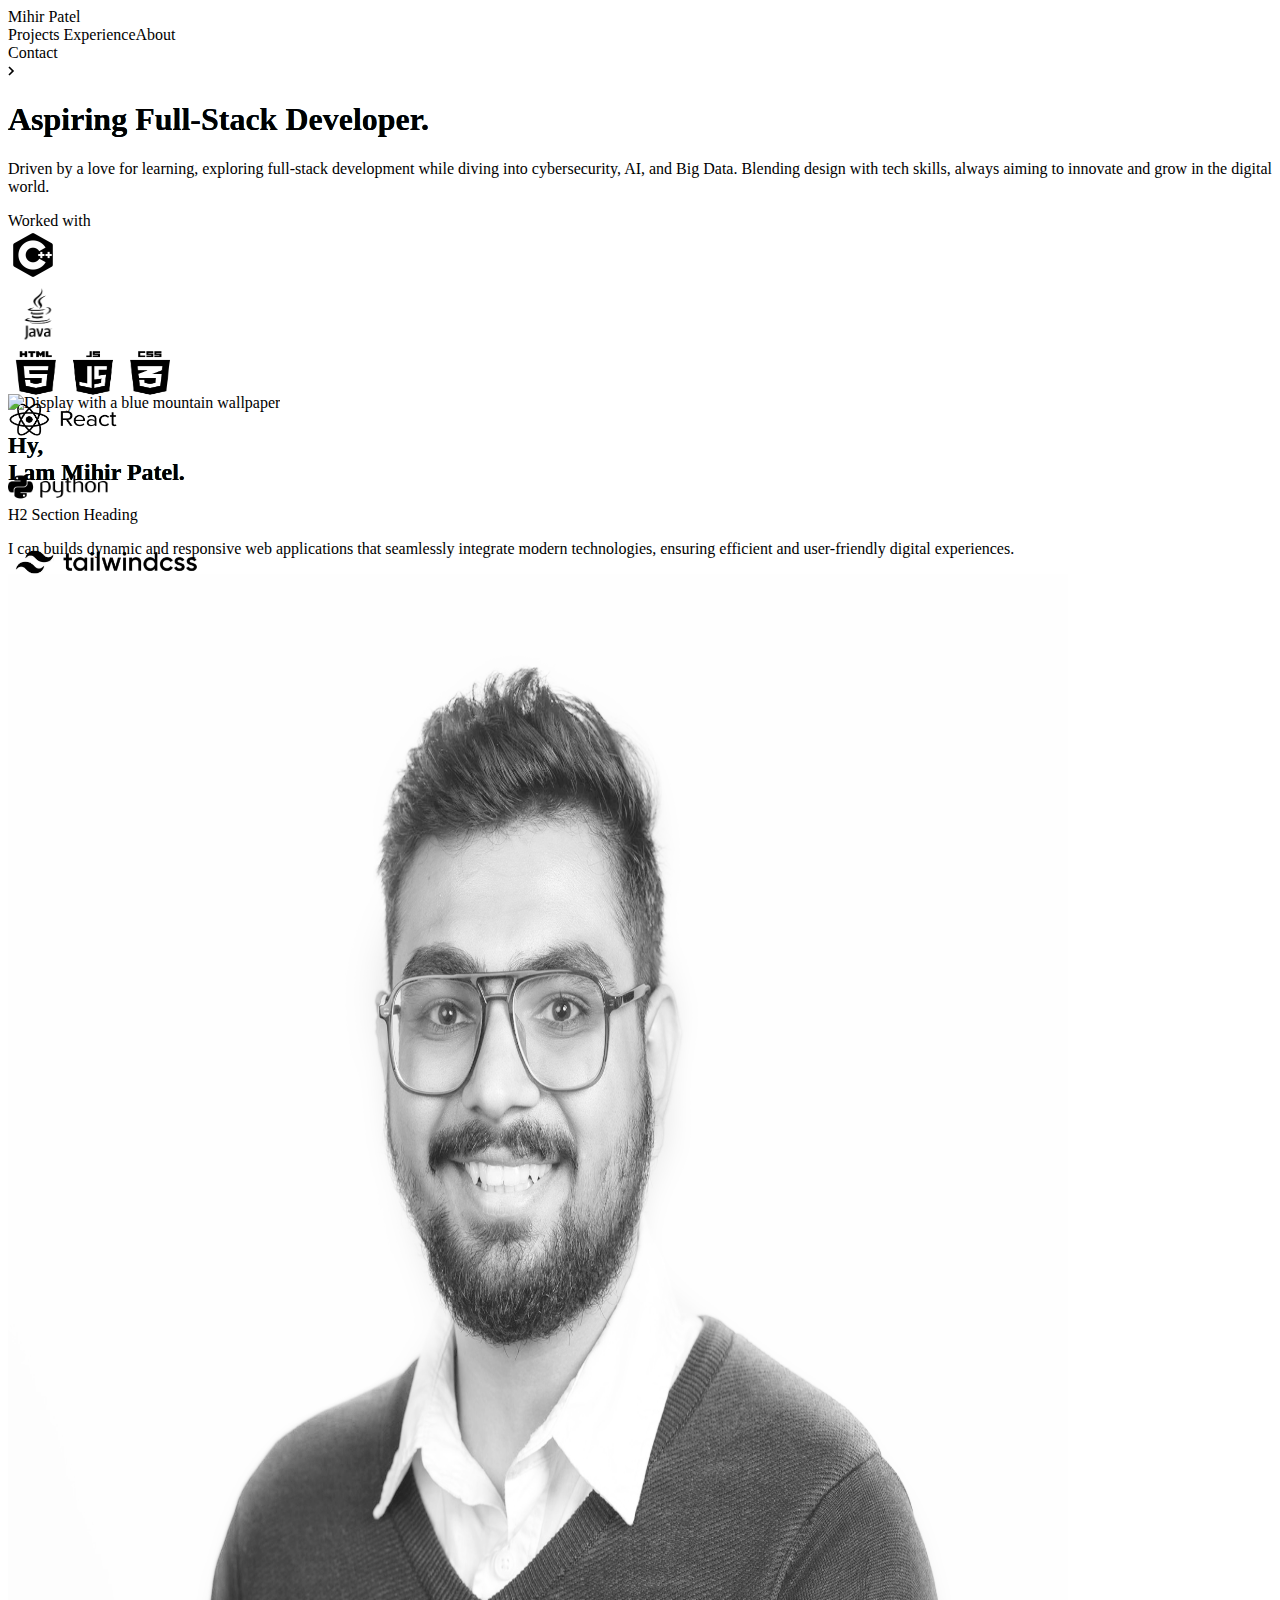
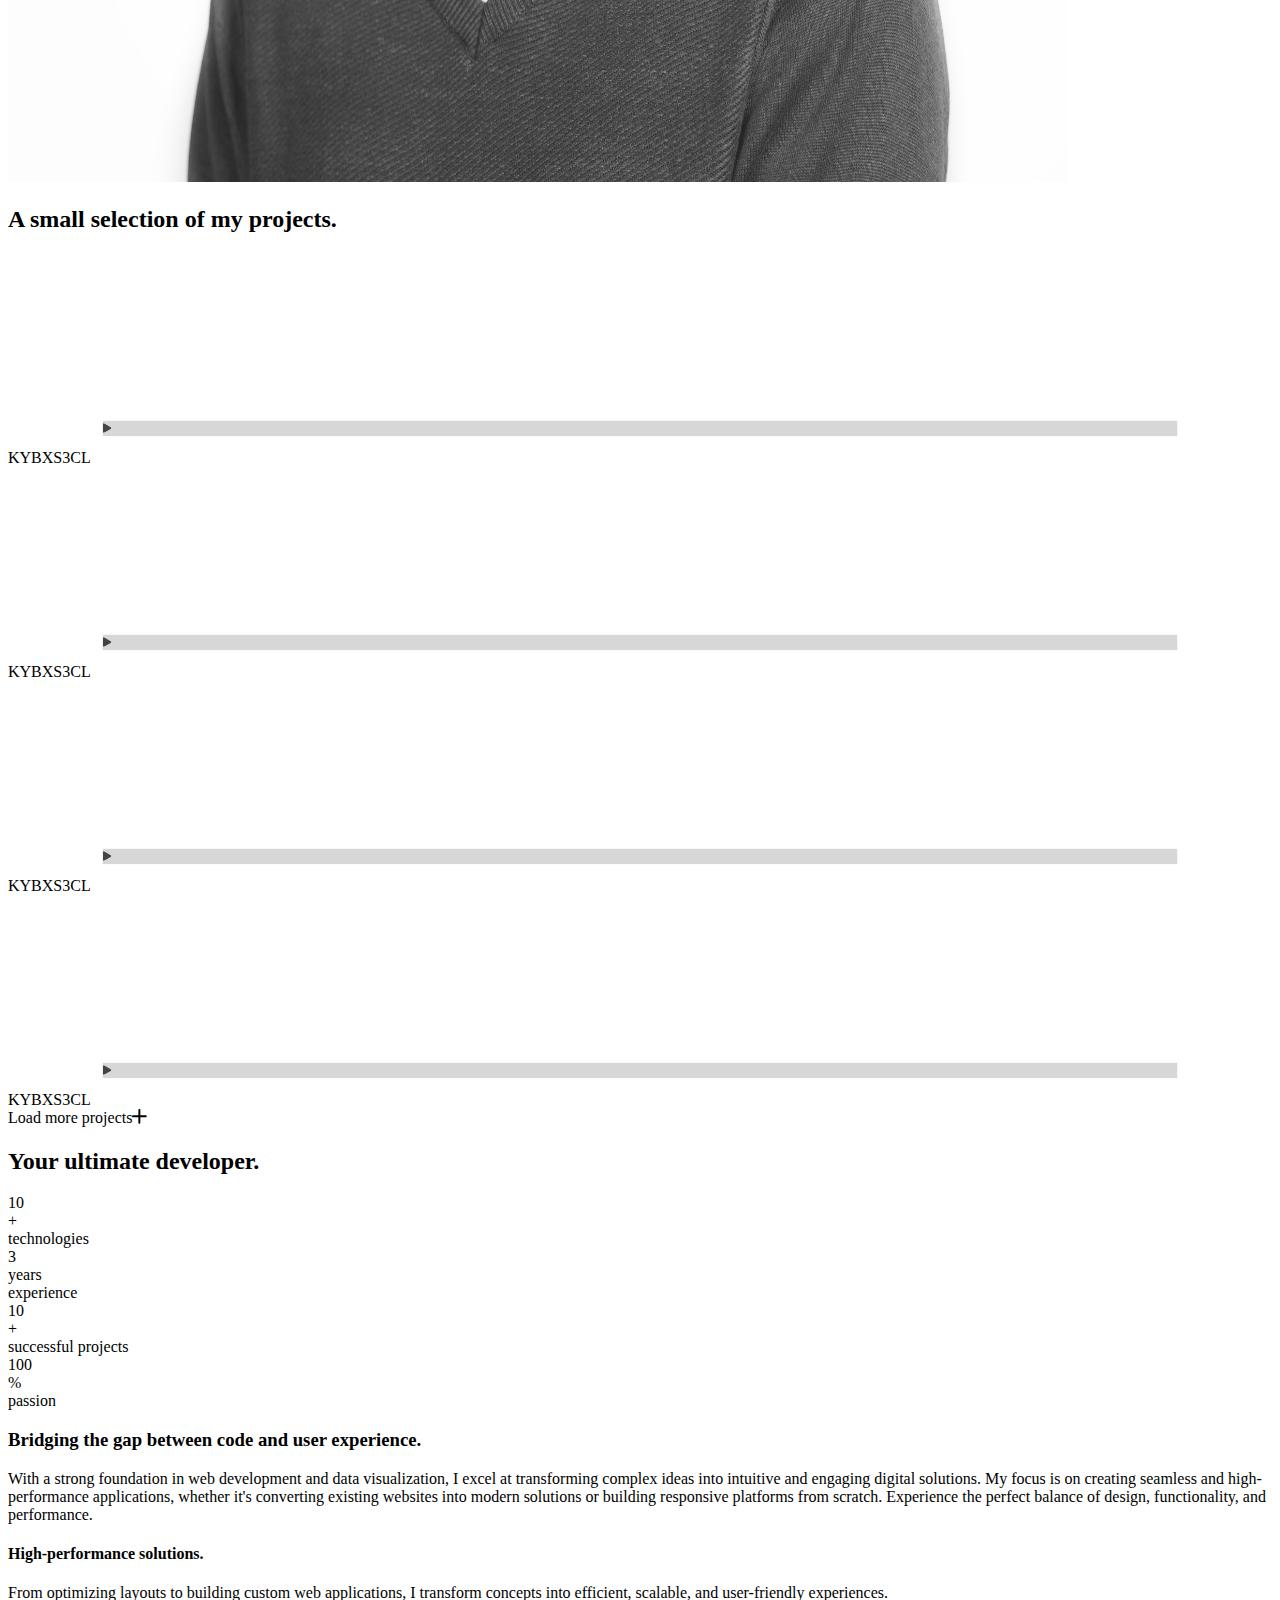
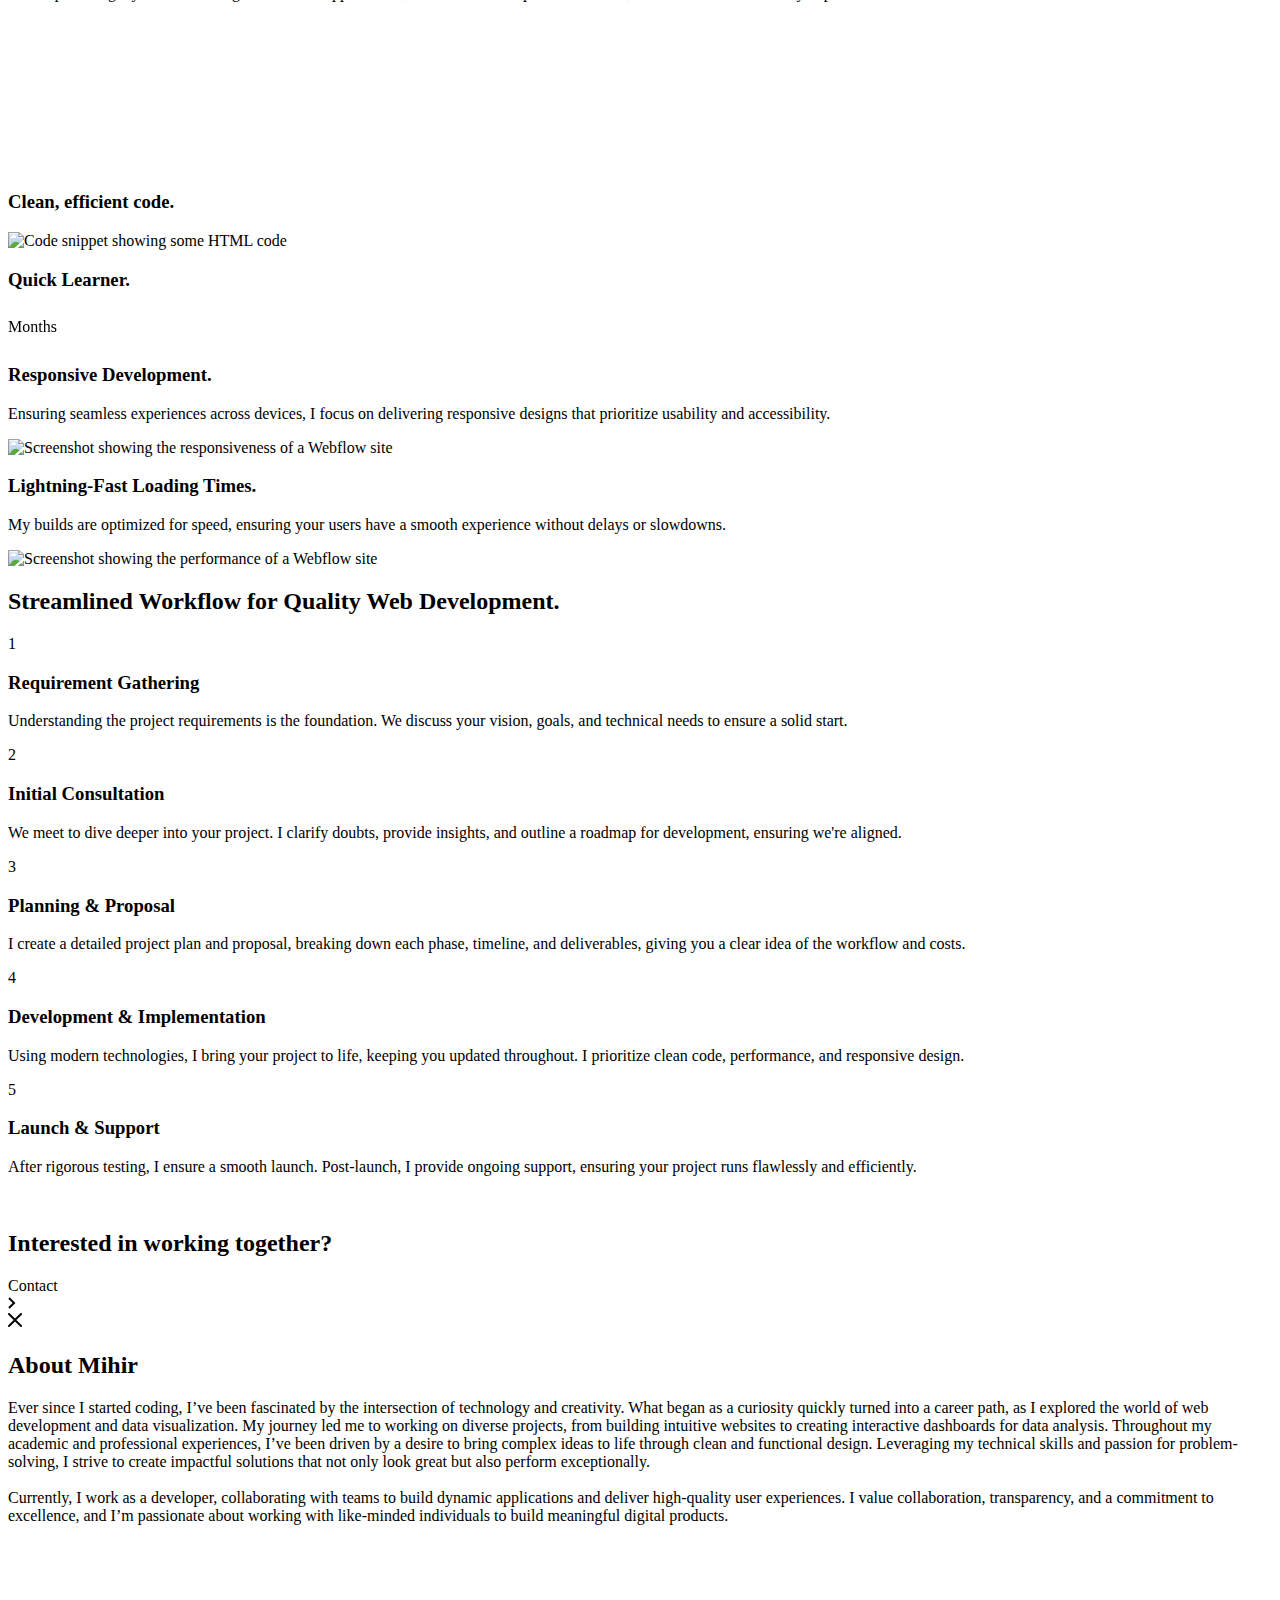
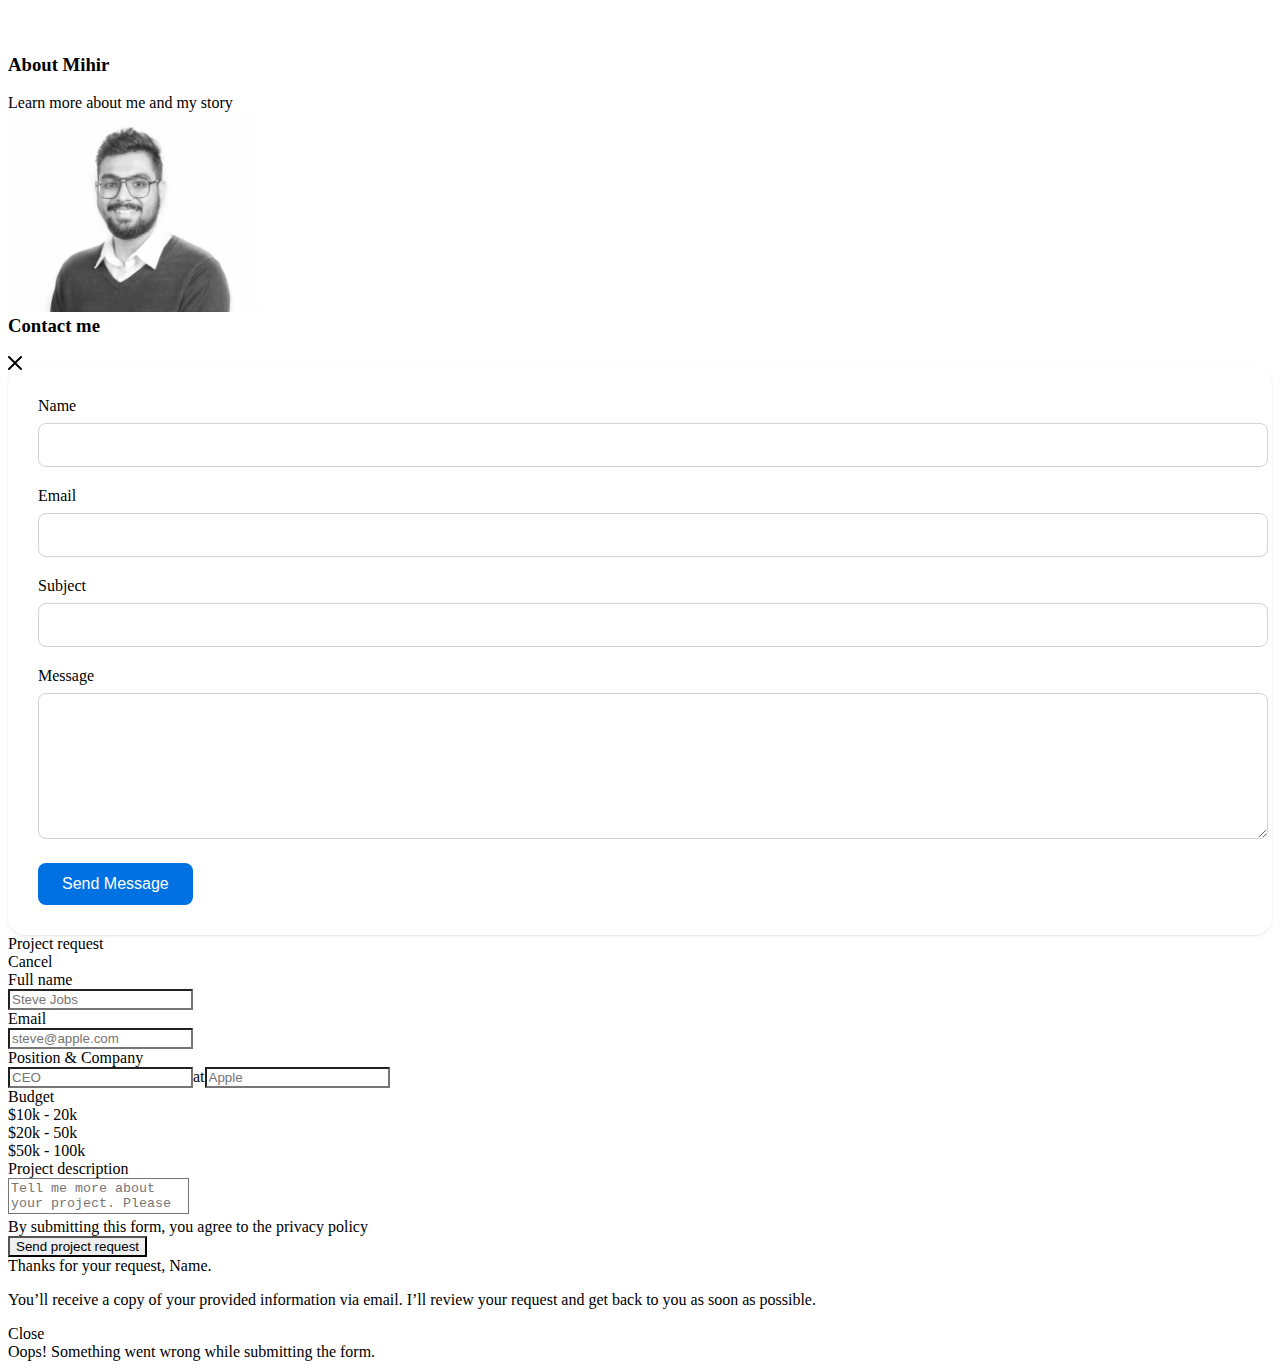
==== index.html @ 9687e3ed "Add files via upload" ====
<!DOCTYPE html>
<!-- Last Published: Tue Apr 04 2023 09:35:17 GMT+0000 (Coordinated Universal Time) -->
<html
  data-wf-domain="www.moritzpetersen.com"
  data-wf-page="63873fc2d6797e19025ecb27"
  data-wf-site="6279077bf697b924fac6e205"
  lang="en"
>
  <head>
    <meta charset="utf-8" />
    <title>Mihir Patel</title>
    <meta content="" name="description" />
    <meta content="" property="og:title" />
    <meta content="" property="og:description" />
    <meta
      content="https://cdn.prod.website-files.com/6279077bf697b924fac6e205/63bc3704061a3b803eccabe4_open-graph.jpg"
      property="og:image"
    />
    <meta content="" property="twitter:title" />
    <meta content="" property="twitter:description" />
    <meta
      content="https://cdn.prod.website-files.com/6279077bf697b924fac6e205/63bc3704061a3b803eccabe4_open-graph.jpg"
      property="twitter:image"
    />
    <meta property="og:type" content="website" />
    <meta content="summary_large_image" name="twitter:card" />
    <meta content="width=device-width, initial-scale=1" name="viewport" />
    <link
      href="https://assets.website-files.com/6279077bf697b924fac6e205/css/moritzpetersen.633610c89.min.css"
      rel="stylesheet"
      type="text/css"
    />
    <script type="text/javascript">
      !(function (o, c) {
        var n = c.documentElement,
          t = " w-mod-";
        (n.className += t + "js"),
          ("ontouchstart" in o ||
            (o.DocumentTouch && c instanceof DocumentTouch)) &&
            (n.className += t + "touch");
      })(window, document);
    </script>
    <link
      href="https://cdn.prod.website-files.com/6279077bf697b924fac6e205/63a31f12f946cc99cccbce83_favicon-dark.png"
      rel="shortcut icon"
      type="image/x-icon"
    />
    <link
      href="https://cdn.prod.website-files.com/6279077bf697b924fac6e205/63a325810290cf8085373385_webclip.png"
      rel="apple-touch-icon"
    />
    <link href="https://www.moritzpetersen.com/" rel="canonical" />
    <style>
      @media screen and (min-width: 991px) {
        html,
        body {
          cursor: none;
        }
        body:hover .cursor {
          opacity: 100%;
        }
        a {
          cursor: none;
          z-index: 2;
        }
        .cursor,
        .cursor-highlight {
          pointer-events: none;
        }
        .is-locked {
          transition-property: width, height, top, left, opacity;
          transition-duration: 200ms;
          transition-timing-function: cubic-bezier(0.215, 0.61, 0.355, 1);
          opacity: 30% !important;
        }
        .lift {
          transition-property: box-shadow, transform;
          transition-duration: 100ms;
          transition-timing-function: linear;
        }
      }
    </style>
    <script
      src="https://quack-books.moritz-petersen.de/script.js"
      data-site="GFYTXTHY"
      data-canonical="false"
      defer
    ></script>
    <link
      rel="stylesheet"
      href="https://cdn.jsdelivr.net/npm/swiper@9/swiper-bundle.min.css"
    />
  </head>
  <body>
    <div class="html-embed w-embed">
      <style>
        * {
          -webkit-font-smoothing: antialiased;
          -moz-osx-font-smoothing: grayscale;
        }
        a {
          color: inherit;
          text-decoration: inherit;
          font-size: inherit;
          -webkit-user-select: none;
          user-select: none;
          text-underline-offset: 2px;
        }
        input,
        textarea {
          -webkit-appearance: none;
          outline: none !important;
          resize: none;
        }
        .visually-hidden {
          clip: rect(0 0 0 0);
          clip-path: inset(50%);
          height: 1px;
          overflow: hidden;
          position: absolute;
          white-space: nowrap;
          width: 1px;
        }
        .section:focus {
          outline: none;
        }
        .w-richtext > :first-child {
          margin-top: 0;
        }
        .w-richtext > :last-child {
          margin-bottom: 0;
        }
        .open .modal-wrap {
          display: flex;
        }
        .open .modal-bg {
          opacity: 1;
        }
        .open .modal {
          -webkit-animation: modalIn 0.4s backwards ease;
          animation: modalIn 0.4s backwards ease;
        }
        @media only screen and (max-width: 479px) {
          .open .modal {
            -webkit-animation: modalInMobile 0.4s backwards ease;
            animation: modalInMobile 0.4s backwards ease;
          }
        }
        @-webkit-keyframes modalIn {
          from {
            opacity: 0;
            -webkit-transform: scale(0.85);
          }
          to {
            opacity: auto;
            -webkit-transform: scale(1);
          }
        }
        @keyframes modalIn {
          from {
            opacity: 0;
            transform: scale(0.85);
          }
          to {
            opacity: auto;
            transform: scale(1);
          }
        }
        @-webkit-keyframes modalInMobile {
          from {
            opacity: 0;
            -webkit-transform: translateY(200px);
          }
          to {
            opacity: auto;
            -webkit-transform: translateY(0px);
          }
        }
        @keyframes modalInMobile {
          from {
            opacity: 0;
            transform: translateY(200px);
          }
          to {
            opacity: auto;
            transform: translateY(0px);
          }
        }
        input:-webkit-autofill,
        input:-webkit-autofill:focus {
          transition: background-color 600000s 0s, color 600000s 0s;
        }
        input[data-autocompleted] {
          background-color: transparent !important;
        }
        @media only screen and (min-width: 480px) and (max-height: 850px) {
          .modal-wrap {
            overflow: auto;
            -webkit-align-items: start;
            -ms-flex-align: start;
            align-items: start;
          }
        }
        .legal-text {
          overflow-wrap: break-word;
          word-wrap: break-word;
        }
        .s-layout-frame {
          --step1: #384588;
          --step2: #bd8e57;
          background-image: linear-gradient(45deg, var(--step1), var(--step2));
        }
      </style>
    </div>
    <div class="html-embed-2 w-embed">
      <style>
        .home-hero-heading-wrap {
          -webkit-animation: fadeIn 0.4s ease backwards;
          animation: fadeIn 0.4s ease backwards;
          -webkit-animation-delay: 0.1s;
          animation-delay: 0.1s;
        }
        .home-hero-subheading {
          -webkit-animation: fadeIn 0.4s ease backwards;
          animation: fadeIn 0.4s ease backwards;
          -webkit-animation-delay: 0.2s;
          animation-delay: 0.2s;
        }
        .home-hero .cta {
          -webkit-animation: fadeIn 0.4s ease backwards;
          animation: fadeIn 0.4s ease backwards;
          -webkit-animation-delay: 0.3s;
          animation-delay: 0.3s;
        }

        .home-hero-logos {
          -webkit-animation: fadeIn 0.4s ease backwards;
          animation: fadeIn 0.4s ease backwards;
          -webkit-animation-delay: 0.4s;
          animation-delay: 0.4s;
        }
        .hero-scroll-wrap {
          -webkit-animation: fadeInDisplay 0.4s ease backwards;
          animation: fadeInDisplay 0.4s ease backwards;
          -webkit-animation-delay: 0.4s;
          animation-delay: 0.4s;
        }
        @-webkit-keyframes fadeIn {
          from {
            opacity: 0;
            -webkit-transform: translateY(50px);
          }
          to {
            opacity: auto;
            -webkit-transform: translateY(0px);
          }
        }
        @keyframes fadeIn {
          from {
            opacity: 0;
            transform: translateY(50px);
          }
          to {
            opacity: auto;
            transform: translateY(0px);
          }
        }
        @-webkit-keyframes fadeInDisplay {
          from {
            opacity: 0;
            -webkit-transform: translateY(100px);
          }
          to {
            opacity: auto;
            -webkit-transform: translateY(0px);
          }
        }
        @keyframes fadeInDisplay {
          from {
            opacity: 0;
            transform: translateY(100px);
          }
          to {
            opacity: auto;
            transform: translateY(0px);
          }
        }
        .home-hero-heading {
          background: linear-gradient(
              0deg,
              #11181c 20%,
              rgba(17, 24, 28, 0) 45%
            ),
            linear-gradient(
              90deg,
              #0f3058 0%,
              #006adc 33.333%,
              #11181c 50%,
              #11181c 100%
            );
          background-size: 300% 100%;
          background-repeat: no-repeat;
          -webkit-background-clip: text;
          background-clip: text;
          -moz-background-clip: text;
          -webkit-animation: intro-gradient 1.8s ease backwards;
          animation: intro-gradient 1.8s ease backwards;
          -webkit-animation-delay: 0.5s;
          animation-delay: 0.5s;
        }
        @-webkit-keyframes intro-gradient {
          0% {
            background-position: 100% 0%;
          }
          100% {
            background-position: 0% 0%;
          }
        }
        @keyframes intro-gradient {
          0% {
            background-position: 100% 0%;
          }
          100% {
            background-position: 0% 0%;
          }
        }
        .home-hero-carousel-row {
          -webkit-animation: marquee-horizontal 30s linear infinite;
          animation: marquee-horizontal 30s linear infinite;
        }
        @-webkit-keyframes marquee-horizontal {
          from {
            transform: translateX(0) translateZ(0);
          }
          to {
            transform: translateX(-100%) translateZ(0);
          }
        }
        @keyframes marquee-horizontal {
          from {
            transform: translateX(0) translateZ(0);
          }
          to {
            transform: translateX(-100%) translateZ(0);
          }
        }

        @media only screen and (min-width: 992px) {
          .hero-scroll-wrap {
            margin-top: calc((100vh - 38.3vw) / 2 * -1);
          }
        }
        .projects-list-item-link:hover .project-list-img-inner {
          -webkit-transform: scale(1);
          transform: scale(1);
          border-top-left-radius: 18px;
          border-top-right-radius: 18px;
        }
        .projects-list-item-link .project-list-img-inner {
          -webkit-transform: scale(0.85);
          transform: scale(0.85);
        }
        .projects-list-item-link .project-item-close {
          opacity: 0;
        }
        .projects-list-item-link:hover .project-item-close {
          opacity: 1;
        }
        @media only screen and (min-width: 992px) and (max-width: 1600px) and (max-height: 850px) {
          .home-hero-heading {
            font-size: 100px;
          }
          .home-hero-subheading {
            font-size: 20px;
            max-width: 580px;
          }
        }
        @media only screen and (min-width: 992px) and (min-height: 1300px) {
          .home-hero-heading {
            font-size: 124px;
          }
          .home-hero-subheading {
            font-size: 24px;
            max-width: 700px;
          }
        }
        @media only screen and (min-width: 992px) and (max-width: 1300px) {
          .home-hero-logos {
            max-width: 650px;
          }
        }
        .testimonials-slide {
          overflow: visible !important;
        }
        .testimonials-slide.swiper-slide-active .testimonial-img {
          opacity: 100%;
        }
        .swiper-pagination-bullet {
          width: 40px;
          height: 20px;
          background: none;
          border-radius: 100px;
          opacity: 15%;
          cursor: none !important;
          position: relative;
        }
        .swiper-pagination-bullet::before {
          content: "";
          width: 40px;
          height: 5px;
          background: #11181c;
          border-radius: 100px;
          position: absolute;
          left: 0;
          top: 8px;
        }
        .swiper-pagination-bullet:focus {
          outline: none;
        }
        .swiper-pagination-bullet-active {
          opacity: 70%;
        }
        .swiper-3d .swiper-slide-shadow {
          background: rgba(0, 0, 0, 0.025);
          border-radius: inherit;
        }
        .testimonials-slider-btn {
          width: calc(50% - 240px);
        }
        .testimonials-slider-btn:focus {
          outline: none;
        }
        .workflow-card-step {
          font-variant-numeric: tabular-nums;
        }
        .nav.dark .nav-link {
          color: #9ba1a6;
        }
        .nav.dark .nav-link:hover {
          color: #ecedee;
        }
        .nav.dark .cta {
          color: #54a4eb;
        }
        .nav.dark {
          background: rgba(21, 23, 24, 0.7);
        }
        .nav.dark .nav-inner {
          border-color: rgba(223, 243, 253, 0.1);
        }
        .intro-img-blur-bg {
          background: conic-gradient(
            from 180deg at 50% 50%,
            #0aefff -69.37deg,
            #0f83ff 31.88deg,
            #b056e7 120deg,
            #ff9966 204.37deg,
            #0aefff 290.63deg,
            #0f83ff 391.87deg
          );
          -webkit-transform: translateZ(0);
          transform: translateZ(0);
        }
        .intro-img-wrap {
          clip-path: inset(-1000px -1000px 1px -1000px);
        }
        .card-bg::before {
          content: "";
          position: absolute;
          top: 0px;
          bottom: 0px;
          left: 0px;
          right: 0px;
          opacity: 0;
          transition-duration: 400ms;
          transition-timing-function: ease;
          transition-delay: 0s;
          transition-property: opacity;
          background-image: radial-gradient(
            480px at var(--cursor-x) var(--cursor-y),
            rgba(255, 255, 255, 0.5),
            transparent 40%
          );
          background-size: auto;
          background-origin: padding-box;
          z-index: 1;
          border-radius: 10px;
        }
        .cards-grid:hover .card-bg::before {
          opacity: 1;
        }
        .card-highlight {
          position: absolute;
          top: 0px;
          bottom: 0px;
          left: 0px;
          right: 0px;
          opacity: 0;
          transition-duration: 300ms;
          transition-timing-function: ease;
          transition-delay: 0s;
          transition-property: opacity;
          background-image: radial-gradient(
            400px at var(--cursor-x) var(--cursor-y),
            rgba(255, 255, 255, 0.4),
            transparent
          );
          border-radius: 10px;
          pointer-events: none;
        }
        .card-wrap:hover .card-highlight {
          opacity: 0.1;
        }
        .benefits-bg-blur {
          -webkit-transform: translateZ(0);
          transform: translateZ(0);
        }
        .benefits-bg-gradient {
          background: conic-gradient(
              from 180deg at 50% 50%,
              #0aefff -69.37deg,
              #0f83ff 31.88deg,
              #b056e7 120deg,
              #ff9966 204.37deg,
              #0aefff 290.63deg,
              #0f83ff 391.87deg
            ),
            #a84ddf;
        }
        @media only screen and (max-width: 1250px) and (min-width: 992px) {
          .screen-slice-img-left,
          .screen-slice-img-right {
            height: 256px;
          }
          .screen-slice-content.cc-right {
            width: 230px;
            padding-right: 24px;
          }
        }
        @media only screen and (max-width: 991px) {
          .fsm.opened,
          .fsm.opened .project-list-img-inner,
          .fsm.opened .project-list-item-container {
            border-radius: 0px;
          }
        }
        @media only screen and (max-width: 410px) {
          .workflow-card {
            height: 300px;
          }
        }
        @media only screen and (max-width: 350px) {
          .workflow-card {
            height: 335px;
          }
        }
        .card--footer-cta:hover .footer-cta-bg {
          opacity: 100%;
        }
        .swiper-button-disabled {
          display: none;
        }
      </style>
    </div>
    <div class="custom-cursor">
      <div id="cursor" class="cursor">
        <div class="cursor-content-wrap">
          <div class="cursor-content"></div>
        </div>
      </div>
      <div class="cursor-highlight"></div>
    </div>
    <div class="nav">
      <div class="page-padding">
        <div class="container">
          <div class="nav-inner">
            <a
              cursor-ix="true"
              href="/"
              aria-current="page"
              class="nav-logo w-inline-block w--current"
              ><div>Mihir Patel</div></a
            >
            <div class="nav-menu">
             <a href="/#work" cursor-ix="true" class="nav-link">Projects</a
              >
              <a cursor-ix="true" href="/#benefits" class="nav-link"
              >Experience</a
            ><a modal="about" cursor-ix="true" href="#about" class="nav-link"
                >About</a
              >
            </div>
            <a
              modal="request"
              cursor-ix="true"
              href="#project-request"
              class="cta cta--nav w-inline-block"
              ><div>Contact</div>
              <div class="cta-chevron w-embed">
                <svg width="7" height="10" xmlns="http://www.w3.org/2000/svg">
                  <path
                    d="M1.566.434 6.131 5 1.566 9.566.434 8.434 3.869 5 .434 1.566z"
                    fill="currentColor"
                  />
                </svg></div
            ></a>
          </div>
        </div>
      </div>
    </div>
    <main class="main">
      <header class="home-hero">
        <div class="page-padding">
          <div class="container">
            <div class="home-hero-header">
              <div class="home-hero-heading-wrap">
                <h1 class="home-hero-heading">
                  Aspiring Full-Stack Developer.
                </h1>
              </div>
              <div class="home-hero-subheading">
                <p class="text-color-sec">
                  Driven by a love for learning, exploring full-stack
                  development while diving into cybersecurity, AI, and Big Data.
                  Blending design with tech skills, always aiming to innovate
                  and grow in the digital world.
                </p>
              </div>
              <a
                modal="request"
                cursor-ix="true"
                href="#project-request"
                class="cta w-inline-block"
                ><div class="text-block"></div>
                <div class="cta-chevron w-embed">
                  <!-- <svg width="8" height="12" xmlns="http://www.w3.org/2000/svg">
                    <path
                      d="M.293 1.707 1.707.293 7.414 6l-5.707 5.707-1.414-1.414L4.585 6z"
                      fill="currentColor"
                    />
                  </svg> -->
                  </div
              ></a>
            </div>
            <div class="home-hero-logos">
              <div class="home-hero-logo home-hero-logo--first">Worked with</div>
              <div class="home-hero-carousel-wrap">
                <div class="home-hero-carousel-row" >
                  <div class="home-hero-logo w-embed">
                    <img src="/images/c++.png" width="50" height="50" alt="c++"/>
                  </div>
                  <div class="home-hero-logo w-embed">
                    <img src="/images/java.png" width="60" height="60" alt="java" />
                  </div>
                  <div class="home-hero-logo w-embed">
                    <img src="/images/html_css_js.png" width="170" height="50" alt="html_css_js" />
                  </div>
                  <div class="home-hero-logo w-embed">
                    <img src="/images/react.png" width="110" height="35" alt="react"/>

                  </div>
                  <div class="home-hero-logo w-embed">
                    <img src="/images/python.png" width="100" height="90" alt="python" />
                  </div>
                  <div class="home-hero-logo w-embed">
                    <img src="/images/tailwindcss.png" width="200" height="60" alt="tailwindcss" />
                  </div>
                </div>
                <div class="home-hero-logos-overlay"></div>
              </div>
            </div>
            
            <style>
              @media (max-width: 768px) { /* Adjust the breakpoint as needed */
                .home-hero-logos {
                  margin-bottom: -25px !important;
                }

                .home-hero-carousel-wrap{
                  margin-bottom: 20px !important;
                  margin-top: -20px !important;
                }
              }
            </style>
            
          </div>
        </div>
        <div class="hero-scroll-wrap">
          <div
            data-w-id="228c900f-28ac-8daf-9b35-307ba6ec9913"
            class="hero-scroll-trigger"
          ></div>
          <div class="sticky-wrap sticky-wrap--hero">
            <div class="overflow-wrap">
              <div class="hero">
                <div class="hero-ui">
                  <img
                    src="https://cdn.prod.website-files.com/6279077bf697b924fac6e205/63a436dd90ad1632be9b645b_pro-display%20full-bg.webp"
                    loading="eager"
                    width="2580"
                    height="1482"
                    alt="Display with a blue mountain wallpaper"
                    class="hero-ui-img"
                  />
                  <div class="hero-ui-inner">
                    <!-- <div class="hero-ui-vid-wrap">
                      <div class="hero-anim-video w-embed">
                        <div
                          data-wf-ignore="true"
                          class="hero-anim-video w-background-video w-background-video-atom"
                        >
                          <video
                            autoplay=""
                            loop=""
                            muted=""
                            playsinline=""
                            data-wf-ignore="true"
                            data-object-fit="cover"
                          >
                            <source
                              src="https://d1ytx91mb072w7.cloudfront.net/showreel-hero-final.mp4"
                              data-wf-ignore="true"
                            />
                          </video>
                        </div>
                      </div>
                    </div> -->
                    <div class="hero-ui-window">
                      
                      <div class="hero-ui-webflow-loader">
                        <div class="hero-ui-webflow-logo w-embed">
                          
                        </div>
                        <div class="hero-ui-wf-bar">
                          <div class="hero-ui-wf-bar-active"></div>
                        </div>
                      </div>
                    </div>
                  </div>
                </div>
                <div class="hero-ui-intro">
                  <div class="page-padding">
                    <div class="container">
                      <div class="hero-ui-intro-inner">
                        <div class="hero-intro-wrap">
                          <div class="hero-intro-content">
                            <div class="hero-heading-ui-wrap">
                              <h2 class="home-hero-heading">Hy, <br />I am Mihir Patel.</h2>
                              <div class="hero-heading-ui">
                                <div class="hero-heading-ui-tab">
                                  <div>
                                    <span class="hero-heading-ui-tab-h2"
                                      >H2</span
                                    >
                                    Section Heading
                                  </div>
                                </div>
                              </div>
                            </div>
                            <div
                              class="section-paragraph section-paragraph--intro"
                            >
                              <p class="text-color-sec">
                               I can builds dynamic and responsive web applications that seamlessly integrate modern technologies, ensuring efficient and user-friendly digital experiences.
                              </p>
                            </div>
                          </div>
                          <div
                            id="w-node-_2d70da8c-79e3-8960-3a4a-b94998683ec0-025ecb27"
                            class="intro-img-wrap"
                          >
                            <div
                              id="w-node-_4333ec9c-8688-c25f-5852-a4ba9d0b2ee5-025ecb27"
                              class="intro-img-blur-bg"
                            ></div>
                            <img
                              src="/images/me.png"
                              loading="lazy"
                              height="1208"
                              width="1060"
                              alt="Image of Mihir Patel"
                              class="intro-img"
                            />
                            <div
                              id="w-node-ddec3b55-bd5c-0f7f-7f48-a618e3fd7686-025ecb27"
                              class="intro-img-overlay"
                            ></div>
                          </div>
                        </div>
                      </div>
                    </div>
                  </div>
                </div>
              </div>
            </div>
          </div>
        </div>
      </header>
      <section id="work" class="section section--light">
        <div class="page-padding">
          <div class="container">
            <div class="section-header">
              <h2>A small selection of my projects.</h2>
            </div>
            <div class="projects-wrap">
              <div class="projects-list-wrapper w-dyn-list">


































































                
                <div role="list" class="projects-list w-dyn-items">
                  

                  
                  <div
                    id="w-node-b83bbba5-d6fa-c08d-f768-415429f868b3-025ecb27"
                    role="listitem"
                    class="projects-list-item w-dyn-item"
                  >
                    <div
                      cursor-ix="true"
                      data-w-id="b9ab3085-fe1c-1c9a-1b7e-788862513852"
                      class="projects-list-item-link lift"
                    >
                      <div class="projects-list-item-wrap fsm">
                        <div class="project-list-item-container">
                          <div
                            style="
                              background-color: rgba(205, 205, 205, 0.8);
                              color: #444;
                            "
                            class="project-item-close"
                          >
                            <div class="project-item-close-icon w-embed">
                              <svg
                                width="20px"
                                height="20px"
                                viewBox="0 0 20 20"
                                version="1.1"
                                xmlns="http://www.w3.org/2000/svg"
                                xmlns:xlink="http://www.w3.org/1999/xlink"
                              >
                                <g
                                  id="Page-1"
                                  stroke="none"
                                  stroke-width="1"
                                  fill="none"
                                  fill-rule="evenodd"
                                  stroke-linecap="round"
                                  stroke-linejoin="round"
                                >
                                  <path
                                    d="M4,4 L16,16 M16,4 L4,16"
                                    id="Combined-Shape-Copy"
                                    stroke="currentColor"
                                    stroke-width="2"
                                    transform="translate(10.000000, 10.000000) rotate(45.000000) translate(-10.000000, -10.000000) "
                                  ></path>
                                </g>
                              </svg>
                            </div>
                          </div>
                          <div class="project-list-img-wrap">
                            <div class="project-list-item-bg w-embed">
                              <div
                                class="project-list-item-bg"
                                style="
                                  background: linear-gradient(
                                    45deg,
                                    #3a3c47 0%,
                                    #6b7077 100%
                                  );
                                "
                              ></div>
                            </div>
                            <div class="project-list-img-inner">
                              <div class="project-item-vid w-embed">
                                <video
                                  width="100%"
                                  loop
                                  muted
                                  playsinline
                                  preload="none"
                                >
                                
                                </video>
                              </div>
                              
                              <div
                                style="
                                  background-color: rgba(205, 205, 205, 0.8);
                                "
                                class="project-item-pause-button pause"
                              >
                                <div
                                  style="color: #444"
                                  class="project-video-icon project-video-icon--play w-embed"
                                >
                                  <svg
                                    width="10px"
                                    height="11px"
                                    viewBox="0 0 10 11"
                                    version="1.1"
                                    xmlns="http://www.w3.org/2000/svg"
                                    xmlns:xlink="http://www.w3.org/1999/xlink"
                                  >
                                    <g
                                      id="Project-Images"
                                      stroke="none"
                                      stroke-width="1"
                                      fill="none"
                                      fill-rule="evenodd"
                                    >
                                      <g
                                        fill="currentColor"
                                        fill-rule="nonzero"
                                      >
                                        <path
                                          d="M0.947560571,11 C1.08435342,11 1.21787613,10.9771858 1.3481287,10.9315574 C1.47838126,10.885929 1.62114497,10.818447 1.77641983,10.7291114 L9.19749712,6.50180767 C9.47570332,6.3410676 9.67900536,6.18639531 9.80740321,6.0377908 C9.93580107,5.88918629 10,5.70889805 10,5.49692609 C10,5.28623492 9.93580107,5.10626688 9.80740321,4.95702197 C9.67900536,4.80777706 9.47570332,4.65483385 9.19749712,4.49819233 L1.77641983,0.266662009 C1.62114497,0.178799311 1.47838126,0.112389968 1.3481287,0.0674339807 C1.21787613,0.0224779936 1.08435342,0 0.947560571,0 C0.678920755,0 0.453834039,0.0951632434 0.272300424,0.28548973 C0.0907668079,0.475816217 0,0.73597818 0,1.06597562 L0,9.92979775 C0,10.2597952 0.0907668079,10.5206616 0.272300424,10.712397 C0.453834039,10.9041323 0.678920755,11 0.947560571,11 Z"
                                        ></path>
                                      </g>
                                    </g>
                                  </svg>
                                </div>
                                
                              </div>
                            </div>
                          </div>
                          <div class="project-item-info-wrap">
                            
                           
                          
                          </div>
                        </div>
                        <div class="hidden fathom-id">KYBXS3CL</div>
                      </div>
                    </div>
                  </div>



                  <div
                    id="w-node-b83bbba5-d6fa-c08d-f768-415429f868b3-025ecb27"
                    role="listitem"
                    class="projects-list-item w-dyn-item"
                  >
                    <div
                      cursor-ix="true"
                      data-w-id="b9ab3085-fe1c-1c9a-1b7e-788862513852"
                      class="projects-list-item-link lift"
                    >
                      <div class="projects-list-item-wrap fsm">
                        <div class="project-list-item-container">
                          <div
                            style="
                              background-color: rgba(205, 205, 205, 0.8);
                              color: #444;
                            "
                            class="project-item-close"
                          >
                            <div class="project-item-close-icon w-embed">
                              <svg
                                width="20px"
                                height="20px"
                                viewBox="0 0 20 20"
                                version="1.1"
                                xmlns="http://www.w3.org/2000/svg"
                                xmlns:xlink="http://www.w3.org/1999/xlink"
                              >
                                <g
                                  id="Page-1"
                                  stroke="none"
                                  stroke-width="1"
                                  fill="none"
                                  fill-rule="evenodd"
                                  stroke-linecap="round"
                                  stroke-linejoin="round"
                                >
                                  <path
                                    d="M4,4 L16,16 M16,4 L4,16"
                                    id="Combined-Shape-Copy"
                                    stroke="currentColor"
                                    stroke-width="2"
                                    transform="translate(10.000000, 10.000000) rotate(45.000000) translate(-10.000000, -10.000000) "
                                  ></path>
                                </g>
                              </svg>
                            </div>
                          </div>
                          <div class="project-list-img-wrap">
                            <div class="project-list-item-bg w-embed">
                              <div
                                class="project-list-item-bg"
                                style="
                                  background: linear-gradient(
                                    45deg,
                                    #3a3c47 0%,
                                    #6b7077 100%
                                  );
                                "
                              ></div>
                            </div>
                            <div class="project-list-img-inner">
                              <div class="project-item-vid w-embed">
                                <video
                                  width="100%"
                                  loop
                                  muted
                                  playsinline
                                  preload="none"
                                >
                                
                                </video>
                              </div>
                              
                              <div
                                style="
                                  background-color: rgba(205, 205, 205, 0.8);
                                "
                                class="project-item-pause-button pause"
                              >
                                <div
                                  style="color: #444"
                                  class="project-video-icon project-video-icon--play w-embed"
                                >
                                  <svg
                                    width="10px"
                                    height="11px"
                                    viewBox="0 0 10 11"
                                    version="1.1"
                                    xmlns="http://www.w3.org/2000/svg"
                                    xmlns:xlink="http://www.w3.org/1999/xlink"
                                  >
                                    <g
                                      id="Project-Images"
                                      stroke="none"
                                      stroke-width="1"
                                      fill="none"
                                      fill-rule="evenodd"
                                    >
                                      <g
                                        fill="currentColor"
                                        fill-rule="nonzero"
                                      >
                                        <path
                                          d="M0.947560571,11 C1.08435342,11 1.21787613,10.9771858 1.3481287,10.9315574 C1.47838126,10.885929 1.62114497,10.818447 1.77641983,10.7291114 L9.19749712,6.50180767 C9.47570332,6.3410676 9.67900536,6.18639531 9.80740321,6.0377908 C9.93580107,5.88918629 10,5.70889805 10,5.49692609 C10,5.28623492 9.93580107,5.10626688 9.80740321,4.95702197 C9.67900536,4.80777706 9.47570332,4.65483385 9.19749712,4.49819233 L1.77641983,0.266662009 C1.62114497,0.178799311 1.47838126,0.112389968 1.3481287,0.0674339807 C1.21787613,0.0224779936 1.08435342,0 0.947560571,0 C0.678920755,0 0.453834039,0.0951632434 0.272300424,0.28548973 C0.0907668079,0.475816217 0,0.73597818 0,1.06597562 L0,9.92979775 C0,10.2597952 0.0907668079,10.5206616 0.272300424,10.712397 C0.453834039,10.9041323 0.678920755,11 0.947560571,11 Z"
                                        ></path>
                                      </g>
                                    </g>
                                  </svg>
                                </div>
                                
                              </div>
                            </div>
                          </div>
                          <div class="project-item-info-wrap">
                            
                           
                          
                          </div>
                        </div>
                        <div class="hidden fathom-id">KYBXS3CL</div>
                      </div>
                    </div>
                  </div>





                  <div
                    id="w-node-b83bbba5-d6fa-c08d-f768-415429f868b3-025ecb27"
                    role="listitem"
                    class="projects-list-item w-dyn-item"
                  >
                    <div
                      cursor-ix="true"
                      data-w-id="b9ab3085-fe1c-1c9a-1b7e-788862513852"
                      class="projects-list-item-link lift"
                    >
                      <div class="projects-list-item-wrap fsm">
                        <div class="project-list-item-container">
                          <div
                            style="
                              background-color: rgba(205, 205, 205, 0.8);
                              color: #444;
                            "
                            class="project-item-close"
                          >
                            <div class="project-item-close-icon w-embed">
                              <svg
                                width="20px"
                                height="20px"
                                viewBox="0 0 20 20"
                                version="1.1"
                                xmlns="http://www.w3.org/2000/svg"
                                xmlns:xlink="http://www.w3.org/1999/xlink"
                              >
                                <g
                                  id="Page-1"
                                  stroke="none"
                                  stroke-width="1"
                                  fill="none"
                                  fill-rule="evenodd"
                                  stroke-linecap="round"
                                  stroke-linejoin="round"
                                >
                                  <path
                                    d="M4,4 L16,16 M16,4 L4,16"
                                    id="Combined-Shape-Copy"
                                    stroke="currentColor"
                                    stroke-width="2"
                                    transform="translate(10.000000, 10.000000) rotate(45.000000) translate(-10.000000, -10.000000) "
                                  ></path>
                                </g>
                              </svg>
                            </div>
                          </div>
                          <div class="project-list-img-wrap">
                            <div class="project-list-item-bg w-embed">
                              <div
                                class="project-list-item-bg"
                                style="
                                  background: linear-gradient(
                                    45deg,
                                    #3a3c47 0%,
                                    #6b7077 100%
                                  );
                                "
                              ></div>
                            </div>
                            <div class="project-list-img-inner">
                              <div class="project-item-vid w-embed">
                                <video
                                  width="100%"
                                  loop
                                  muted
                                  playsinline
                                  preload="none"
                                >
                                
                                </video>
                              </div>
                              
                              <div
                                style="
                                  background-color: rgba(205, 205, 205, 0.8);
                                "
                                class="project-item-pause-button pause"
                              >
                                <div
                                  style="color: #444"
                                  class="project-video-icon project-video-icon--play w-embed"
                                >
                                  <svg
                                    width="10px"
                                    height="11px"
                                    viewBox="0 0 10 11"
                                    version="1.1"
                                    xmlns="http://www.w3.org/2000/svg"
                                    xmlns:xlink="http://www.w3.org/1999/xlink"
                                  >
                                    <g
                                      id="Project-Images"
                                      stroke="none"
                                      stroke-width="1"
                                      fill="none"
                                      fill-rule="evenodd"
                                    >
                                      <g
                                        fill="currentColor"
                                        fill-rule="nonzero"
                                      >
                                        <path
                                          d="M0.947560571,11 C1.08435342,11 1.21787613,10.9771858 1.3481287,10.9315574 C1.47838126,10.885929 1.62114497,10.818447 1.77641983,10.7291114 L9.19749712,6.50180767 C9.47570332,6.3410676 9.67900536,6.18639531 9.80740321,6.0377908 C9.93580107,5.88918629 10,5.70889805 10,5.49692609 C10,5.28623492 9.93580107,5.10626688 9.80740321,4.95702197 C9.67900536,4.80777706 9.47570332,4.65483385 9.19749712,4.49819233 L1.77641983,0.266662009 C1.62114497,0.178799311 1.47838126,0.112389968 1.3481287,0.0674339807 C1.21787613,0.0224779936 1.08435342,0 0.947560571,0 C0.678920755,0 0.453834039,0.0951632434 0.272300424,0.28548973 C0.0907668079,0.475816217 0,0.73597818 0,1.06597562 L0,9.92979775 C0,10.2597952 0.0907668079,10.5206616 0.272300424,10.712397 C0.453834039,10.9041323 0.678920755,11 0.947560571,11 Z"
                                        ></path>
                                      </g>
                                    </g>
                                  </svg>
                                </div>
                                
                              </div>
                            </div>
                          </div>
                          <div class="project-item-info-wrap">
                            
                           
                          
                          </div>
                        </div>
                        <div class="hidden fathom-id">KYBXS3CL</div>
                      </div>
                    </div>
                  </div>





                  <div
                    id="w-node-b83bbba5-d6fa-c08d-f768-415429f868b3-025ecb27"
                    role="listitem"
                    class="projects-list-item w-dyn-item"
                  >
                    <div
                      cursor-ix="true"
                      data-w-id="b9ab3085-fe1c-1c9a-1b7e-788862513852"
                      class="projects-list-item-link lift"
                    >
                      <div class="projects-list-item-wrap fsm">
                        <div class="project-list-item-container">
                          <div
                            style="
                              background-color: rgba(205, 205, 205, 0.8);
                              color: #444;
                            "
                            class="project-item-close"
                          >
                            <div class="project-item-close-icon w-embed">
                              <svg
                                width="20px"
                                height="20px"
                                viewBox="0 0 20 20"
                                version="1.1"
                                xmlns="http://www.w3.org/2000/svg"
                                xmlns:xlink="http://www.w3.org/1999/xlink"
                              >
                                <g
                                  id="Page-1"
                                  stroke="none"
                                  stroke-width="1"
                                  fill="none"
                                  fill-rule="evenodd"
                                  stroke-linecap="round"
                                  stroke-linejoin="round"
                                >
                                  <path
                                    d="M4,4 L16,16 M16,4 L4,16"
                                    id="Combined-Shape-Copy"
                                    stroke="currentColor"
                                    stroke-width="2"
                                    transform="translate(10.000000, 10.000000) rotate(45.000000) translate(-10.000000, -10.000000) "
                                  ></path>
                                </g>
                              </svg>
                            </div>
                          </div>
                          <div class="project-list-img-wrap">
                            <div class="project-list-item-bg w-embed">
                              <div
                                class="project-list-item-bg"
                                style="
                                  background: linear-gradient(
                                    45deg,
                                    #3a3c47 0%,
                                    #6b7077 100%
                                  );
                                "
                              ></div>
                            </div>
                            <div class="project-list-img-inner">
                              <div class="project-item-vid w-embed">
                                <video
                                  width="100%"
                                  loop
                                  muted
                                  playsinline
                                  preload="none"
                                >
                                
                                </video>
                              </div>
                              
                              <div
                                style="
                                  background-color: rgba(205, 205, 205, 0.8);
                                "
                                class="project-item-pause-button pause"
                              >
                                <div
                                  style="color: #444"
                                  class="project-video-icon project-video-icon--play w-embed"
                                >
                                  <svg
                                    width="10px"
                                    height="11px"
                                    viewBox="0 0 10 11"
                                    version="1.1"
                                    xmlns="http://www.w3.org/2000/svg"
                                    xmlns:xlink="http://www.w3.org/1999/xlink"
                                  >
                                    <g
                                      id="Project-Images"
                                      stroke="none"
                                      stroke-width="1"
                                      fill="none"
                                      fill-rule="evenodd"
                                    >
                                      <g
                                        fill="currentColor"
                                        fill-rule="nonzero"
                                      >
                                        <path
                                          d="M0.947560571,11 C1.08435342,11 1.21787613,10.9771858 1.3481287,10.9315574 C1.47838126,10.885929 1.62114497,10.818447 1.77641983,10.7291114 L9.19749712,6.50180767 C9.47570332,6.3410676 9.67900536,6.18639531 9.80740321,6.0377908 C9.93580107,5.88918629 10,5.70889805 10,5.49692609 C10,5.28623492 9.93580107,5.10626688 9.80740321,4.95702197 C9.67900536,4.80777706 9.47570332,4.65483385 9.19749712,4.49819233 L1.77641983,0.266662009 C1.62114497,0.178799311 1.47838126,0.112389968 1.3481287,0.0674339807 C1.21787613,0.0224779936 1.08435342,0 0.947560571,0 C0.678920755,0 0.453834039,0.0951632434 0.272300424,0.28548973 C0.0907668079,0.475816217 0,0.73597818 0,1.06597562 L0,9.92979775 C0,10.2597952 0.0907668079,10.5206616 0.272300424,10.712397 C0.453834039,10.9041323 0.678920755,11 0.947560571,11 Z"
                                        ></path>
                                      </g>
                                    </g>
                                  </svg>
                                </div>
                                
                              </div>
                            </div>
                          </div>
                          <div class="project-item-info-wrap">
                            
                           
                          
                          </div>
                        </div>
                        <div class="hidden fathom-id">KYBXS3CL</div>
                      </div>
                    </div>
                  </div>





                  <div
                    id="w-node-b83bbba5-d6fa-c08d-f768-415429f868b3-025ecb27"
                    role="listitem"
                    class="projects-list-item w-dyn-item"
                  >
                    <div
                      cursor-ix="true"
                      data-w-id="b9ab3085-fe1c-1c9a-1b7e-788862513852"
                      class="projects-list-item-link lift"
                    >
                      <div class="projects-list-item-wrap fsm">
                        <div class="project-list-item-container">
                          <div
                            style="
                              background-color: rgba(205, 205, 205, 0.8);
                              color: #444;
                            "
                            class="project-item-close"
                          >
                            <div class="project-item-close-icon w-embed">
                              <svg
                                width="20px"
                                height="20px"
                                viewBox="0 0 20 20"
                                version="1.1"
                                xmlns="http://www.w3.org/2000/svg"
                                xmlns:xlink="http://www.w3.org/1999/xlink"
                              >
                                <g
                                  id="Page-1"
                                  stroke="none"
                                  stroke-width="1"
                                  fill="none"
                                  fill-rule="evenodd"
                                  stroke-linecap="round"
                                  stroke-linejoin="round"
                                >
                                  <path
                                    d="M4,4 L16,16 M16,4 L4,16"
                                    id="Combined-Shape-Copy"
                                    stroke="currentColor"
                                    stroke-width="2"
                                    transform="translate(10.000000, 10.000000) rotate(45.000000) translate(-10.000000, -10.000000) "
                                  ></path>
                                </g>
                              </svg>
                            </div>
                          </div>
                          <div class="project-list-img-wrap">
                            <div class="project-list-item-bg w-embed">
                              <div
                                class="project-list-item-bg"
                                style="
                                  background: linear-gradient(
                                    45deg,
                                    #3a3c47 0%,
                                    #6b7077 100%
                                  );
                                "
                              ></div>
                            </div>
                            <div class="project-list-img-inner">
                              <div class="project-item-vid w-embed">
                                <video
                                  width="100%"
                                  loop
                                  muted
                                  playsinline
                                  preload="none"
                                >
                                
                                </video>
                              </div>
                              
                              <div
                                style="
                                  background-color: rgba(205, 205, 205, 0.8);
                                "
                                class="project-item-pause-button pause"
                              >
                                <div
                                  style="color: #444"
                                  class="project-video-icon project-video-icon--play w-embed"
                                >
                                  <svg
                                    width="10px"
                                    height="11px"
                                    viewBox="0 0 10 11"
                                    version="1.1"
                                    xmlns="http://www.w3.org/2000/svg"
                                    xmlns:xlink="http://www.w3.org/1999/xlink"
                                  >
                                    <g
                                      id="Project-Images"
                                      stroke="none"
                                      stroke-width="1"
                                      fill="none"
                                      fill-rule="evenodd"
                                    >
                                      <g
                                        fill="currentColor"
                                        fill-rule="nonzero"
                                      >
                                        <path
                                          d="M0.947560571,11 C1.08435342,11 1.21787613,10.9771858 1.3481287,10.9315574 C1.47838126,10.885929 1.62114497,10.818447 1.77641983,10.7291114 L9.19749712,6.50180767 C9.47570332,6.3410676 9.67900536,6.18639531 9.80740321,6.0377908 C9.93580107,5.88918629 10,5.70889805 10,5.49692609 C10,5.28623492 9.93580107,5.10626688 9.80740321,4.95702197 C9.67900536,4.80777706 9.47570332,4.65483385 9.19749712,4.49819233 L1.77641983,0.266662009 C1.62114497,0.178799311 1.47838126,0.112389968 1.3481287,0.0674339807 C1.21787613,0.0224779936 1.08435342,0 0.947560571,0 C0.678920755,0 0.453834039,0.0951632434 0.272300424,0.28548973 C0.0907668079,0.475816217 0,0.73597818 0,1.06597562 L0,9.92979775 C0,10.2597952 0.0907668079,10.5206616 0.272300424,10.712397 C0.453834039,10.9041323 0.678920755,11 0.947560571,11 Z"
                                        ></path>
                                      </g>
                                    </g>
                                  </svg>
                                </div>
                                
                              </div>
                            </div>
                          </div>
                          <div class="project-item-info-wrap">
                            
                           
                          
                          </div>
                        </div>
                        <div class="hidden fathom-id">KYBXS3CL</div>
                      </div>
                    </div>
                  </div>





                  <div
                    id="w-node-b83bbba5-d6fa-c08d-f768-415429f868b3-025ecb27"
                    role="listitem"
                    class="projects-list-item w-dyn-item"
                  >
                    <div
                      cursor-ix="true"
                      data-w-id="b9ab3085-fe1c-1c9a-1b7e-788862513852"
                      class="projects-list-item-link lift"
                    >
                      <div class="projects-list-item-wrap fsm">
                        <div class="project-list-item-container">
                          <div
                            style="
                              background-color: rgba(205, 205, 205, 0.8);
                              color: #444;
                            "
                            class="project-item-close"
                          >
                            <div class="project-item-close-icon w-embed">
                              <svg
                                width="20px"
                                height="20px"
                                viewBox="0 0 20 20"
                                version="1.1"
                                xmlns="http://www.w3.org/2000/svg"
                                xmlns:xlink="http://www.w3.org/1999/xlink"
                              >
                                <g
                                  id="Page-1"
                                  stroke="none"
                                  stroke-width="1"
                                  fill="none"
                                  fill-rule="evenodd"
                                  stroke-linecap="round"
                                  stroke-linejoin="round"
                                >
                                  <path
                                    d="M4,4 L16,16 M16,4 L4,16"
                                    id="Combined-Shape-Copy"
                                    stroke="currentColor"
                                    stroke-width="2"
                                    transform="translate(10.000000, 10.000000) rotate(45.000000) translate(-10.000000, -10.000000) "
                                  ></path>
                                </g>
                              </svg>
                            </div>
                          </div>
                          <div class="project-list-img-wrap">
                            <div class="project-list-item-bg w-embed">
                              <div
                                class="project-list-item-bg"
                                style="
                                  background: linear-gradient(
                                    45deg,
                                    #3a3c47 0%,
                                    #6b7077 100%
                                  );
                                "
                              ></div>
                            </div>
                            <div class="project-list-img-inner">
                              <div class="project-item-vid w-embed">
                                <video
                                  width="100%"
                                  loop
                                  muted
                                  playsinline
                                  preload="none"
                                >
                                
                                </video>
                              </div>
                              
                              <div
                                style="
                                  background-color: rgba(205, 205, 205, 0.8);
                                "
                                class="project-item-pause-button pause"
                              >
                                <div
                                  style="color: #444"
                                  class="project-video-icon project-video-icon--play w-embed"
                                >
                                  <svg
                                    width="10px"
                                    height="11px"
                                    viewBox="0 0 10 11"
                                    version="1.1"
                                    xmlns="http://www.w3.org/2000/svg"
                                    xmlns:xlink="http://www.w3.org/1999/xlink"
                                  >
                                    <g
                                      id="Project-Images"
                                      stroke="none"
                                      stroke-width="1"
                                      fill="none"
                                      fill-rule="evenodd"
                                    >
                                      <g
                                        fill="currentColor"
                                        fill-rule="nonzero"
                                      >
                                        <path
                                          d="M0.947560571,11 C1.08435342,11 1.21787613,10.9771858 1.3481287,10.9315574 C1.47838126,10.885929 1.62114497,10.818447 1.77641983,10.7291114 L9.19749712,6.50180767 C9.47570332,6.3410676 9.67900536,6.18639531 9.80740321,6.0377908 C9.93580107,5.88918629 10,5.70889805 10,5.49692609 C10,5.28623492 9.93580107,5.10626688 9.80740321,4.95702197 C9.67900536,4.80777706 9.47570332,4.65483385 9.19749712,4.49819233 L1.77641983,0.266662009 C1.62114497,0.178799311 1.47838126,0.112389968 1.3481287,0.0674339807 C1.21787613,0.0224779936 1.08435342,0 0.947560571,0 C0.678920755,0 0.453834039,0.0951632434 0.272300424,0.28548973 C0.0907668079,0.475816217 0,0.73597818 0,1.06597562 L0,9.92979775 C0,10.2597952 0.0907668079,10.5206616 0.272300424,10.712397 C0.453834039,10.9041323 0.678920755,11 0.947560571,11 Z"
                                        ></path>
                                      </g>
                                    </g>
                                  </svg>
                                </div>
                                
                              </div>
                            </div>
                          </div>
                          <div class="project-item-info-wrap">
                            
                           
                          
                          </div>
                        </div>
                        <div class="hidden fathom-id">KYBXS3CL</div>
                      </div>
                    </div>
                  </div>





                  <div
                    id="w-node-b83bbba5-d6fa-c08d-f768-415429f868b3-025ecb27"
                    role="listitem"
                    class="projects-list-item w-dyn-item"
                  >
                    <div
                      cursor-ix="true"
                      data-w-id="b9ab3085-fe1c-1c9a-1b7e-788862513852"
                      class="projects-list-item-link lift"
                    >
                      <div class="projects-list-item-wrap fsm">
                        <div class="project-list-item-container">
                          <div
                            style="
                              background-color: rgba(205, 205, 205, 0.8);
                              color: #444;
                            "
                            class="project-item-close"
                          >
                            <div class="project-item-close-icon w-embed">
                              <svg
                                width="20px"
                                height="20px"
                                viewBox="0 0 20 20"
                                version="1.1"
                                xmlns="http://www.w3.org/2000/svg"
                                xmlns:xlink="http://www.w3.org/1999/xlink"
                              >
                                <g
                                  id="Page-1"
                                  stroke="none"
                                  stroke-width="1"
                                  fill="none"
                                  fill-rule="evenodd"
                                  stroke-linecap="round"
                                  stroke-linejoin="round"
                                >
                                  <path
                                    d="M4,4 L16,16 M16,4 L4,16"
                                    id="Combined-Shape-Copy"
                                    stroke="currentColor"
                                    stroke-width="2"
                                    transform="translate(10.000000, 10.000000) rotate(45.000000) translate(-10.000000, -10.000000) "
                                  ></path>
                                </g>
                              </svg>
                            </div>
                          </div>
                          <div class="project-list-img-wrap">
                            <div class="project-list-item-bg w-embed">
                              <div
                                class="project-list-item-bg"
                                style="
                                  background: linear-gradient(
                                    45deg,
                                    #3a3c47 0%,
                                    #6b7077 100%
                                  );
                                "
                              ></div>
                            </div>
                            <div class="project-list-img-inner">
                              <div class="project-item-vid w-embed">
                                <video
                                  width="100%"
                                  loop
                                  muted
                                  playsinline
                                  preload="none"
                                >
                                
                                </video>
                              </div>
                              
                              <div
                                style="
                                  background-color: rgba(205, 205, 205, 0.8);
                                "
                                class="project-item-pause-button pause"
                              >
                                <div
                                  style="color: #444"
                                  class="project-video-icon project-video-icon--play w-embed"
                                >
                                  <svg
                                    width="10px"
                                    height="11px"
                                    viewBox="0 0 10 11"
                                    version="1.1"
                                    xmlns="http://www.w3.org/2000/svg"
                                    xmlns:xlink="http://www.w3.org/1999/xlink"
                                  >
                                    <g
                                      id="Project-Images"
                                      stroke="none"
                                      stroke-width="1"
                                      fill="none"
                                      fill-rule="evenodd"
                                    >
                                      <g
                                        fill="currentColor"
                                        fill-rule="nonzero"
                                      >
                                        <path
                                          d="M0.947560571,11 C1.08435342,11 1.21787613,10.9771858 1.3481287,10.9315574 C1.47838126,10.885929 1.62114497,10.818447 1.77641983,10.7291114 L9.19749712,6.50180767 C9.47570332,6.3410676 9.67900536,6.18639531 9.80740321,6.0377908 C9.93580107,5.88918629 10,5.70889805 10,5.49692609 C10,5.28623492 9.93580107,5.10626688 9.80740321,4.95702197 C9.67900536,4.80777706 9.47570332,4.65483385 9.19749712,4.49819233 L1.77641983,0.266662009 C1.62114497,0.178799311 1.47838126,0.112389968 1.3481287,0.0674339807 C1.21787613,0.0224779936 1.08435342,0 0.947560571,0 C0.678920755,0 0.453834039,0.0951632434 0.272300424,0.28548973 C0.0907668079,0.475816217 0,0.73597818 0,1.06597562 L0,9.92979775 C0,10.2597952 0.0907668079,10.5206616 0.272300424,10.712397 C0.453834039,10.9041323 0.678920755,11 0.947560571,11 Z"
                                        ></path>
                                      </g>
                                    </g>
                                  </svg>
                                </div>
                                
                              </div>
                            </div>
                          </div>
                          <div class="project-item-info-wrap">
                            
                           
                          
                          </div>
                        </div>
                        <div class="hidden fathom-id">KYBXS3CL</div>
                      </div>
                    </div>
                  </div>





                  <div
                    id="w-node-b83bbba5-d6fa-c08d-f768-415429f868b3-025ecb27"
                    role="listitem"
                    class="projects-list-item w-dyn-item"
                  >
                    <div
                      cursor-ix="true"
                      data-w-id="b9ab3085-fe1c-1c9a-1b7e-788862513852"
                      class="projects-list-item-link lift"
                    >
                      <div class="projects-list-item-wrap fsm">
                        <div class="project-list-item-container">
                          <div
                            style="
                              background-color: rgba(205, 205, 205, 0.8);
                              color: #444;
                            "
                            class="project-item-close"
                          >
                            <div class="project-item-close-icon w-embed">
                              <svg
                                width="20px"
                                height="20px"
                                viewBox="0 0 20 20"
                                version="1.1"
                                xmlns="http://www.w3.org/2000/svg"
                                xmlns:xlink="http://www.w3.org/1999/xlink"
                              >
                                <g
                                  id="Page-1"
                                  stroke="none"
                                  stroke-width="1"
                                  fill="none"
                                  fill-rule="evenodd"
                                  stroke-linecap="round"
                                  stroke-linejoin="round"
                                >
                                  <path
                                    d="M4,4 L16,16 M16,4 L4,16"
                                    id="Combined-Shape-Copy"
                                    stroke="currentColor"
                                    stroke-width="2"
                                    transform="translate(10.000000, 10.000000) rotate(45.000000) translate(-10.000000, -10.000000) "
                                  ></path>
                                </g>
                              </svg>
                            </div>
                          </div>
                          <div class="project-list-img-wrap">
                            <div class="project-list-item-bg w-embed">
                              <div
                                class="project-list-item-bg"
                                style="
                                  background: linear-gradient(
                                    45deg,
                                    #3a3c47 0%,
                                    #6b7077 100%
                                  );
                                "
                              ></div>
                            </div>
                            <div class="project-list-img-inner">
                              <div class="project-item-vid w-embed">
                                <video
                                  width="100%"
                                  loop
                                  muted
                                  playsinline
                                  preload="none"
                                >
                                
                                </video>
                              </div>
                              
                              <div
                                style="
                                  background-color: rgba(205, 205, 205, 0.8);
                                "
                                class="project-item-pause-button pause"
                              >
                                <div
                                  style="color: #444"
                                  class="project-video-icon project-video-icon--play w-embed"
                                >
                                  <svg
                                    width="10px"
                                    height="11px"
                                    viewBox="0 0 10 11"
                                    version="1.1"
                                    xmlns="http://www.w3.org/2000/svg"
                                    xmlns:xlink="http://www.w3.org/1999/xlink"
                                  >
                                    <g
                                      id="Project-Images"
                                      stroke="none"
                                      stroke-width="1"
                                      fill="none"
                                      fill-rule="evenodd"
                                    >
                                      <g
                                        fill="currentColor"
                                        fill-rule="nonzero"
                                      >
                                        <path
                                          d="M0.947560571,11 C1.08435342,11 1.21787613,10.9771858 1.3481287,10.9315574 C1.47838126,10.885929 1.62114497,10.818447 1.77641983,10.7291114 L9.19749712,6.50180767 C9.47570332,6.3410676 9.67900536,6.18639531 9.80740321,6.0377908 C9.93580107,5.88918629 10,5.70889805 10,5.49692609 C10,5.28623492 9.93580107,5.10626688 9.80740321,4.95702197 C9.67900536,4.80777706 9.47570332,4.65483385 9.19749712,4.49819233 L1.77641983,0.266662009 C1.62114497,0.178799311 1.47838126,0.112389968 1.3481287,0.0674339807 C1.21787613,0.0224779936 1.08435342,0 0.947560571,0 C0.678920755,0 0.453834039,0.0951632434 0.272300424,0.28548973 C0.0907668079,0.475816217 0,0.73597818 0,1.06597562 L0,9.92979775 C0,10.2597952 0.0907668079,10.5206616 0.272300424,10.712397 C0.453834039,10.9041323 0.678920755,11 0.947560571,11 Z"
                                        ></path>
                                      </g>
                                    </g>
                                  </svg>
                                </div>
                                
                              </div>
                            </div>
                          </div>
                          <div class="project-item-info-wrap">
                            
                           
                          
                          </div>
                        </div>
                        <div class="hidden fathom-id">KYBXS3CL</div>
                      </div>
                    </div>
                  </div>





                  <div
                    id="w-node-b83bbba5-d6fa-c08d-f768-415429f868b3-025ecb27"
                    role="listitem"
                    class="projects-list-item w-dyn-item"
                  >
                    <div
                      cursor-ix="true"
                      data-w-id="b9ab3085-fe1c-1c9a-1b7e-788862513852"
                      class="projects-list-item-link lift"
                    >
                      <div class="projects-list-item-wrap fsm">
                        <div class="project-list-item-container">
                          <div
                            style="
                              background-color: rgba(205, 205, 205, 0.8);
                              color: #444;
                            "
                            class="project-item-close"
                          >
                            <div class="project-item-close-icon w-embed">
                              <svg
                                width="20px"
                                height="20px"
                                viewBox="0 0 20 20"
                                version="1.1"
                                xmlns="http://www.w3.org/2000/svg"
                                xmlns:xlink="http://www.w3.org/1999/xlink"
                              >
                                <g
                                  id="Page-1"
                                  stroke="none"
                                  stroke-width="1"
                                  fill="none"
                                  fill-rule="evenodd"
                                  stroke-linecap="round"
                                  stroke-linejoin="round"
                                >
                                  <path
                                    d="M4,4 L16,16 M16,4 L4,16"
                                    id="Combined-Shape-Copy"
                                    stroke="currentColor"
                                    stroke-width="2"
                                    transform="translate(10.000000, 10.000000) rotate(45.000000) translate(-10.000000, -10.000000) "
                                  ></path>
                                </g>
                              </svg>
                            </div>
                          </div>
                          <div class="project-list-img-wrap">
                            <div class="project-list-item-bg w-embed">
                              <div
                                class="project-list-item-bg"
                                style="
                                  background: linear-gradient(
                                    45deg,
                                    #3a3c47 0%,
                                    #6b7077 100%
                                  );
                                "
                              ></div>
                            </div>
                            <div class="project-list-img-inner">
                              <div class="project-item-vid w-embed">
                                <video
                                  width="100%"
                                  loop
                                  muted
                                  playsinline
                                  preload="none"
                                >
                                
                                </video>
                              </div>
                              
                              <div
                                style="
                                  background-color: rgba(205, 205, 205, 0.8);
                                "
                                class="project-item-pause-button pause"
                              >
                                <div
                                  style="color: #444"
                                  class="project-video-icon project-video-icon--play w-embed"
                                >
                                  <svg
                                    width="10px"
                                    height="11px"
                                    viewBox="0 0 10 11"
                                    version="1.1"
                                    xmlns="http://www.w3.org/2000/svg"
                                    xmlns:xlink="http://www.w3.org/1999/xlink"
                                  >
                                    <g
                                      id="Project-Images"
                                      stroke="none"
                                      stroke-width="1"
                                      fill="none"
                                      fill-rule="evenodd"
                                    >
                                      <g
                                        fill="currentColor"
                                        fill-rule="nonzero"
                                      >
                                        <path
                                          d="M0.947560571,11 C1.08435342,11 1.21787613,10.9771858 1.3481287,10.9315574 C1.47838126,10.885929 1.62114497,10.818447 1.77641983,10.7291114 L9.19749712,6.50180767 C9.47570332,6.3410676 9.67900536,6.18639531 9.80740321,6.0377908 C9.93580107,5.88918629 10,5.70889805 10,5.49692609 C10,5.28623492 9.93580107,5.10626688 9.80740321,4.95702197 C9.67900536,4.80777706 9.47570332,4.65483385 9.19749712,4.49819233 L1.77641983,0.266662009 C1.62114497,0.178799311 1.47838126,0.112389968 1.3481287,0.0674339807 C1.21787613,0.0224779936 1.08435342,0 0.947560571,0 C0.678920755,0 0.453834039,0.0951632434 0.272300424,0.28548973 C0.0907668079,0.475816217 0,0.73597818 0,1.06597562 L0,9.92979775 C0,10.2597952 0.0907668079,10.5206616 0.272300424,10.712397 C0.453834039,10.9041323 0.678920755,11 0.947560571,11 Z"
                                        ></path>
                                      </g>
                                    </g>
                                  </svg>
                                </div>
                                
                              </div>
                            </div>
                          </div>
                          <div class="project-item-info-wrap">
                            
                           
                          
                          </div>
                        </div>
                        <div class="hidden fathom-id">KYBXS3CL</div>
                      </div>
                    </div>
                  </div>





                  <div
                    id="w-node-b83bbba5-d6fa-c08d-f768-415429f868b3-025ecb27"
                    role="listitem"
                    class="projects-list-item w-dyn-item"
                  >
                    <div
                      cursor-ix="true"
                      data-w-id="b9ab3085-fe1c-1c9a-1b7e-788862513852"
                      class="projects-list-item-link lift"
                    >
                      <div class="projects-list-item-wrap fsm">
                        <div class="project-list-item-container">
                          <div
                            style="
                              background-color: rgba(205, 205, 205, 0.8);
                              color: #444;
                            "
                            class="project-item-close"
                          >
                            <div class="project-item-close-icon w-embed">
                              <svg
                                width="20px"
                                height="20px"
                                viewBox="0 0 20 20"
                                version="1.1"
                                xmlns="http://www.w3.org/2000/svg"
                                xmlns:xlink="http://www.w3.org/1999/xlink"
                              >
                                <g
                                  id="Page-1"
                                  stroke="none"
                                  stroke-width="1"
                                  fill="none"
                                  fill-rule="evenodd"
                                  stroke-linecap="round"
                                  stroke-linejoin="round"
                                >
                                  <path
                                    d="M4,4 L16,16 M16,4 L4,16"
                                    id="Combined-Shape-Copy"
                                    stroke="currentColor"
                                    stroke-width="2"
                                    transform="translate(10.000000, 10.000000) rotate(45.000000) translate(-10.000000, -10.000000) "
                                  ></path>
                                </g>
                              </svg>
                            </div>
                          </div>
                          <div class="project-list-img-wrap">
                            <div class="project-list-item-bg w-embed">
                              <div
                                class="project-list-item-bg"
                                style="
                                  background: linear-gradient(
                                    45deg,
                                    #3a3c47 0%,
                                    #6b7077 100%
                                  );
                                "
                              ></div>
                            </div>
                            <div class="project-list-img-inner">
                              <div class="project-item-vid w-embed">
                                <video
                                  width="100%"
                                  loop
                                  muted
                                  playsinline
                                  preload="none"
                                >
                                
                                </video>
                              </div>
                              
                              <div
                                style="
                                  background-color: rgba(205, 205, 205, 0.8);
                                "
                                class="project-item-pause-button pause"
                              >
                                <div
                                  style="color: #444"
                                  class="project-video-icon project-video-icon--play w-embed"
                                >
                                  <svg
                                    width="10px"
                                    height="11px"
                                    viewBox="0 0 10 11"
                                    version="1.1"
                                    xmlns="http://www.w3.org/2000/svg"
                                    xmlns:xlink="http://www.w3.org/1999/xlink"
                                  >
                                    <g
                                      id="Project-Images"
                                      stroke="none"
                                      stroke-width="1"
                                      fill="none"
                                      fill-rule="evenodd"
                                    >
                                      <g
                                        fill="currentColor"
                                        fill-rule="nonzero"
                                      >
                                        <path
                                          d="M0.947560571,11 C1.08435342,11 1.21787613,10.9771858 1.3481287,10.9315574 C1.47838126,10.885929 1.62114497,10.818447 1.77641983,10.7291114 L9.19749712,6.50180767 C9.47570332,6.3410676 9.67900536,6.18639531 9.80740321,6.0377908 C9.93580107,5.88918629 10,5.70889805 10,5.49692609 C10,5.28623492 9.93580107,5.10626688 9.80740321,4.95702197 C9.67900536,4.80777706 9.47570332,4.65483385 9.19749712,4.49819233 L1.77641983,0.266662009 C1.62114497,0.178799311 1.47838126,0.112389968 1.3481287,0.0674339807 C1.21787613,0.0224779936 1.08435342,0 0.947560571,0 C0.678920755,0 0.453834039,0.0951632434 0.272300424,0.28548973 C0.0907668079,0.475816217 0,0.73597818 0,1.06597562 L0,9.92979775 C0,10.2597952 0.0907668079,10.5206616 0.272300424,10.712397 C0.453834039,10.9041323 0.678920755,11 0.947560571,11 Z"
                                        ></path>
                                      </g>
                                    </g>
                                  </svg>
                                </div>
                                
                              </div>
                            </div>
                          </div>
                          <div class="project-item-info-wrap">
                            
                           
                          
                          </div>
                        </div>
                        <div class="hidden fathom-id">KYBXS3CL</div>
                      </div>
                    </div>
                  </div>



                  <div
                  id="w-node-b83bbba5-d6fa-c08d-f768-415429f868b3-025ecb27"
                  role="listitem"
                  class="projects-list-item w-dyn-item"
                >
                  <div
                    cursor-ix="true"
                    data-w-id="b9ab3085-fe1c-1c9a-1b7e-788862513852"
                    class="projects-list-item-link lift"
                  >
                    <div class="projects-list-item-wrap fsm">
                      <div class="project-list-item-container">
                        <div
                          style="
                            background-color: rgba(205, 205, 205, 0.8);
                            color: #444;
                          "
                          class="project-item-close"
                        >
                          <div class="project-item-close-icon w-embed">
                            <svg
                              width="20px"
                              height="20px"
                              viewBox="0 0 20 20"
                              version="1.1"
                              xmlns="http://www.w3.org/2000/svg"
                              xmlns:xlink="http://www.w3.org/1999/xlink"
                            >
                              <g
                                id="Page-1"
                                stroke="none"
                                stroke-width="1"
                                fill="none"
                                fill-rule="evenodd"
                                stroke-linecap="round"
                                stroke-linejoin="round"
                              >
                                <path
                                  d="M4,4 L16,16 M16,4 L4,16"
                                  id="Combined-Shape-Copy"
                                  stroke="currentColor"
                                  stroke-width="2"
                                  transform="translate(10.000000, 10.000000) rotate(45.000000) translate(-10.000000, -10.000000) "
                                ></path>
                              </g>
                            </svg>
                          </div>
                        </div>
                        <div class="project-list-img-wrap">
                          <div class="project-list-item-bg w-embed">
                            <div
                              class="project-list-item-bg"
                              style="
                                background: linear-gradient(
                                  45deg,
                                  #3a3c47 0%,
                                  #6b7077 100%
                                );
                              "
                            ></div>
                          </div>
                          <div class="project-list-img-inner">
                            <div class="project-item-vid w-embed">
                              <video
                                width="100%"
                                loop
                                muted
                                playsinline
                                preload="none"
                              >
                              
                              </video>
                            </div>
                            
                            <div
                              style="
                                background-color: rgba(205, 205, 205, 0.8);
                              "
                              class="project-item-pause-button pause"
                            >
                              <div
                                style="color: #444"
                                class="project-video-icon project-video-icon--play w-embed"
                              >
                                <svg
                                  width="10px"
                                  height="11px"
                                  viewBox="0 0 10 11"
                                  version="1.1"
                                  xmlns="http://www.w3.org/2000/svg"
                                  xmlns:xlink="http://www.w3.org/1999/xlink"
                                >
                                  <g
                                    id="Project-Images"
                                    stroke="none"
                                    stroke-width="1"
                                    fill="none"
                                    fill-rule="evenodd"
                                  >
                                    <g
                                      fill="currentColor"
                                      fill-rule="nonzero"
                                    >
                                      <path
                                        d="M0.947560571,11 C1.08435342,11 1.21787613,10.9771858 1.3481287,10.9315574 C1.47838126,10.885929 1.62114497,10.818447 1.77641983,10.7291114 L9.19749712,6.50180767 C9.47570332,6.3410676 9.67900536,6.18639531 9.80740321,6.0377908 C9.93580107,5.88918629 10,5.70889805 10,5.49692609 C10,5.28623492 9.93580107,5.10626688 9.80740321,4.95702197 C9.67900536,4.80777706 9.47570332,4.65483385 9.19749712,4.49819233 L1.77641983,0.266662009 C1.62114497,0.178799311 1.47838126,0.112389968 1.3481287,0.0674339807 C1.21787613,0.0224779936 1.08435342,0 0.947560571,0 C0.678920755,0 0.453834039,0.0951632434 0.272300424,0.28548973 C0.0907668079,0.475816217 0,0.73597818 0,1.06597562 L0,9.92979775 C0,10.2597952 0.0907668079,10.5206616 0.272300424,10.712397 C0.453834039,10.9041323 0.678920755,11 0.947560571,11 Z"
                                      ></path>
                                    </g>
                                  </g>
                                </svg>
                              </div>
                              
                            </div>
                          </div>
                        </div>
                        <div class="project-item-info-wrap">
                          
                         
                        
                        </div>
                      </div>
                      <div class="hidden fathom-id">KYBXS3CL</div>
                    </div>
                  </div>
                </div>

                 
                  
                 
                </div> 
              </div>
              <div cursor-ix="true" class="load-more-button">
                <div>Load more projects</div>
                <div class="load-more-plus w-embed">
                  <svg
                    width="16px"
                    height="15px"
                    viewBox="0 0 16 15"
                    version="1.1"
                    xmlns="http://www.w3.org/2000/svg"
                    xmlns:xlink="http://www.w3.org/1999/xlink"
                  >
                    <path
                      d="M0,7.35740662 C0,7.63005066 0.0969772339,7.86215973 0.290931702,8.05373383 C0.484886169,8.24530792 0.715805054,8.34109497 0.983688354,8.34109497 L6.37522888,8.34109497 L6.37522888,13.7326355 C6.37522888,13.9994202 6.47074127,14.2297897 6.66176605,14.4237442 C6.85279083,14.6176987 7.08462524,14.7146759 7.35726929,14.7146759 C7.63000488,14.7146759 7.86334991,14.6176987 8.05730438,14.4237442 C8.25125885,14.2297897 8.34823608,13.9994202 8.34823608,13.7326355 L8.34823608,8.34109497 L13.7326355,8.34109497 C13.9994202,8.34109497 14.2297897,8.24530792 14.4237442,8.05373383 C14.6176987,7.86215973 14.7146759,7.63005066 14.7146759,7.35740662 C14.7146759,7.08476257 14.6176987,6.85146332 14.4237442,6.65750885 C14.2297897,6.46355438 13.9994202,6.36657715 13.7326355,6.36657715 L8.34823608,6.36657715 L8.34823608,0.983688354 C8.34823608,0.715805054 8.25125885,0.484886169 8.05730438,0.290931702 C7.86334991,0.0969772339 7.63000488,0 7.35726929,0 C7.08462524,0 6.85279083,0.0969772339 6.66176605,0.290931702 C6.47074127,0.484886169 6.37522888,0.715805054 6.37522888,0.983688354 L6.37522888,6.36657715 L0.983688354,6.36657715 C0.715805054,6.36657715 0.484886169,6.46355438 0.290931702,6.65750885 C0.0969772339,6.85146332 0,7.08476257 0,7.35740662 Z"
                      fill="currentColor"
                    ></path>
                  </svg>
                </div>
              </div>
            </div>
            <div class="project-overlay"></div>
          </div>
        </div>
      </section>
      
      <section id="benefits" class="section section--benefits nav-dark">
        <div
          id="w-node-b1690813-a019-2e5b-f245-85d3dcbca4f7-025ecb27"
          class="benefits-bg-blur"
        >
          <div class="benefits-bg-gradient"></div>
        </div>
        <div class="page-padding">
          <div class="container">
            <div class="section-header">
              <h2>Your ultimate developer.</h2>
            </div>
            <div class="w-layout-grid cards-grid xyz">
              <div class="w-layout-grid stats-grid">
                <div
                  id="w-node-_53ab8f12-2602-a517-d178-58e9bd3df800-025ecb27"
                  class="card-wrap"
                >
                  <div
                    id="w-node-_90643fb6-e52b-50c2-a687-8495cce6f579-025ecb27"
                    class="card intro-card--stats-cell"
                  >
                    <div class="stats-figure-wrap">
                      <div class="intro-stats-figure">10</div>
                      <div class="intro-stats-symbol intro-stats-symbol--plus">
                        +
                      </div>
                    </div>
                    <div class="stats-description">technologies</div>
                  </div>
                  <div class="card-bg"></div>
                  <div class="card-highlight"></div>
                </div>
                <div
                  id="w-node-_8b1706f9-ef87-6c52-a6ff-41b8ec2e5ea6-025ecb27"
                  class="card-wrap"
                >
                  <div class="card intro-card--stats-cell">
                    <div class="stats-figure-wrap">
                      <div class="intro-stats-figure">3</div>
                      <div class="intro-stats-symbol intro-stats-symbol--jahre">
                        years
                      </div>
                    </div>
                    <div class="stats-description">experience</div>
                  </div>
                  <div class="card-bg"></div>
                  <div class="card-highlight"></div>
                </div>
                <div
                  id="w-node-_14e6c45b-4706-cb65-6e79-b8c765408f12-025ecb27"
                  class="card-wrap"
                >
                  <div class="card-bg"></div>
                  <div class="card intro-card--stats-cell">
                    <div class="stats-figure-wrap">
                      <div class="intro-stats-figure">10</div>
                      <div class="intro-stats-symbol intro-stats-symbol--plus">
                        +
                      </div>
                    </div>
                    <div class="stats-description">successful projects</div>
                  </div>
                  <div class="card-highlight"></div>
                </div>
                <div
                  id="w-node-_8646a365-9565-ef27-e4ee-4d8fe656c573-025ecb27"
                  class="card-wrap"
                >
                  <div class="card intro-card--stats-cell">
                    <div class="stats-figure-wrap">
                      <div class="intro-stats-figure">100</div>
                      <div
                        class="intro-stats-symbol intro-stats-symbol--prozent"
                      >
                        %
                      </div>
                    </div>
                    <div class="stats-description">passion</div>
                  </div>
                  <div class="card-bg"></div>
                  <div class="card-highlight"></div>
                </div>
              </div>
              <div class="card-wrap">
                <div class="card-bg"></div>
                <div
                  id="w-node-_90643fb6-e52b-50c2-a687-8495cce6f56c-025ecb27"
                  class="card"
                >
                <h3 class="intro-card-heading">
                  Bridging the gap between code and user experience.
                </h3>
                <p class="intro-card-description">
                  With a strong foundation in web development and data visualization, I excel at transforming complex ideas into intuitive and engaging digital solutions. My focus is on creating seamless and high-performance applications, whether it's converting existing websites into modern solutions or building responsive platforms from scratch. Experience the perfect balance of design, functionality, and performance.
                </p>
                
                </div>
                <div class="card-highlight"></div>
              </div>
              <div
                id="w-node-_307ee8b5-7216-495e-c35d-004b27a31863-025ecb27"
                class="card-wrap"
              >
                <div class="card-bg"></div>
                <div
                  id="w-node-_90643fb6-e52b-50c2-a687-8495cce6f599-025ecb27"
                  class="card intro-grid-cell--animation"
                >
                  <div>
                    <h4 class="intro-card-heading">High-performance solutions.</h4>
<p class="intro-card-description intro-card-description--animations">
  From optimizing layouts to building custom web applications, I transform concepts into efficient, scalable, and user-friendly experiences.
</p>

                  </div>
                  <div class="anim-video-wrap">
                    <div class="anim-video-frame">
                      <div class="anim-video-inner">
                        <div class="anim-video"></div>
                        <div class="w-embed">
                          <div
                            data-wf-ignore="true"
                            class="anim-video w-background-video w-background-video-atom"
                          >
                            <video
                              class="lazy-video"
                              preload="none"
                              loop=""
                              muted=""
                              playsinline=""
                              data-wf-ignore="true"
                              data-object-fit="cover"
                            >
                             
                            </video>
                          </div>
                        </div>
                      </div>
                    </div>
                  </div>
                </div>
                <div class="card-highlight"></div>
              </div>
              <div
                id="w-node-_10f24ca0-4e6f-80fd-9ca1-a0ab16c63626-025ecb27"
                class="card-wrap"
              >
                <div class="card-bg"></div>
                <div
                  id="w-node-_10f24ca0-4e6f-80fd-9ca1-a0ab16c63628-025ecb27"
                  class="card"
                >
                  <h3 class="intro-card-heading">
                    Clean, efficient code.<br />
                  </h3>
                  <div class="intro-card-code-wrap">
                    <img
                      src="https://cdn.prod.website-files.com/6279077bf697b924fac6e205/633ebcc11a2e1b8730d51fb2_code-snippet.png"
                      loading="lazy"
                      height="645"
                      width="1590"
                      alt="Code snippet showing some HTML code"
                      class="code-img"
                    />
                  </div>
                </div>
                <div class="card-highlight"></div>
              </div>
              <div
                id="w-node-_6e1c4e48-19c0-8637-4d5d-a6089c436356-025ecb27"
                class="card-wrap"
              >
                <div class="card-bg"></div>
                <div
                  id="w-node-_6e1c4e48-19c0-8637-4d5d-a6089c436358-025ecb27"
                  data-w-id="6e1c4e48-19c0-8637-4d5d-a6089c436358"
                  class="card"
                >
                  <h3 class="intro-card-heading">
                    Quick Learner.<br />
                  </h3>
                  <div class="intro-card-time-wrap">
                    <div class="intro-card-time-border"></div>
                    <div
                      style="
                        -webkit-transform: translate3d(0, 25%, 0)
                          scale3d(1, 1, 1) rotateX(0) rotateY(0) rotateZ(0)
                          skew(0, 0);
                        -moz-transform: translate3d(0, 25%, 0) scale3d(1, 1, 1)
                          rotateX(0) rotateY(0) rotateZ(0) skew(0, 0);
                        -ms-transform: translate3d(0, 25%, 0) scale3d(1, 1, 1)
                          rotateX(0) rotateY(0) rotateZ(0) skew(0, 0);
                        transform: translate3d(0, 25%, 0) scale3d(1, 1, 1)
                          rotateX(0) rotateY(0) rotateZ(0) skew(0, 0);
                      "
                      class="intro-card-dev-speed-wrap"
                    >
                      <div class="intro-card-dev-speed-months">
                        <div
                          style="width: 0%"
                          class="dev-speed-month-line"
                        ></div>
                        <div>Months</div>
                      </div>
                      <div style="opacity: 0" class="dev-speed-weeks">
                        Weeks
                      </div>
                    </div>
                  </div>
                </div>
                <div class="card-highlight"></div>
              </div>
              <div
                id="w-node-fba660fc-89a3-a096-92df-b28c6b76d124-025ecb27"
                class="card-wrap"
              >
                <div class="card-bg"></div>
                <div
                  id="w-node-fba660fc-89a3-a096-92df-b28c6b76d126-025ecb27"
                  class="card card--screen-slice"
                >
                  <div class="screen-slice-content">
                    <h3 class="intro-card-heading">
  Responsive Development.
</h3>
<p class="intro-card-description intro-card-description--animations">
  Ensuring seamless experiences across devices, I focus on delivering responsive designs that prioritize usability and accessibility.
</p>

                  </div>
                  <img
                  src="https://cdn.prod.website-files.com/6279077bf697b924fac6e205/63a41c740bd706757b878af3_responsive-development.webp"
                  loading="lazy"
                  width="996"
                  height="1005"
                  alt="Screenshot showing the responsiveness of a Webflow site"
                  class="screen-slice-img-left"
                />
                </div>
                <div class="card-highlight"></div>
              </div>
              <div
                id="w-node-e2f7a7dd-f5e7-1fd8-45c0-fcf1bf31190f-025ecb27"
                class="card-wrap"
              >
                <div class="card-bg"></div>
                <div
                  id="w-node-e2f7a7dd-f5e7-1fd8-45c0-fcf1bf311911-025ecb27"
                  class="card card--screen-slice cc-right"
                >
                  <div class="screen-slice-content cc-right">
                    <h3 class="intro-card-heading">
                      Lightning-Fast Loading Times.
                    </h3>
                    <p class="intro-card-description intro-card-description--animations">
                      My builds are optimized for speed, ensuring your users have a smooth experience without delays or slowdowns.
                    </p>
                    
                 
                </div>
                <img
                src="https://cdn.prod.website-files.com/6279077bf697b924fac6e205/63a41ca1670952765a415e02_fast-loading-times.webp"
                loading="lazy"
                height="1005"
                width="801"
                alt="Screenshot showing the performance of a Webflow site"
                class="screen-slice-img-right"
              />
                <div class="card-highlight"></div>
              </div>
            </div>
          </div>
          <style>
            @media (max-width: 768px) { 
              .xyz {
                padding-top: 110px !important;
              }
            }
          </style>
        </div>
      </section>
      <div
        data-w-id="261c4426-d26f-0907-360c-ee1b099d1973"
        class="workflow-scroll-wrap"
      >
        <div class="sticky-wrap">
          <section
            id="process"
            class="section section--light section--workflow"
          >
          <div class="container container--workflow">
            <div class="section-header section-header--workflow">
              <h2>Streamlined Workflow for Quality Web Development.</h2>
            </div>
            <div class="workflow-cards-wrap">
              <div class="workflow-card workflow-card--1">
                <div class="workflow-card-step">1</div>
                <div class="workflow-card-content">
                  <h3 class="workflow-card-heading">Requirement Gathering</h3>
                  <p class="workflow-description">
                    Understanding the project requirements is the foundation. We discuss your vision, goals, and technical needs to ensure a solid start.
                  </p>
                </div>
              </div>
              <div class="workflow-card workflow-card--2">
                <div class="workflow-card-step">2</div>
                <div class="workflow-card-content">
                  <h3 class="workflow-card-heading">Initial Consultation</h3>
                  <p class="workflow-description">
                    We meet to dive deeper into your project. I clarify doubts, provide insights, and outline a roadmap for development, ensuring we're aligned.
                  </p>
                </div>
              </div>
              <div class="workflow-card workflow-card--3">
                <div class="workflow-card-step">3</div>
                <div class="workflow-card-content">
                  <h3 class="workflow-card-heading">Planning & Proposal</h3>
                  <p class="workflow-description">
                    I create a detailed project plan and proposal, breaking down each phase, timeline, and deliverables, giving you a clear idea of the workflow and costs.
                  </p>
                </div>
              </div>
              <div class="workflow-card workflow-card--4">
                <div class="workflow-card-step">4</div>
                <div class="workflow-card-content">
                  <h3 class="workflow-card-heading">Development & Implementation</h3>
                  <p class="workflow-description">
                    Using modern technologies, I bring your project to life, keeping you updated throughout. I prioritize clean code, performance, and responsive design.
                  </p>
                </div>
              </div>
              <div class="workflow-card workflow-card--5">
                <div class="workflow-card-step">5</div>
                <div class="workflow-card-content">
                  <h3 class="workflow-card-heading">Launch & Support</h3>
                  <p class="workflow-description">
                    After rigorous testing, I ensure a smooth launch. Post-launch, I provide ongoing support, ensuring your project runs flawlessly and efficiently.
                  </p>
                </div>
              </div>
            </div>
          </div>
          
          </section>
        </div>
      </div>
     
      <section class="section section--footer" >
       
        <div class="page-padding">
          <div class="container">
            <div class="w-layout-grid cards-grid" style="margin-top: 0;">
              <a
                modal="request"
                id="w-node-_4dcea03f-994d-1ce2-df87-ff140e5e5a0a-025ecb27"
                href="#project-request"
                class="card card--footer card--footer-cta w-inline-block"
              >
                <img
                  src="https://cdn.prod.website-files.com/6279077bf697b924fac6e205/62f3c2a8b9b8314b4a29fc04_bottom-bg.webp"
                  loading="lazy"
                  alt="Blue mountain wallpaper"
                  class="footer-cta-bg"
                />
                <div class="footer-cta-content">
                  <h2>Interested in working together?</h2>
                  <div cursor-ix="true" class="cta cta--footer-cta">
                    <div>Contact</div>
                    <div class="cta-chevron w-embed">
                      <svg width="8" height="12" xmlns="http://www.w3.org/2000/svg">
                        <path
                          d="M.293 1.707 1.707.293 7.414 6l-5.707 5.707-1.414-1.414L4.585 6z"
                          fill="currentColor"
                        />
                      </svg>
                    </div>
                  </div>
                </div>
              </a>
            </div>
            
            <style>
              @media (max-width: 768px) { /* Adjust the breakpoint as necessary */
                .cards-grid {
                  margin-top: -100px !important;
                }
              }
            </style>
            
          </div>
        </div>
      </section>
    </main>

    <div class="about">
      <div class="modal-wrap modal-wrap--about">
        <div class="modal-bg"></div>
        <div class="modal">
          <div class="about-modal-inner">
            
            <div cursor-ix="true" class="modal-close w-embed">
              <svg
                width="14px"
                height="15px"
                viewBox="0 0 14 15"
                version="1.1"
                xmlns="http://www.w3.org/2000/svg"
                xmlns:xlink="http://www.w3.org/1999/xlink"
              >
                <path
                  d="M0.281383676,13.7183491 C0.410082364,13.8422963 0.558556484,13.925388 0.726806035,13.9676242 C0.895055586,14.0098603 1.06253584,14.0098603 1.2292468,13.9676242 C1.39595776,13.925388 1.53968035,13.8438807 1.66041456,13.7231024 L7.00127437,8.38029149 L12.338876,13.7214727 C12.4617823,13.8444239 12.6065683,13.926746 12.7732341,13.968439 C12.9398998,14.010132 13.1077647,14.0105168 13.2768288,13.9695934 C13.4458929,13.92867 13.5923759,13.8443787 13.7162778,13.7167194 C13.8402702,13.5926817 13.922698,13.447028 13.9635612,13.2797581 C14.0044244,13.1124883 14.0049448,12.9454901 13.9651224,12.7787635 C13.9253,12.6120369 13.8444787,12.467198 13.7226584,12.3442468 L8.38505678,6.99600356 L13.7226584,1.65645205 C13.8444787,1.53350081 13.9264992,1.38866189 13.96872,1.2219353 C14.0109407,1.05520871 14.0104203,0.888459482 13.9671588,0.721687621 C13.9238972,0.554915761 13.8402702,0.409556248 13.7162778,0.285609083 C13.5875791,0.156863379 13.4398969,0.0720288335 13.2732312,0.0311054453 C13.1065655,-0.00981794291 12.9398998,-0.0103611737 12.7732341,0.0294757528 C12.6065683,0.0693126794 12.4617823,0.152562802 12.338876,0.279226121 L7.00127437,5.61877763 L1.66041456,0.277596428 C1.53968035,0.153106033 1.39478119,0.0709423719 1.22571709,0.0311054453 C1.05665299,-0.00873148128 0.887996164,-0.00873148128 0.719746613,0.0311054453 C0.551497062,0.0709423719 0.405376083,0.155233687 0.281383676,0.283979391 C0.158477333,0.408017094 0.0771129727,0.553919837 0.0372905937,0.721687621 C-0.00253178523,0.889455405 -0.00253178523,1.05697421 0.0372905937,1.22424403 C0.0771129727,1.39151385 0.156893489,1.53503996 0.276632142,1.65482236 L5.61735619,6.99600356 L0.276632142,12.3475061 C0.156893489,12.467198 0.0756648862,12.6104299 0.0329463342,12.7772017 C-0.00977221777,12.9439736 -0.0109487881,13.111515 0.0294166233,13.279826 C0.0697820347,13.448137 0.153771052,13.5943114 0.281383676,13.7183491 Z"
                  fill="currentColor"
                ></path>
              </svg>
            </div>
            <div class="about-modal-content">
              <h2 class="about-heading">About Mihir</h2>
              <p class="text-color-sec">
                Ever since I started coding, I’ve been fascinated by the intersection of technology and creativity. What began as a curiosity quickly turned into a career path, as I explored the world of web development and data visualization. My journey led me to working on diverse projects, from building intuitive websites to creating interactive dashboards for data analysis.
                <span class="about-modal-ear-content">
                  Throughout my academic and professional experiences, I’ve been driven by a desire to bring complex ideas to life through clean and functional design. Leveraging my technical skills and passion for problem-solving, I strive to create impactful solutions that not only look great but also perform exceptionally.
                </span>
                <br />
                <br />
                Currently, I work as a developer, collaborating with teams to build dynamic applications and deliver high-quality user experiences. I value collaboration, transparency, and a commitment to excellence, and I’m passionate about working with like-minded individuals to build meaningful digital products.
              </p>
              
              <img
                src="/images/sign2.png"
                loading="lazy"
                width="169"
                height="90"
                alt="Signature of Mihir"
                class="about-signature"
              />
            </div>
          </div>
        </div>
      </div>
    </div>
    <section class="section section--footer" style="padding-bottom: 40px;">
      <div class="page-padding">
        <div class="container">
          <div>
            <a
              modal="about"
              href="#about"
              class="card card--footer about-card w-inline-block"
              style="background-color: white; height: 200px;"
            >
              <div class="footer-card-content">
                <h3 class="intro-card-heading intro-card-heading--footer">
                  About Mihir
                </h3>
                <div class="text-color-sec">Learn more about me and my story</div>
              </div>
              <img
                src="/images/me.png"
                loading="lazy"
                height="200"
                width="250"
                alt="Image"
              />
            </a>
          </div>
        </div>
      </div>
    
      <style>
        @media (max-width: 768px) {
          .section--footer {
            margin-top: 100px !important;
            padding-bottom: 40px !important;
          }
        }
      </style>
    </section>
    
    
    
  
    <div class="request">
      <div class="modal-wrap modal-wrap--request">
        <div class="modal-bg"></div>
        <div class="modal">
          <div class="request-modal-inner w-form">
            <div cursor-ix="true" class="modal-close w-embed">
              <svg
                width="14px"
                height="15px"
                viewBox="0 0 14 15"
                version="1.1"
                xmlns="http://www.w3.org/2000/svg"
                xmlns:xlink="http://www.w3.org/1999/xlink"
              >
                <path
                  d="M0.281383676,13.7183491 C0.410082364,13.8422963 0.558556484,13.925388 0.726806035,13.9676242 C0.895055586,14.0098603 1.06253584,14.0098603 1.2292468,13.9676242 C1.39595776,13.925388 1.53968035,13.8438807 1.66041456,13.7231024 L7.00127437,8.38029149 L12.338876,13.7214727 C12.4617823,13.8444239 12.6065683,13.926746 12.7732341,13.968439 C12.9398998,14.010132 13.1077647,14.0105168 13.2768288,13.9695934 C13.4458929,13.92867 13.5923759,13.8443787 13.7162778,13.7167194 C13.8402702,13.5926817 13.922698,13.447028 13.9635612,13.2797581 C14.0044244,13.1124883 14.0049448,12.9454901 13.9651224,12.7787635 C13.9253,12.6120369 13.8444787,12.467198 13.7226584,12.3442468 L8.38505678,6.99600356 L13.7226584,1.65645205 C13.8444787,1.53350081 13.9264992,1.38866189 13.96872,1.2219353 C14.0109407,1.05520871 14.0104203,0.888459482 13.9671588,0.721687621 C13.9238972,0.554915761 13.8402702,0.409556248 13.7162778,0.285609083 C13.5875791,0.156863379 13.4398969,0.0720288335 13.2732312,0.0311054453 C13.1065655,-0.00981794291 12.9398998,-0.0103611737 12.7732341,0.0294757528 C12.6065683,0.0693126794 12.4617823,0.152562802 12.338876,0.279226121 L7.00127437,5.61877763 L1.66041456,0.277596428 C1.53968035,0.153106033 1.39478119,0.0709423719 1.22571709,0.0311054453 C1.05665299,-0.00873148128 0.887996164,-0.00873148128 0.719746613,0.0311054453 C0.551497062,0.0709423719 0.405376083,0.155233687 0.281383676,0.283979391 C0.158477333,0.408017094 0.0771129727,0.553919837 0.0372905937,0.721687621 C-0.00253178523,0.889455405 -0.00253178523,1.05697421 0.0372905937,1.22424403 C0.0771129727,1.39151385 0.156893489,1.53503996 0.276632142,1.65482236 L5.61735619,6.99600356 L0.276632142,12.3475061 C0.156893489,12.467198 0.0756648862,12.6104299 0.0329463342,12.7772017 C-0.00977221777,12.9439736 -0.0109487881,13.111515 0.0294166233,13.279826 C0.0697820347,13.448137 0.153771052,13.5943114 0.281383676,13.7183491 Z"
                  fill="currentColor"
                ></path>
              </svg>
            </div>
            <div class="request-modal-start">
              
              <h3 class="request-form-heading" style="margin-top: -60px; margin-bottom: 30px;">Contact me</h3>
             
              <form action="https://formspree.io/f/xldrqbwn" method="POST" style="background-color: #fff; padding: 30px; border-radius: 18px; box-shadow: 0 1px 3px rgba(0,0,0,0.1);">
                <label for="name" style="display: block; margin-bottom: 8px; font-weight: 500;">Name</label>
                <input type="text" id="name" name="name" required style="width: 100%; padding: 12px; margin-bottom: 20px; border: 1px solid #d2d2d7; border-radius: 8px; font-size: 16px;">
                
                <label for="email" style="display: block; margin-bottom: 8px; font-weight: 500;">Email</label>
                <input type="email" id="email" name="email" required style="width: 100%; padding: 12px; margin-bottom: 20px; border: 1px solid #d2d2d7; border-radius: 8px; font-size: 16px;">
                
                <label for="subject" style="display: block; margin-bottom: 8px; font-weight: 500;">Subject</label>
                <input type="text" id="subject" name="subject" required style="width: 100%; padding: 12px; margin-bottom: 20px; border: 1px solid #d2d2d7; border-radius: 8px; font-size: 16px;">
                
                <label for="message" style="display: block; margin-bottom: 8px; font-weight: 500;">Message</label>
                <textarea id="message" name="message" required style="width: 100%; padding: 12px; margin-bottom: 20px; border: 1px solid #d2d2d7; border-radius: 8px; font-size: 16px; height: 120px; resize: vertical;"></textarea>
                
                <button type="submit" style="background-color: #0071e3; color: #fff; border: none; padding: 12px 24px; border-radius: 8px; font-size: 16px; cursor: pointer; transition: background-color 0.3s;">Send Message</button>
            </form>
              
              </div>
              
            </div>
            <form
              id="wf-form-Request-Form"
              name="wf-form-Request-Form"
              data-name="Request Form"
              method="get"
              class="request-form"
              data-wf-page-id="63873fc2d6797e19025ecb27"
              data-wf-element-id="c87f18de-7799-6485-d3f2-6bfa1d2c8640"
            >
              <div class="request-form-top">
                <div>Project request</div>
                <div cursor-ix="true" class="cta cta--form">Cancel</div>
              </div>
              <div class="request-form-group">
                <div class="form-label">Full name</div>
                <input
                  class="form-input w-input"
                  cursor-ix="true"
                  autocomplete="name"
                  maxlength="256"
                  name="Name"
                  data-name="Name"
                  placeholder="Steve Jobs"
                  type="text"
                  id="name"
                  required=""
                />
              </div>
              <div class="request-form-group">
                <div class="form-label">Email</div>
                <input
                  class="form-input w-input"
                  cursor-ix="true"
                  autocomplete="email"
                  maxlength="256"
                  name="Email"
                  data-name="Email"
                  placeholder="steve@apple.com"
                  type="email"
                  id="email"
                  required=""
                />
              </div>
              <div class="request-form-group">
                <div class="form-label">Position &amp; Company</div>
                <div class="form-split-wrap">
                  <input
                    class="form-input w-input"
                    cursor-ix="true"
                    maxlength="256"
                    name="Position"
                    data-name="Position"
                    placeholder="CEO"
                    type="text"
                    id="Position"
                    required=""
                  /><label
                    for="Company-Name"
                    id="w-node-c87f18de-7799-6485-d3f2-6bfa1d2c8653-1d2c8628"
                    class="form-label form-label--split"
                    >at</label
                  ><input
                    class="form-input w-node-c87f18de-7799-6485-d3f2-6bfa1d2c8655-1d2c8628 w-input"
                    cursor-ix="true"
                    autocomplete="organization"
                    maxlength="256"
                    name="Company-Name"
                    data-name="Company Name"
                    placeholder="Apple"
                    type="text"
                    id="Company-Name"
                    required=""
                  />
                </div>
              </div>
              <div class="request-form-group">
                <div class="form-label">Budget</div>
                <div class="form-budget-wrap">
                  <label
                    id="w-node-c87f18de-7799-6485-d3f2-6bfa1d2c865a-1d2c8628"
                    class="form-radio lift w-radio"
                    ><div
                      class="w-form-formradioinput w-form-formradioinput--inputType-custom from-radio-button w-radio-input w--redirected-checked"
                    ></div>
                    <input
                      id="10k-20k"
                      type="radio"
                      name="Budget"
                      data-name="Budget"
                      style="opacity: 0; position: absolute; z-index: -1"
                      checked=""
                      value="$10k - $20k"
                    /><span class="form-radio-label w-form-label" for="10k-20k"
                      >$10k - 20k</span
                    ></label
                  ><label
                    id="w-node-c87f18de-7799-6485-d3f2-6bfa1d2c865e-1d2c8628"
                    class="form-radio w-radio"
                    ><div
                      class="w-form-formradioinput w-form-formradioinput--inputType-custom from-radio-button w-radio-input"
                    ></div>
                    <input
                      id="20k-50k"
                      type="radio"
                      name="Budget"
                      data-name="Budget"
                      style="opacity: 0; position: absolute; z-index: -1"
                      value="$20k - $50k"
                    /><span class="form-radio-label w-form-label" for="20k-50k"
                      >$20k - 50k</span
                    ></label
                  ><label
                    id="w-node-c87f18de-7799-6485-d3f2-6bfa1d2c8662-1d2c8628"
                    class="form-radio w-radio"
                    ><div
                      class="w-form-formradioinput w-form-formradioinput--inputType-custom from-radio-button w-radio-input"
                    ></div>
                    <input
                      id="50k-100k"
                      type="radio"
                      name="Budget"
                      data-name="Budget"
                      style="opacity: 0; position: absolute; z-index: -1"
                      value="$50k - $100k"
                    /><span class="form-radio-label w-form-label" for="50k-100k"
                      >$50k - 100k</span
                    ></label
                  >
                </div>
              </div>
              <div class="request-form-group request-form-group--last">
                <div class="form-label">Project description</div>
                <textarea
                  class="form-input form-input--area w-input"
                  cursor-ix="true"
                  maxlength="5000"
                  name="Description"
                  data-name="Description"
                  placeholder="Tell me more about your project. Please include details like goals, timeline, and design links if available."
                  id="description"
                  required=""
                ></textarea>
              </div>
              <div class="request-form-privacy">
                By submitting this form, you agree to the
                <a href="/privacy" target="_blank" class="privacy-link"
                  >privacy policy</a
                >
              </div>
              <input
                type="submit"
                data-wait="Send project request"
                class="form-cta w-button"
                value="Send project request"
              />
              <div class="w-embed">
                <input type="hidden" id="first-name" name="First Name" />
                <input type="hidden" id="url" name="URL" />
              </div>
            </form>
            <div class="request-success w-form-done">
              <div class="request-form-heading request-form-heading--success">
                Thanks for your request, <span id="request-name">Name</span>.
              </div>
              <p class="request-success-description">
                You’ll receive a copy of your provided information via email.
                I’ll review your request and get back to you as soon as
                possible.
              </p>
              <div class="form-cta form-cta--close"><div>Close</div></div>
            </div>
            <div class="w-form-fail">
              <div>Oops! Something went wrong while submitting the form.</div>
            </div>
          </div>
        </div>
      </div>
    </div>
    </div>
    <script
      src="https://d3e54v103j8qbb.cloudfront.net/js/jquery-3.5.1.min.dc5e7f18c8.js?site=6279077bf697b924fac6e205"
      type="text/javascript"
      integrity="sha256-9/aliU8dGd2tb6OSsuzixeV4y/faTqgFtohetphbbj0="
      crossorigin="anonymous"
    ></script>
    <script
      src="https://assets.website-files.com/6279077bf697b924fac6e205/js/moritzpetersen.a777acec9.js"
      type="text/javascript"
    ></script>
    <script>
      let isCursorLocked = !1;
      const cursor = document.getElementById("cursor"),
        cursorContentWrap = document.querySelector(".cursor-content-wrap"),
        cursorContent = document.querySelector(".cursor-content"),
        cursorHighlight = document.querySelector(".cursor-highlight");
      if (window.innerWidth >= 991) {
        function cursorMove(t) {
          isCursorLocked ||
            ((cursor.style.top = t.clientY + "px"),
            (cursor.style.left = t.clientX + "px")),
            (cursorHighlight.style.top = t.clientY + "px"),
            (cursorHighlight.style.left = t.clientX + "px"),
            (cursorContent.style.opacity = "50%");
        }
        document.addEventListener("mousemove", cursorMove),
          document.addEventListener("mousedown", () => {
            isCursorLocked ||
              ((cursorContentWrap.style.webkitTransform = "scale(0.9, 0.9)"),
              (cursorContentWrap.style.transform = "scale(0.9, 0.9)"),
              (cursorContent.style.opacity = "80%"));
          }),
          document.addEventListener("mouseup", () => {
            isCursorLocked ||
              ((cursorContentWrap.style.webkitTransform = "scale(1, 1)"),
              (cursorContentWrap.style.transform = "scale(1, 1)"),
              (cursorContent.style.opacity = "50%"));
          }),
          document.querySelectorAll("[cursor-ix=true]").forEach((t) => {
            let e = null;
            t.addEventListener(
              "mouseenter",
              ({ currentTarget: t }) => {
                e = t.getBoundingClientRect();
                const r = window.getComputedStyle(t),
                  o = r.getPropertyValue("z-index");
                t.classList.contains("lift") &&
                  ((cursorContentWrap.style.opacity = "0%"),
                  (cursorHighlight.style.opacity = "30%"),
                  (cursorHighlight.style.width = e.height / 2 + "px"),
                  (cursorHighlight.style.height = e.height / 2 + "px"),
                  (cursorHighlight.style.webkitFilter =
                    "blur(" + e.height / 4 + "px)"),
                  (cursorHighlight.style.filter =
                    "blur(" + e.height / 4 + "px)")),
                  t.classList.contains("form-input")
                    ? ((cursor.style.width = "2px"),
                      (cursor.style.height = "24px"))
                    : ((isCursorLocked = !0),
                      cursor.classList.add("is-locked"),
                      (cursor.style.top = e.top + e.height / 2 + "px"),
                      (cursor.style.left = e.left + e.width / 2 + "px"),
                      (cursor.style.width = e.width + "px"),
                      (cursor.style.height = e.height + "px"),
                      (cursor.style.zIndex = o - 1));
              },
              { passive: !0 }
            ),
              t.addEventListener(
                "mousemove",
                ({ currentTarget: t }) => {
                  if (!t.classList.contains("form-input")) {
                    const r = e.height / 2,
                      o = (event.y - e.top - r) / r,
                      s = e.width / 2,
                      c = (event.x - e.left - s) / s;
                    (cursor.style.webkitTransform =
                      "translate(" + 8 * c + "px, " + 6 * o + "px)"),
                      (cursor.style.transform =
                        "translate(" + 8 * c + "px, " + 6 * o + "px)"),
                      t.classList.contains("lift") ||
                        ((t.style.webkitTransform =
                          "translate(" +
                          3 * c +
                          "px, " +
                          2 * o +
                          "px) scale(1.025, 1.025)"),
                        (t.style.transform =
                          "translate(" +
                          3 * c +
                          "px, " +
                          2 * o +
                          "px) scale(1.025, 1.025)"));
                  }
                },
                { passive: !0 }
              ),
              t.addEventListener(
                "mouseleave",
                ({ currentTarget: t }) => {
                  (isCursorLocked = !1),
                    t.classList.contains("lift") &&
                      ((cursorContentWrap.style.opacity = "100%"),
                      (cursorHighlight.style.opacity = "0%"),
                      (cursorHighlight.style.width = "0px"),
                      (cursorHighlight.style.height = "0px"),
                      (cursorHighlight.style.webkitFilter = "blur(0px)"),
                      (cursorHighlight.style.filter = "blur(0px)")),
                    (cursor.style.transitionDuration = "150ms"),
                    (cursor.style.width = "20px"),
                    (cursor.style.height = "20px"),
                    (cursor.style.webkitTransform = "translate(0px, 0px)"),
                    (cursor.style.transform = "translate(0px, 0px)"),
                    (t.style.webkitTransform =
                      "translate(0px, 0px) scale(1, 1)"),
                    (t.style.transform = "translate(0px, 0px) scale(1, 1)"),
                    cursor.classList.remove("is-locked"),
                    setTimeout(() => {
                      isCursorLocked || (cursor.style.zIndex = 1e3);
                    }, 250);
                },
                { passive: !0 }
              ),
              t.addEventListener(
                "mousedown",
                ({ currentTarget: t }) => {
                  cursorContent.style.opacity = "80%";
                },
                { passive: !0 }
              ),
              t.addEventListener(
                "mouseup",
                ({ currentTarget: t }) => {
                  cursorContent.style.opacity = "30%";
                },
                { passive: !0 }
              );
          });
      }
      const openModal = function (t) {
          document.querySelector(t).classList.add("open"),
            (document.body.style.overflow = "hidden");
        },
        closeModal = function () {
          document.querySelectorAll(".request, .about").forEach((t) => {
            t.classList.remove("open");
          }),
            (document.body.style.overflow = "auto");
        };
      document.querySelectorAll("[modal]").forEach((t) => {
        t.addEventListener("click", function (e) {
          e.preventDefault(),
            openModal(`.${t.getAttribute("modal")}`),
            t === document.querySelector(".nav .cta")
              ? fathom.trackGoal("R26UQ4AM", 0)
              : t === document.querySelector(".home-hero .cta")
              ? fathom.trackGoal("QXMFZJVT", 0)
              : t === document.querySelector(".card--footer-cta")
              ? fathom.trackGoal("YGXQXPZT", 0)
              : t === document.querySelector(".about-card")
              ? fathom.trackGoal("APZVTNOW", 0)
              : t.classList.contains("nav-link") &&
                fathom.trackGoal("XHLKAD5Z", 0);
        });
      }),
        document
          .querySelectorAll(".modal-close, .form-cta--close")
          .forEach((t) => {
            t.addEventListener("click", closeModal);
          }),
        document.querySelectorAll(".modal-bg").forEach((t) => {
          t.addEventListener("click", closeModal);
        }),
        document.addEventListener("keydown", function (t) {
          "Escape" === t.key && (t.preventDefault(), closeModal());
        }),
        document
          .querySelector(".request-form")
          .addEventListener("submit", function () {
            const t = document.getElementById("name").value.split(" ")[0];
            (document.getElementById("first-name").value = t),
              (document.getElementById("request-name").innerText = t);
            const e = location.href;
            document.getElementById("url").value = e;
          }),
        document
          .querySelector(".request-modal-start .form-cta")
          .addEventListener("click", function () {
            fathom.trackGoal("AR62WTLP", 0);
          }),
        document
          .querySelector(".request-form .form-cta")
          .addEventListener("click", function () {
            fathom.trackGoal("JBUMRMQQ", 0);
          });
    </script>
    <script src="https://cdn.jsdelivr.net/npm/swiper@9/swiper-bundle.min.js"></script>
    <script>
      function showUpToIndex(e) {
        for (let e = 0; e < projectList.length; e++)
          projectList[e].style.display = "none";
        for (let t = 0; t < e; t++) projectList[t].style.display = "block";
      }
      function disableButton() {
        visible >= max
          ? ((visible = max), (button.style.display = "none"))
          : (button.style.display = "flex");
      }
      const videoObserver = new IntersectionObserver(
        (e, t) => {
          e.forEach((e) => {
            if (e.isIntersecting) {
              let t = e.target.play();
              void 0 !== t && t.then((e) => {}).catch((e) => {});
            } else e.target.pause();
          });
        },
        { threshold: 0 }
      );
      videoObserver.observe(document.querySelector(".anim-video .lazy-video"));
      const projectModal = document.createElement("div");
      projectModal.setAttribute("id", "project-modal"),
        document.body.appendChild(projectModal);
      const fsm = document.querySelectorAll(".fsm");
      projectModal.style.position = "fixed";
      const projectModalBg = document.querySelector(".project-overlay");
      let projectModalOpen = !1;
      const transitionDuration = 450;
      let position = {},
        size = {};
      if (window.innerWidth > 991)
        var paddingTop = "64px",
          paddingBottom = "64px";
      else (paddingTop = "0px"), (paddingBottom = "0px");
      const openProjectModal = function (e) {
          projectModalOpen = !0;
          const t = e.currentTarget,
            o = t.querySelector(".fathom-id").innerHTML;
          fathom.trackGoal(o, 0), (projectModal.innerHTML = t.innerHTML);
          const l = t.parentElement.parentElement.getBoundingClientRect();
          (position = { top: l.top, left: l.left }),
            (size = { width: t.clientWidth, height: t.clientHeight }),
            (projectModal.style.position = "fixed"),
            (projectModal.style.zIndex = "600"),
            (projectModal.style.top = position.top + "px"),
            (projectModal.style.left = position.left + "px"),
            (projectModal.style.height = size.height + "px"),
            (projectModal.style.width = size.width + "px"),
            (document.body.style.overflow = "hidden"),
            (projectModalBg.style.opacity = "0%"),
            (projectModalBg.style.display = "block"),
            setTimeout(function () {
              const e = t.classList.value.split(" ");
              for (let t = 0; t < e.length; t++)
                projectModal.classList.add(e[t]);
              (projectModal.style.height = "100vh"),
                (projectModal.style.width = "100%"),
                (projectModal.style.top = "0"),
                (projectModal.style.left = "0"),
                (projectModal.style.paddingTop = paddingTop),
                (projectModal.style.paddingBottom = paddingBottom),
                (projectModal.querySelector(
                  ".project-item-info-wrap"
                ).style.display = "block"),
                projectModal
                  .querySelector(".project-item-close")
                  .addEventListener("click", closeProjectModal),
                projectModal
                  .querySelector(".project-info-close")
                  .addEventListener("click", closeProjectModal),
                (projectModal.querySelector(
                  ".project-item-close"
                ).style.transform = "rotate(45deg)"),
                (projectModal.querySelector(
                  ".project-item-pause-button"
                ).style.opacity = 1),
                projectModal.classList.add("opened"),
                (projectModalBg.style.opacity = "100%");
            }, 0),
            setTimeout(function () {
              projectModal.querySelector(".project-item-vid").style.opacity = 1;
              const e = projectModal.querySelector(".project-item-vid video");
              e.load();
              let t = e.play();
              void 0 !== t && t.then((e) => {}).catch((e) => {}),
                projectModal
                  .querySelector(".project-item-pause-button")
                  .addEventListener("click", function () {
                    this.classList.contains("pause")
                      ? (e.pause(),
                        (this.querySelector(
                          ".project-video-icon--play"
                        ).style.display = "block"),
                        (this.querySelector(
                          ".project-video-icon--pause"
                        ).style.display = "none"),
                        this.classList.remove("pause"))
                      : (e.play(),
                        (this.querySelector(
                          ".project-video-icon--play"
                        ).style.display = "none"),
                        (this.querySelector(
                          ".project-video-icon--pause"
                        ).style.display = "block"),
                        this.classList.add("pause"));
                  });
              const o = projectModal.querySelector(".swiper-container");
              new Swiper(o, {
                slidesPerView: 1.4,
                centeredSlides: !0,
                loop: !0,
                spaceBetween: 24,
                speed: 800,
                lazyLoading: !0,
                slideToClickedSlide: !0,
                autoplay: { delay: 2500, disableOnInteraction: !1 },
                breakpoints: { 767: { spaceBetween: 64 } },
              });
              projectModal.querySelectorAll(".lazy-video").forEach((e) => {
                e.load(),
                  e.setAttribute("autoplay", "true"),
                  videoObserver.observe(e);
              });
            }, transitionDuration);
        },
        closeProjectModal = function (e) {
          (projectModalOpen = !1),
            (projectModal.scrollTop = 0),
            (projectModal.style.height = size.height + "px"),
            (projectModal.style.width = size.width + "px"),
            (projectModal.style.top = position.top + "px"),
            (projectModal.style.left = position.left + "px"),
            (projectModal.style.paddingTop = "0px"),
            (projectModal.style.paddingBottom = "0px"),
            (projectModal.querySelector(".project-item-close").style.transform =
              "rotate(0deg)"),
            projectModal.querySelector(".project-item-vid video").pause(),
            (projectModal.querySelector(".project-item-vid").style.opacity = 0),
            (projectModal.querySelector(
              ".project-item-pause-button"
            ).style.opacity = 0),
            (projectModal.querySelector(
              ".project-list-img-inner"
            ).style.transform = "scale(0.85)"),
            (projectModalBg.style.opacity = "0%"),
            projectModal.classList.remove("opened"),
            projectModal.querySelectorAll(".lazy-video").forEach((e) => {
              videoObserver.unobserve(e), e.pause();
            }),
            setTimeout(function () {
              for (; projectModal.firstChild; )
                projectModal.removeChild(projectModal.firstChild);
              const e = projectModal.classList;
              for (; e.length > 0; ) e.remove(e.item(0));
              (projectModal.style = ""),
                (document.body.style.overflow = "auto"),
                (projectModalBg.style.display = "none");
            }, transitionDuration);
        };
      for (let e = 0; e < fsm.length; e++)
        fsm[e].addEventListener("click", openProjectModal);
      projectModal.addEventListener("click", function (e) {
        e.target === this && closeProjectModal();
      }),
        document.addEventListener("keydown", function (e) {
          "Escape" === e.key && !0 === projectModalOpen && closeProjectModal();
        });
      const projectList = document.querySelectorAll(".projects-list-item"),
        button = document.querySelector(".load-more-button"),
        min = 4,
        max = projectList.length;
      let visible = min;
      showUpToIndex(visible),
        disableButton(),
        (button.onclick = function (e) {
          e.preventDefault(),
            (visible += 4),
            disableButton(),
            showUpToIndex(visible),
            fathom.trackGoal("SEXGNUP7", 0);
        }),
        document.querySelector(".testimonials-slider").removeAttribute("role"),
        document
          .querySelector(".testimonials-wrap")
          .appendChild(document.querySelector(".testimonials-pagination"));
      const testimonialsSwiper = new Swiper(".testimonials-wrap", {
        effect: "cards",
        cardsEffect: { slideShadows: !0 },
        pagination: {
          el: ".testimonials-pagination",
          type: "bullets",
          clickable: !0,
        },
        navigation: { nextEl: ".slider-btn-right", prevEl: ".slider-btn-left" },
        keyboard: { enabled: !0, onlyInViewport: !0, slideToClickedSlide: !0 },
      });
      document.querySelectorAll(".cards-grid").forEach((e) => {
        e.addEventListener("mousemove", function (t) {
          e.querySelectorAll(".card-wrap").forEach((e) => {
            const o = e.getBoundingClientRect(),
              l = t.clientX - o.left,
              r = t.clientY - o.top;
            e.style.setProperty("--cursor-x", l + "px"),
              e.style.setProperty("--cursor-y", r + "px");
          });
        });
      });
      const nav = document.querySelector(".nav");
      (window.onscroll = () => {
        let e = window.pageYOffset;
        document.querySelectorAll(".nav-dark").forEach((t) => {
          const o = t.offsetTop - 22,
            l = t.offsetHeight;
          e > o && e <= o + l
            ? nav.classList.add("dark")
            : nav.classList.remove("dark");
        });
      }),
        document.querySelectorAll(".faq-header").forEach((e) => {
          e.addEventListener("click", function () {
            e.classList.contains("open")
              ? e.classList.remove("open")
              : (document.querySelectorAll(".faq-header.open").forEach((e) => {
                  e.click();
                }),
                e.classList.add("open"));
          });
        });
    </script>
  </body>
</html>
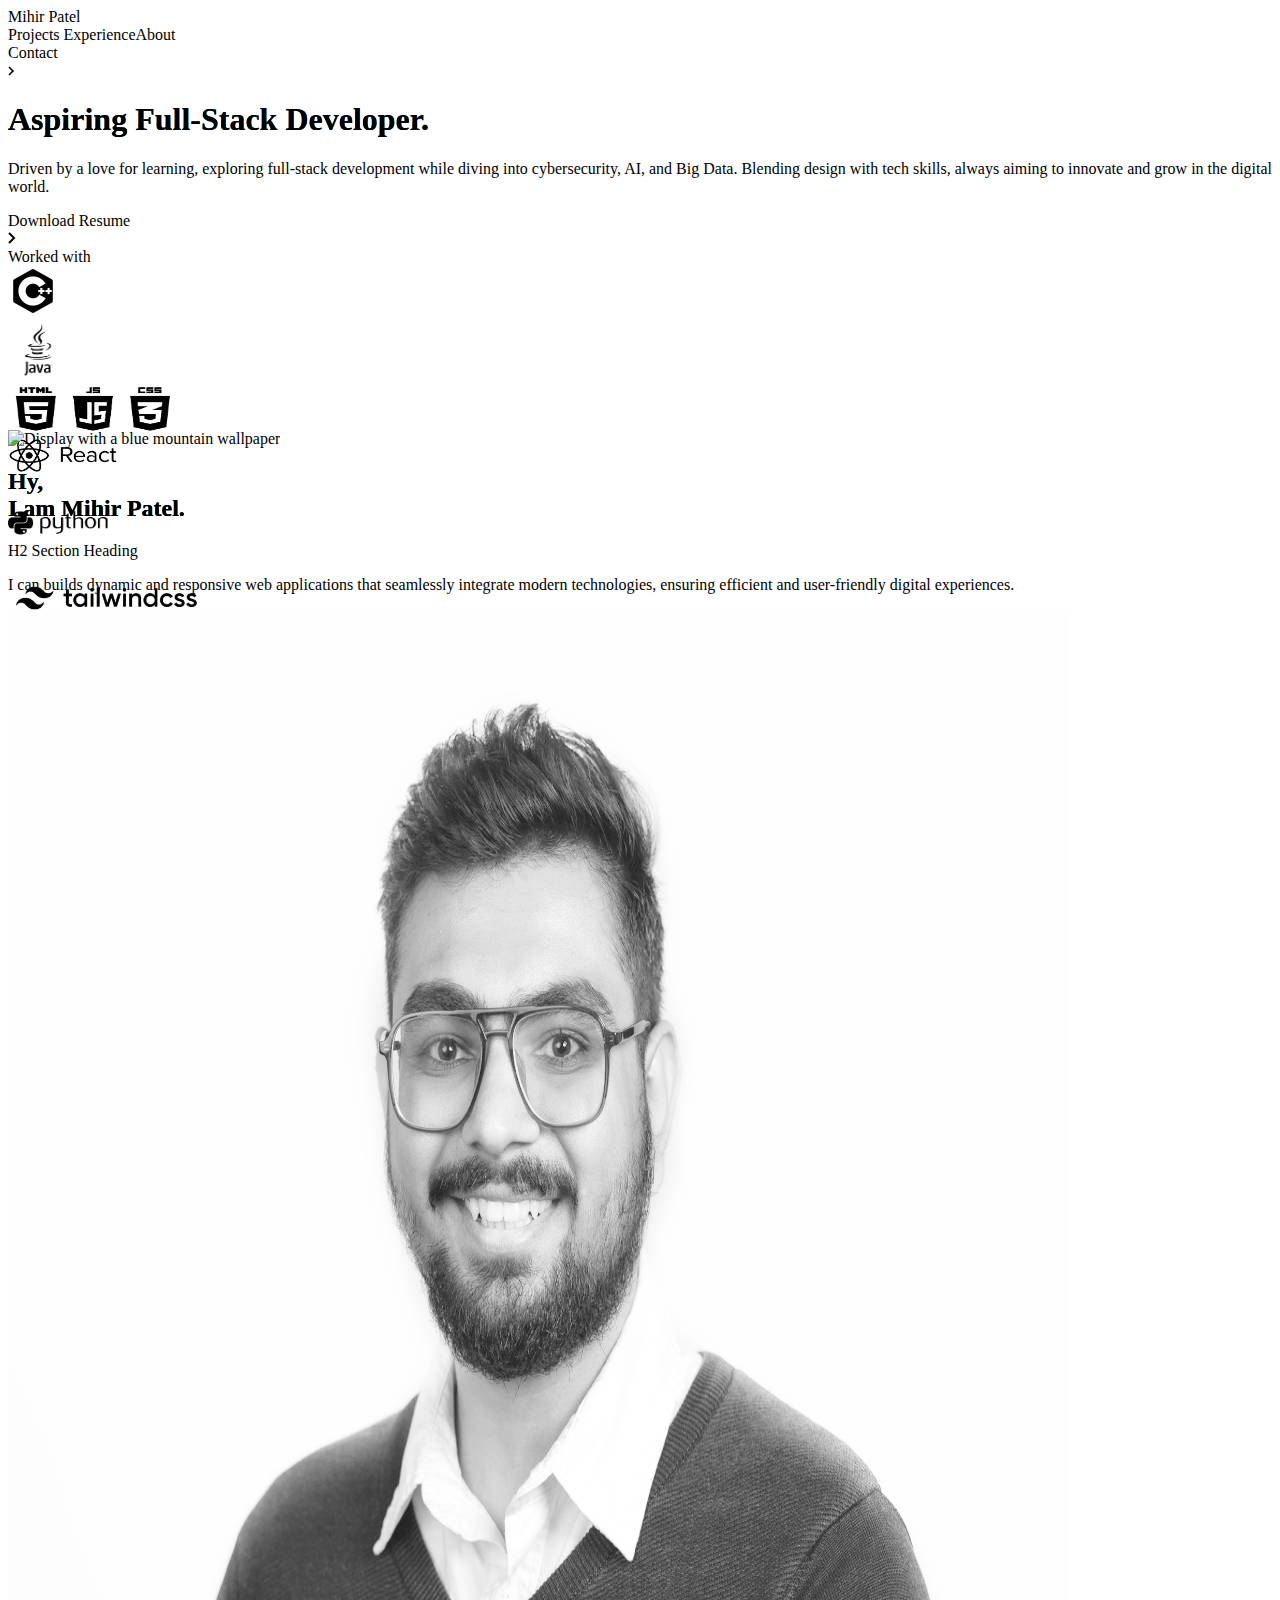
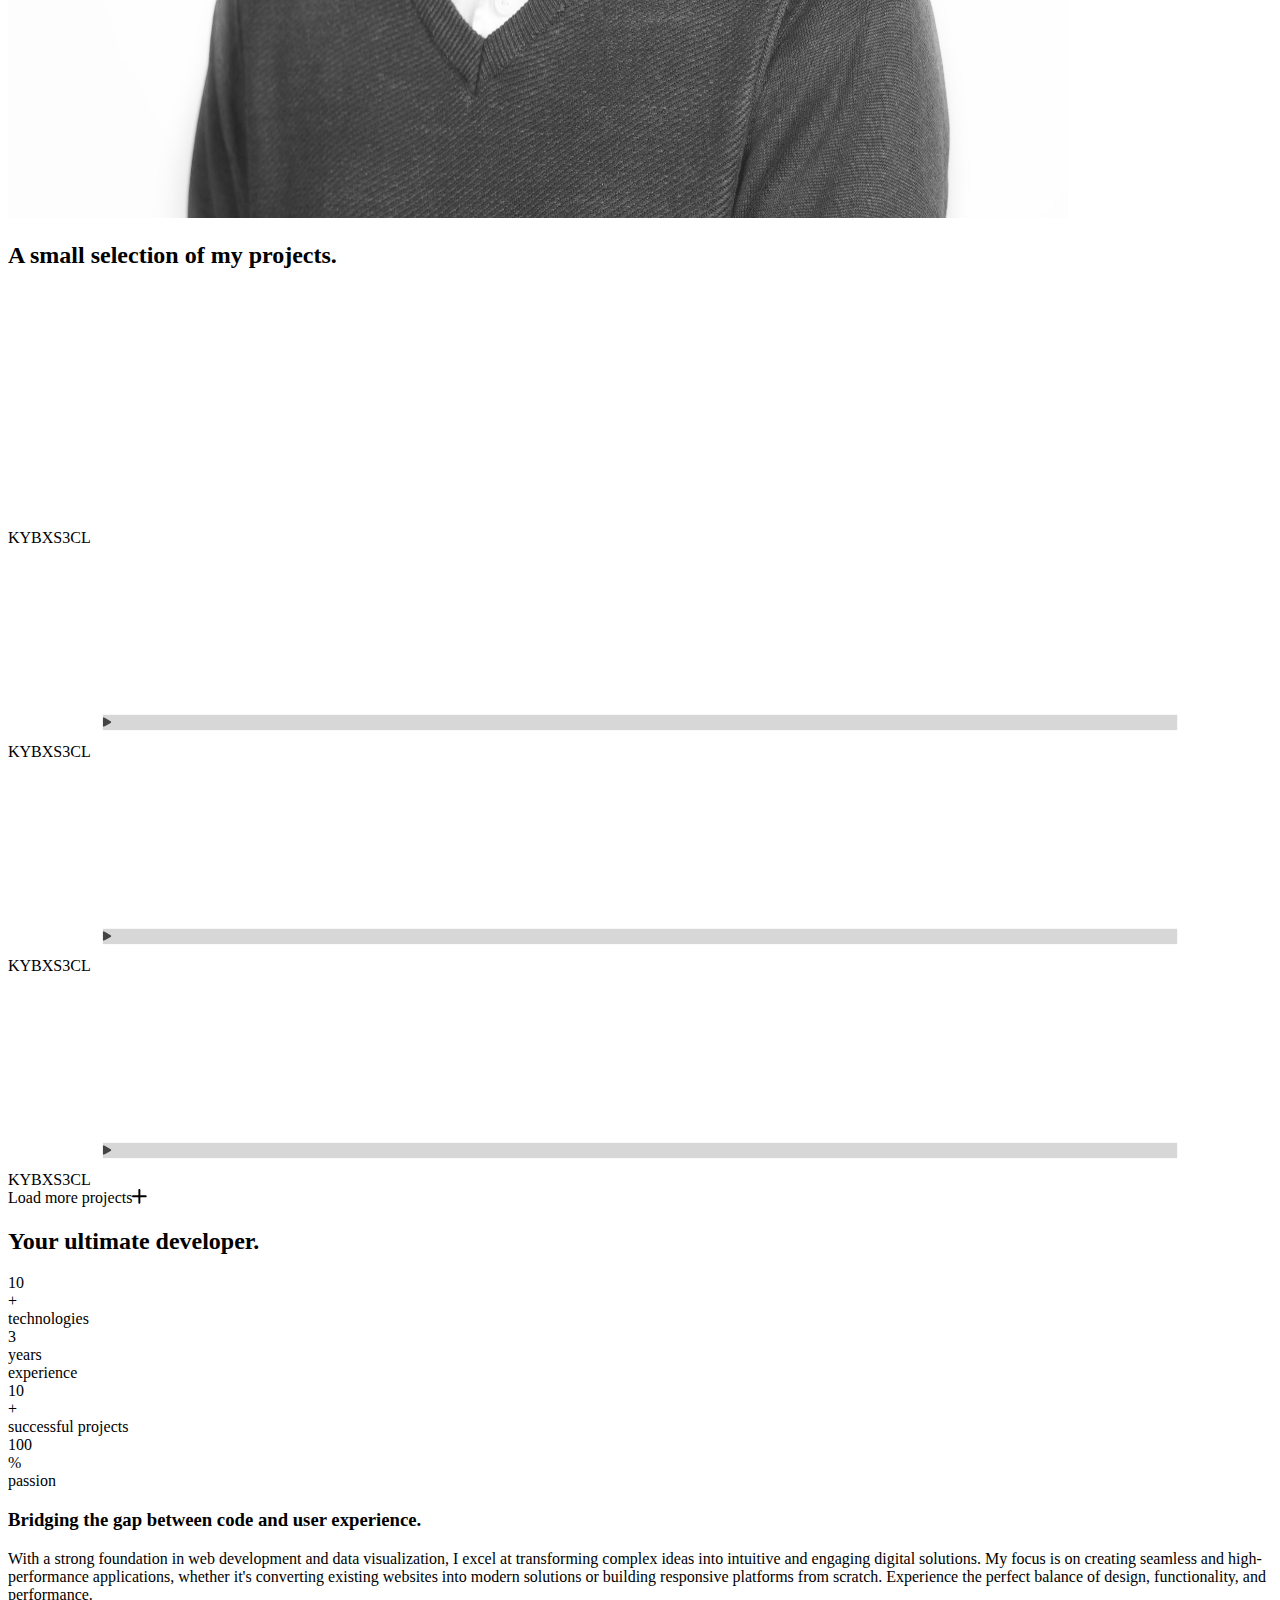
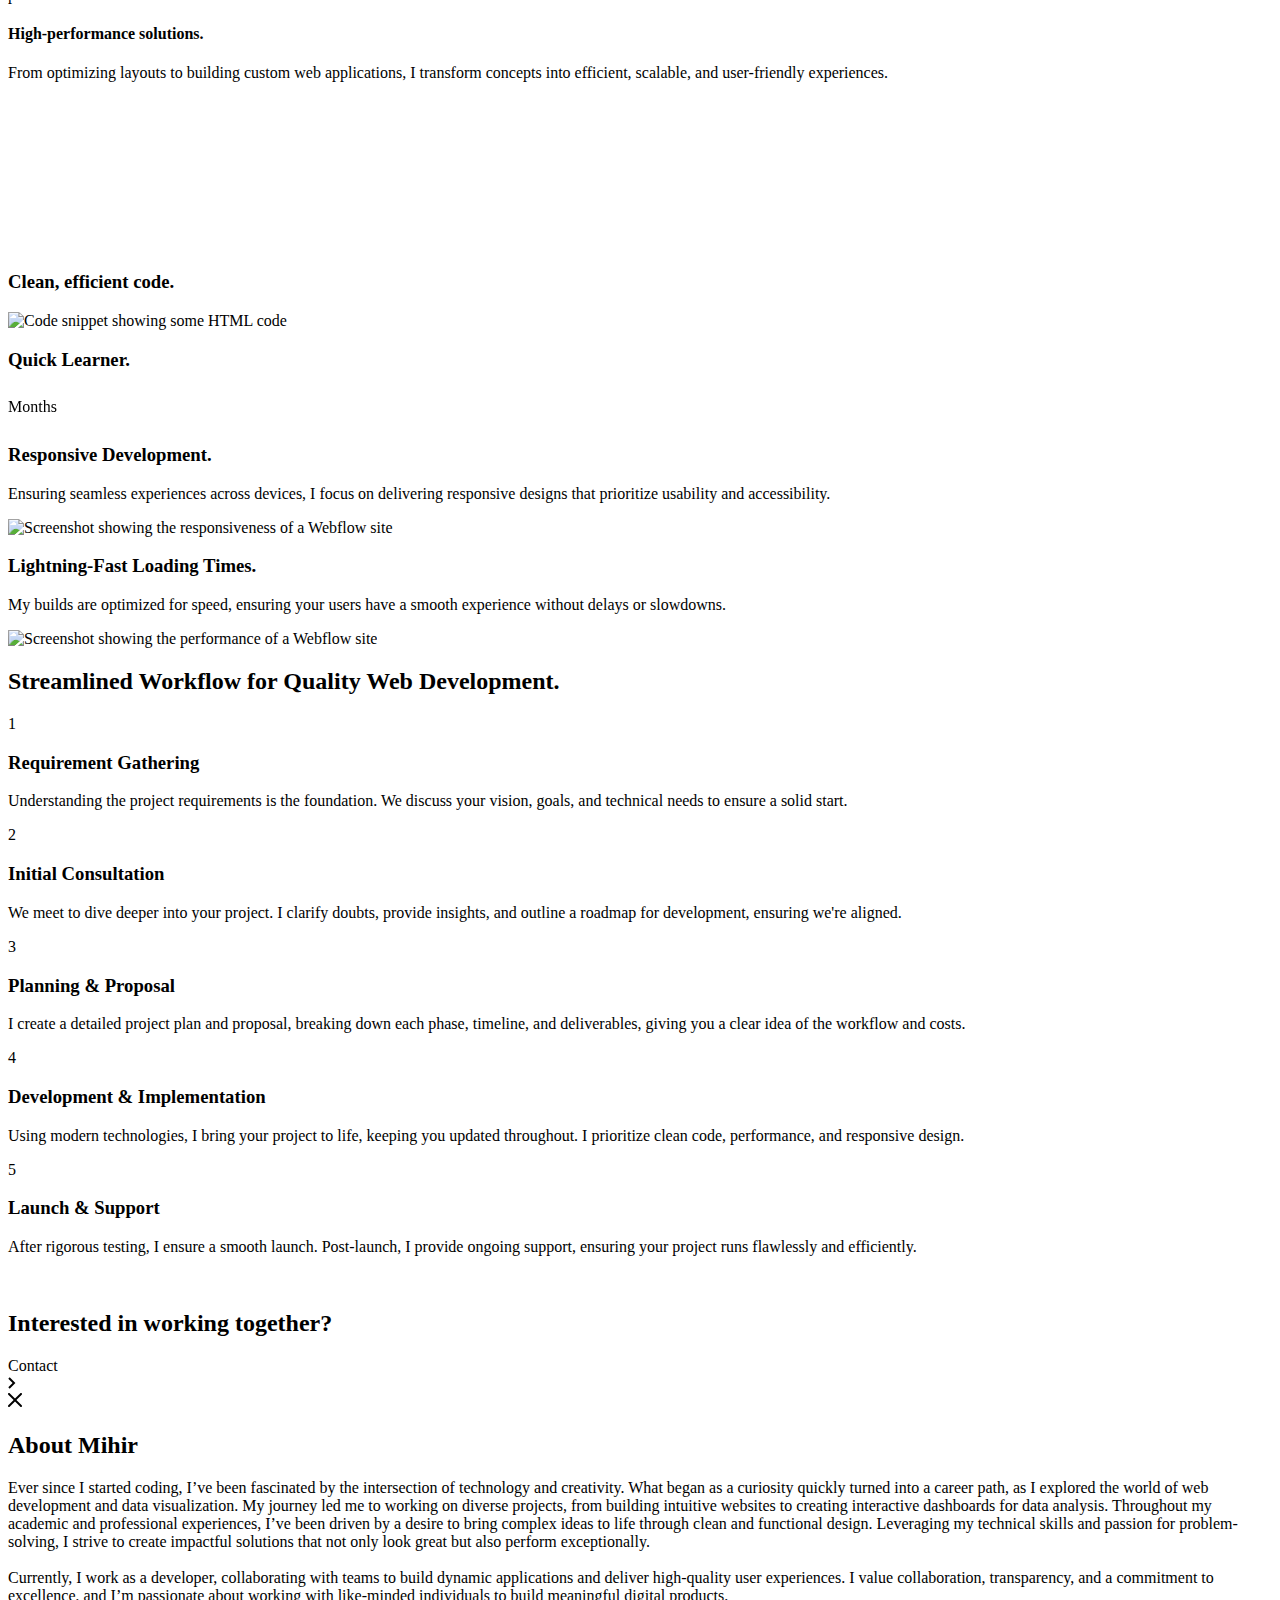
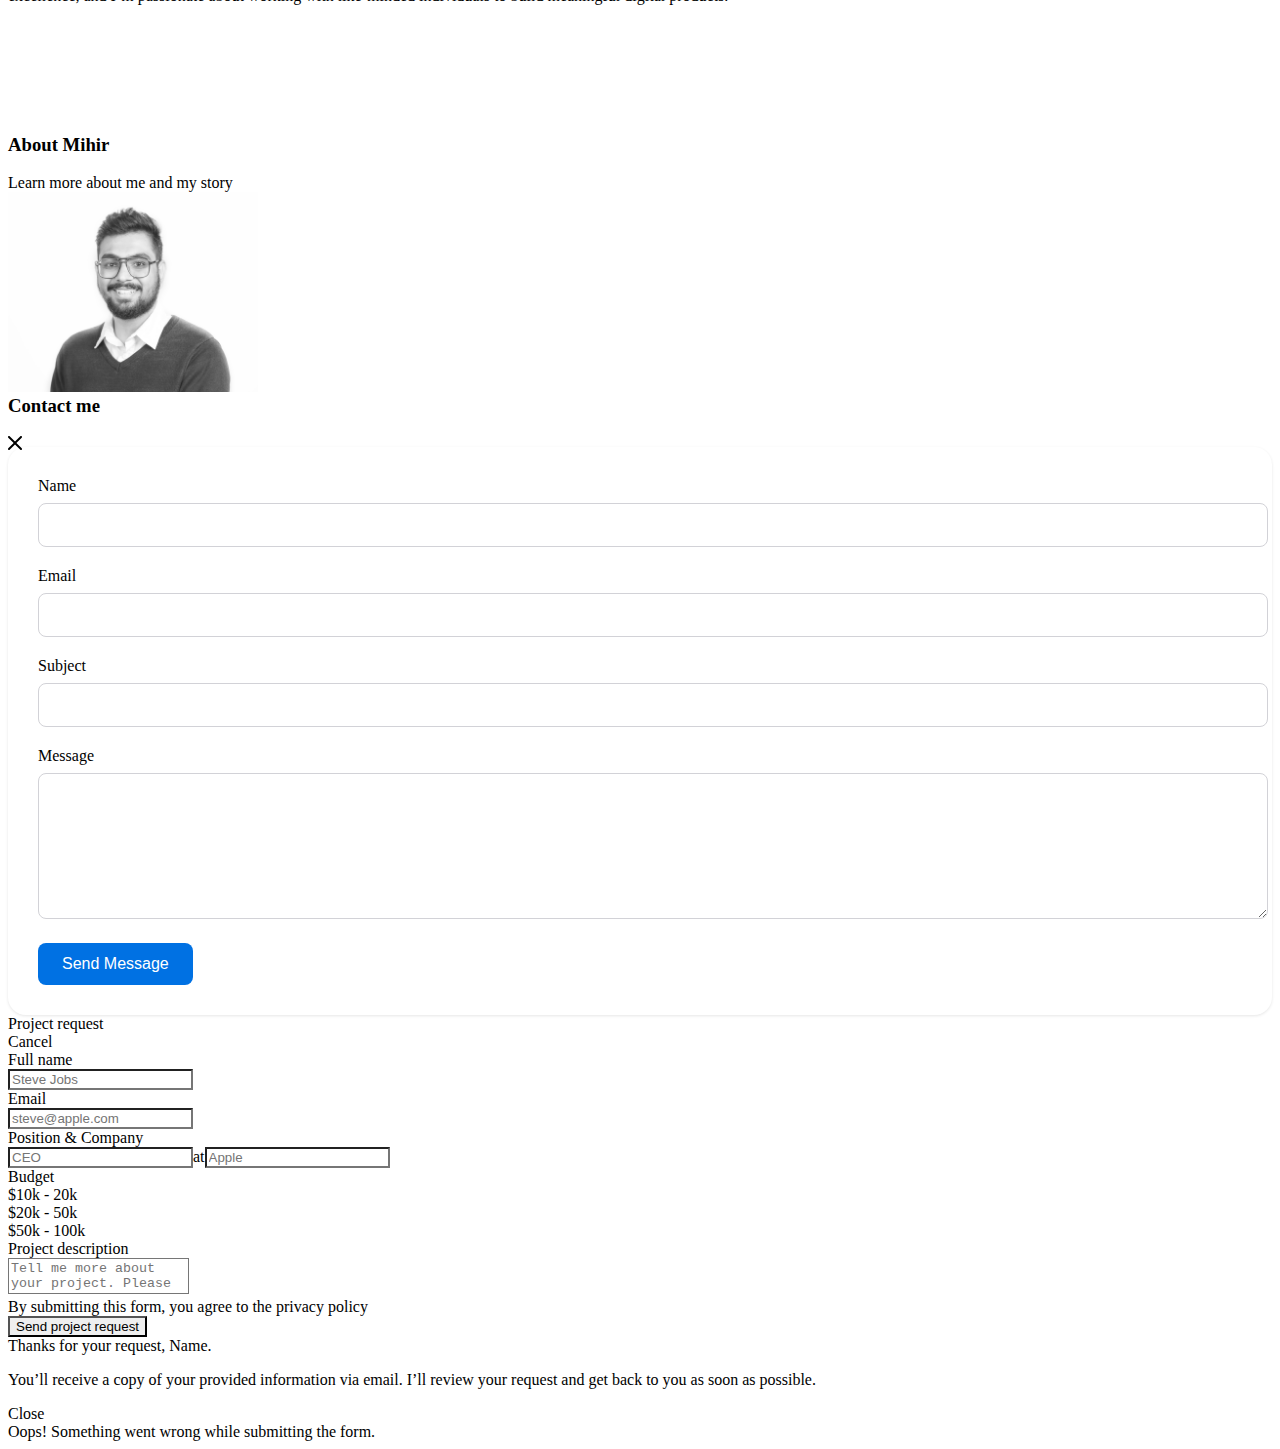
==== commit 7d7e87dc: "Add files via upload" ====
--- a/index.html
+++ b/index.html
@@ -626,21 +626,40 @@
                   and grow in the digital world.
                 </p>
               </div>
-              <a
+              <!-- <a
                 modal="request"
                 cursor-ix="true"
                 href="#project-request"
                 class="cta w-inline-block"
                 ><div class="text-block"></div>
                 <div class="cta-chevron w-embed">
-                  <!-- <svg width="8" height="12" xmlns="http://www.w3.org/2000/svg">
+                  <svg width="8" height="12" xmlns="http://www.w3.org/2000/svg">
                     <path
                       d="M.293 1.707 1.707.293 7.414 6l-5.707 5.707-1.414-1.414L4.585 6z"
                       fill="currentColor"
                     />
-                  </svg> -->
+                  </svg>
                   </div
-              ></a>
+              ></a> -->
+              <a
+  
+  cursor-ix="true"
+  href="/images/resume_5.pdf"
+  download="Mihir_Patel_Resume.pdf"
+  class="cta w-inline-block"
+>
+  <div class="text-block">Download Resume</div>
+  <div class="cta-chevron w-embed">
+    <svg width="8" height="12" xmlns="http://www.w3.org/2000/svg">
+      <path
+        d="M.293 1.707 1.707.293 7.414 6l-5.707 5.707-1.414-1.414L4.585 6z"
+        fill="currentColor"
+      />
+    </svg>
+  </div>
+</a>
+
+
             </div>
             <div class="home-hero-logos">
               <div class="home-hero-logo home-hero-logo--first">Worked with</div>
@@ -875,132 +894,43 @@
                   
 
                   
-                  <div
-                    id="w-node-b83bbba5-d6fa-c08d-f768-415429f868b3-025ecb27"
-                    role="listitem"
-                    class="projects-list-item w-dyn-item"
-                  >
-                    <div
-                      cursor-ix="true"
-                      data-w-id="b9ab3085-fe1c-1c9a-1b7e-788862513852"
-                      class="projects-list-item-link lift"
-                    >
+                  <div id="w-node-b83bbba5-d6fa-c08d-f768-415429f868b3-025ecb27" role="listitem" class="projects-list-item w-dyn-item">
+                    <div data-w-id="b9ab3085-fe1c-1c9a-1b7e-788862513852" class="projects-list-item-link lift">
                       <div class="projects-list-item-wrap fsm">
                         <div class="project-list-item-container">
-                          <div
-                            style="
-                              background-color: rgba(205, 205, 205, 0.8);
-                              color: #444;
-                            "
-                            class="project-item-close"
-                          >
-                            <div class="project-item-close-icon w-embed">
-                              <svg
-                                width="20px"
-                                height="20px"
-                                viewBox="0 0 20 20"
-                                version="1.1"
-                                xmlns="http://www.w3.org/2000/svg"
-                                xmlns:xlink="http://www.w3.org/1999/xlink"
-                              >
-                                <g
-                                  id="Page-1"
-                                  stroke="none"
-                                  stroke-width="1"
-                                  fill="none"
-                                  fill-rule="evenodd"
-                                  stroke-linecap="round"
-                                  stroke-linejoin="round"
-                                >
-                                  <path
-                                    d="M4,4 L16,16 M16,4 L4,16"
-                                    id="Combined-Shape-Copy"
-                                    stroke="currentColor"
-                                    stroke-width="2"
-                                    transform="translate(10.000000, 10.000000) rotate(45.000000) translate(-10.000000, -10.000000) "
-                                  ></path>
-                                </g>
-                              </svg>
-                            </div>
-                          </div>
                           <div class="project-list-img-wrap">
                             <div class="project-list-item-bg w-embed">
-                              <div
-                                class="project-list-item-bg"
-                                style="
-                                  background: linear-gradient(
-                                    45deg,
-                                    #3a3c47 0%,
-                                    #6b7077 100%
-                                  );
-                                "
-                              ></div>
+                              <div class="project-list-item-bg" style="background: linear-gradient(45deg, #3a3c47 0%, #6b7077 100%);"></div>
                             </div>
                             <div class="project-list-img-inner">
-                              <div class="project-item-vid w-embed">
-                                <video
-                                  width="100%"
-                                  loop
-                                  muted
-                                  playsinline
-                                  preload="none"
-                                >
-                                
-                                </video>
-                              </div>
-                              
-                              <div
-                                style="
-                                  background-color: rgba(205, 205, 205, 0.8);
-                                "
-                                class="project-item-pause-button pause"
-                              >
-                                <div
-                                  style="color: #444"
-                                  class="project-video-icon project-video-icon--play w-embed"
-                                >
-                                  <svg
-                                    width="10px"
-                                    height="11px"
-                                    viewBox="0 0 10 11"
-                                    version="1.1"
-                                    xmlns="http://www.w3.org/2000/svg"
-                                    xmlns:xlink="http://www.w3.org/1999/xlink"
-                                  >
-                                    <g
-                                      id="Project-Images"
-                                      stroke="none"
-                                      stroke-width="1"
-                                      fill="none"
-                                      fill-rule="evenodd"
-                                    >
-                                      <g
-                                        fill="currentColor"
-                                        fill-rule="nonzero"
-                                      >
-                                        <path
-                                          d="M0.947560571,11 C1.08435342,11 1.21787613,10.9771858 1.3481287,10.9315574 C1.47838126,10.885929 1.62114497,10.818447 1.77641983,10.7291114 L9.19749712,6.50180767 C9.47570332,6.3410676 9.67900536,6.18639531 9.80740321,6.0377908 C9.93580107,5.88918629 10,5.70889805 10,5.49692609 C10,5.28623492 9.93580107,5.10626688 9.80740321,4.95702197 C9.67900536,4.80777706 9.47570332,4.65483385 9.19749712,4.49819233 L1.77641983,0.266662009 C1.62114497,0.178799311 1.47838126,0.112389968 1.3481287,0.0674339807 C1.21787613,0.0224779936 1.08435342,0 0.947560571,0 C0.678920755,0 0.453834039,0.0951632434 0.272300424,0.28548973 C0.0907668079,0.475816217 0,0.73597818 0,1.06597562 L0,9.92979775 C0,10.2597952 0.0907668079,10.5206616 0.272300424,10.712397 C0.453834039,10.9041323 0.678920755,11 0.947560571,11 Z"
-                                        ></path>
-                                      </g>
-                                    </g>
-                                  </svg>
+                              <div class="project-content" style="padding: 20px; color: white;">
+                                <h3 class="project-title" style="margin: 0 0 10px 0; font-size: 1.5em;">Project Title</h3>
+                                <p class="project-description" style="margin: 0 0 15px 0;">Brief project description goes here. This is where you can provide a short overview of your project.</p>
+                                <div class="project-tech" style="margin-bottom: 15px;">
+                                  <h4 style="margin: 0 0 5px 0; font-size: 1em;">Technologies Used:</h4>
+                                  <ul style="margin: 0; padding-left: 20px;">
+                                    <li>HTML</li>
+                                    <li>CSS</li>
+                                    <li>JavaScript</li>
+                                    <!-- Add or remove list items as needed -->
+                                  </ul>
                                 </div>
-                                
+                                <div class="project-links" style="display: flex; justify-content: space-between;">
+                                  <a href="#live-site-url" target="_blank" rel="noopener noreferrer" class="project-link-button" style="padding: 10px 15px; background-color: rgba(255, 255, 255, 0.2); color: white; text-decoration: none; border-radius: 5px; transition: background-color 0.3s;">
+                                    Live Site
+                                  </a>
+                                  <a href="#github-repo-url" target="_blank" rel="noopener noreferrer" class="project-link-button" style="padding: 10px 15px; background-color: rgba(255, 255, 255, 0.2); color: white; text-decoration: none; border-radius: 5px; transition: background-color 0.3s;">
+                                    GitHub Repo
+                                  </a>
+                                </div>
                               </div>
                             </div>
-                          </div>
-                          <div class="project-item-info-wrap">
-                            
-                           
-                          
                           </div>
                         </div>
                         <div class="hidden fathom-id">KYBXS3CL</div>
                       </div>
                     </div>
                   </div>
-
-
 
                   <div
                     id="w-node-b83bbba5-d6fa-c08d-f768-415429f868b3-025ecb27"
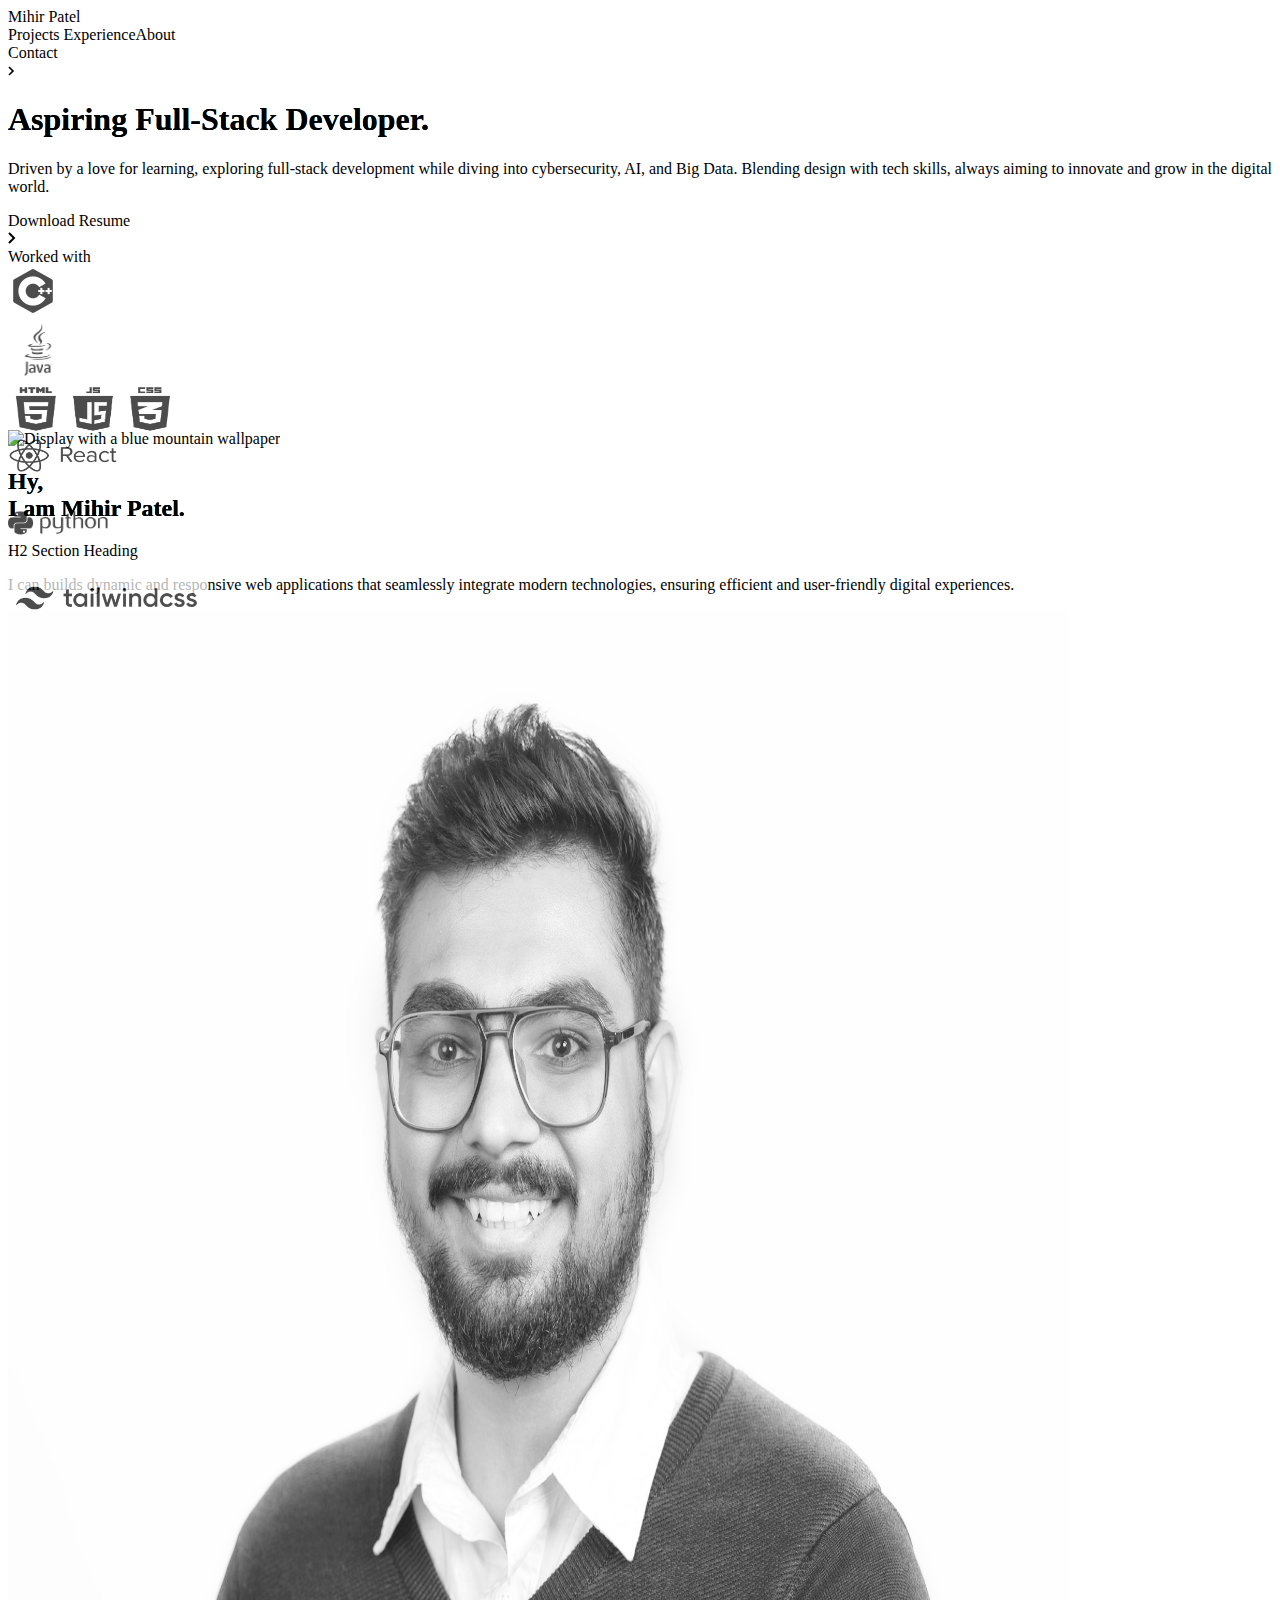
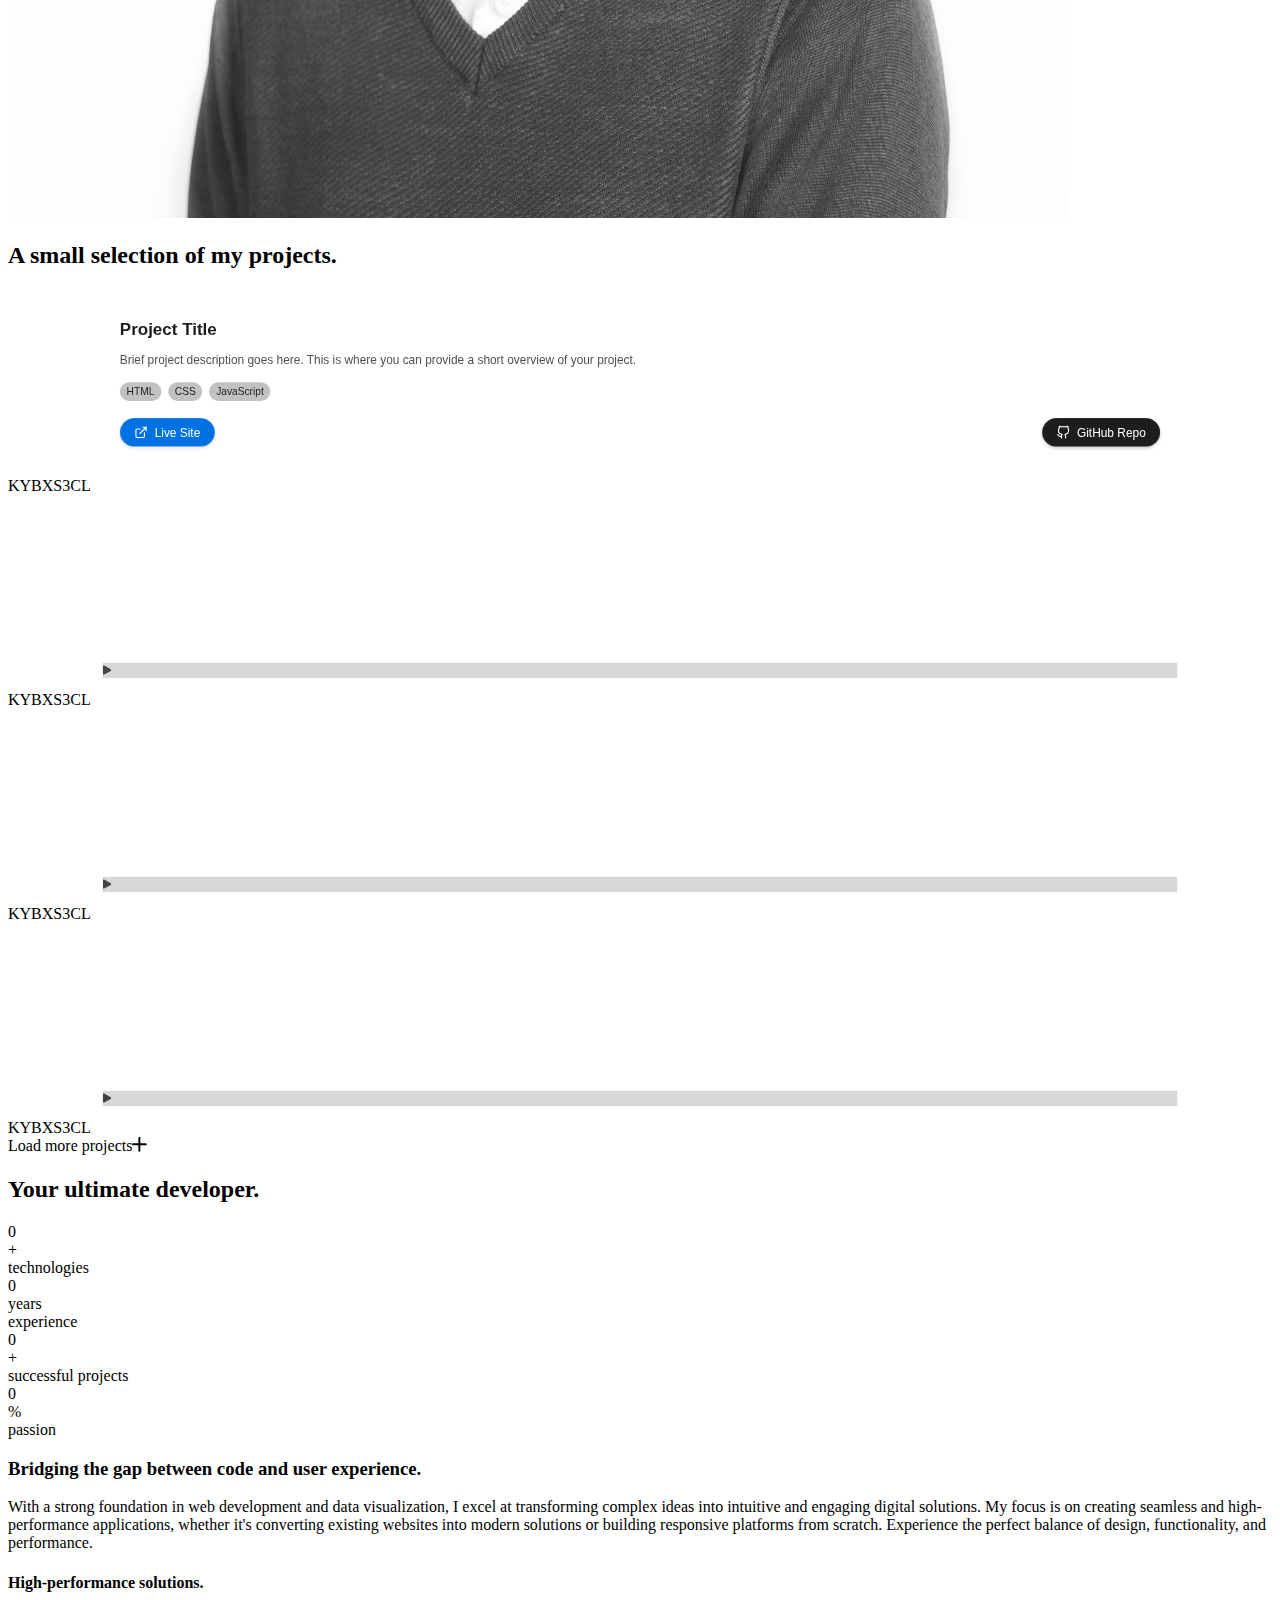
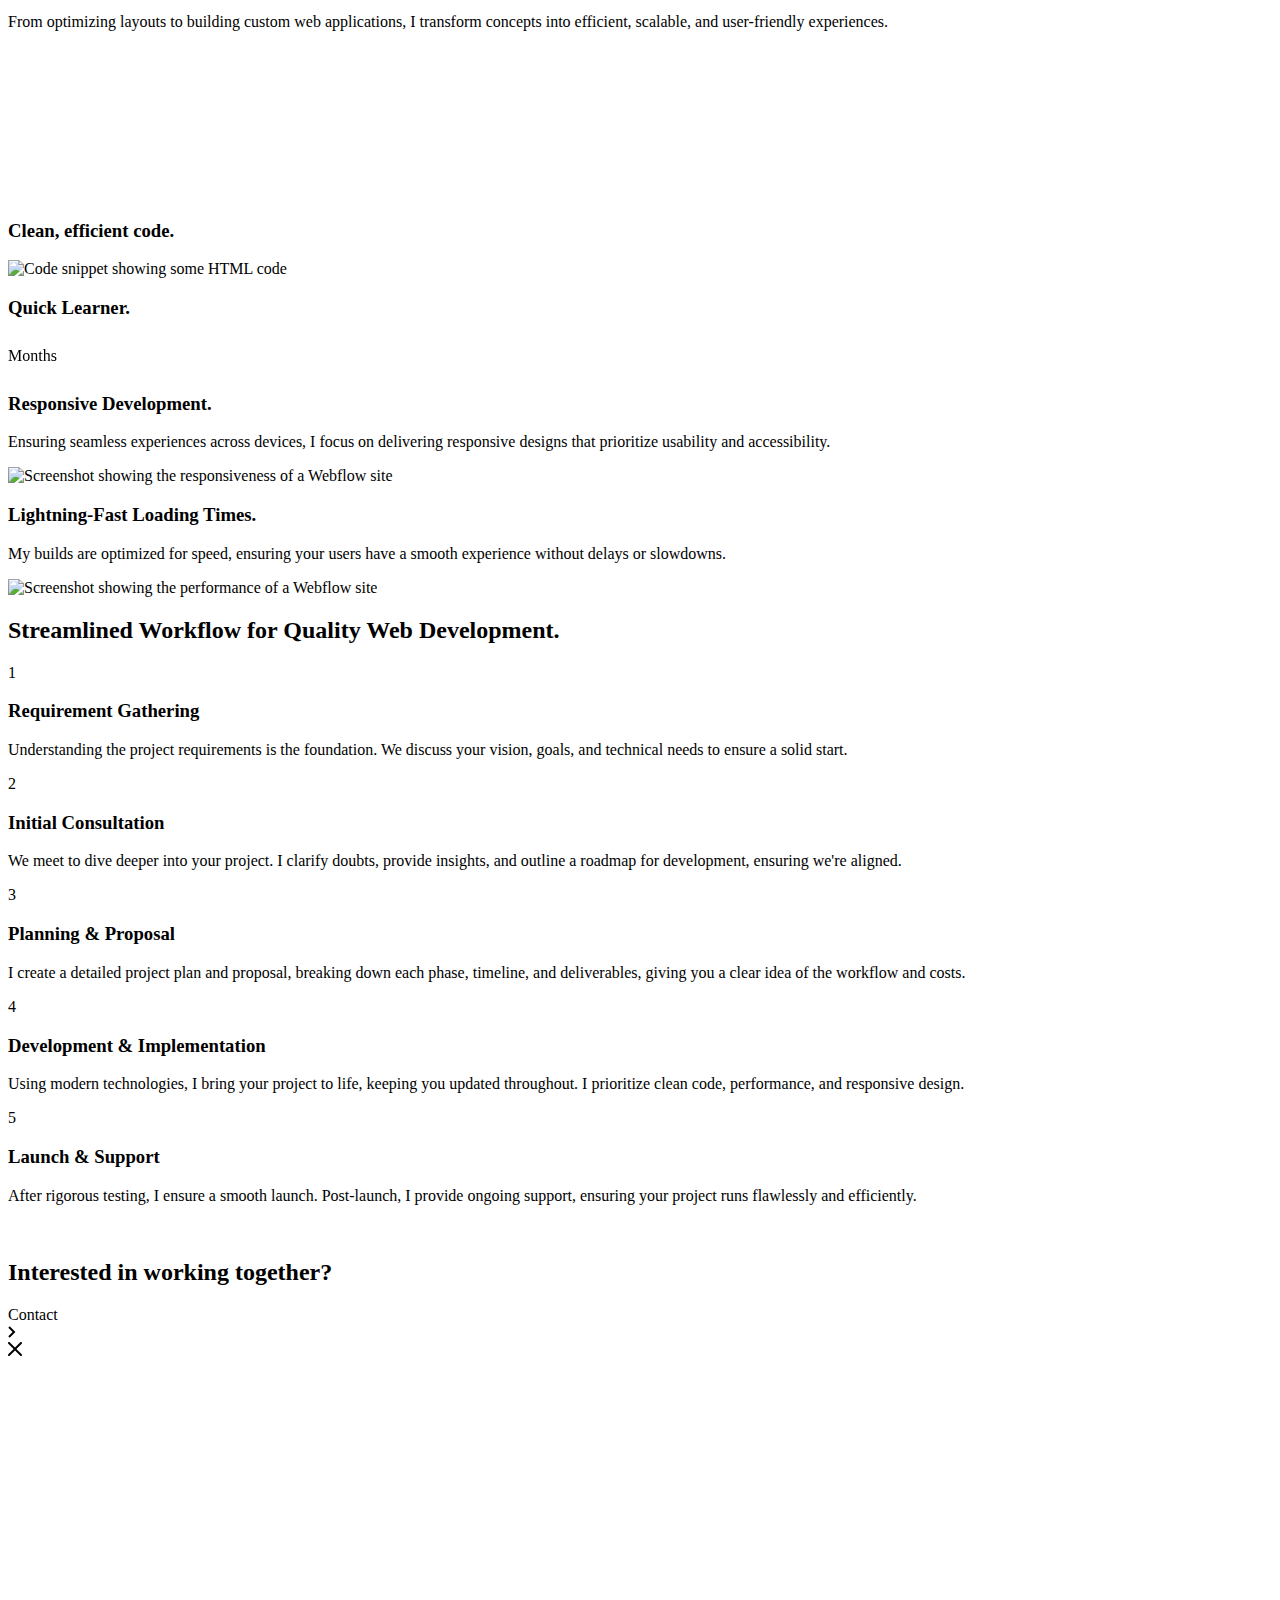
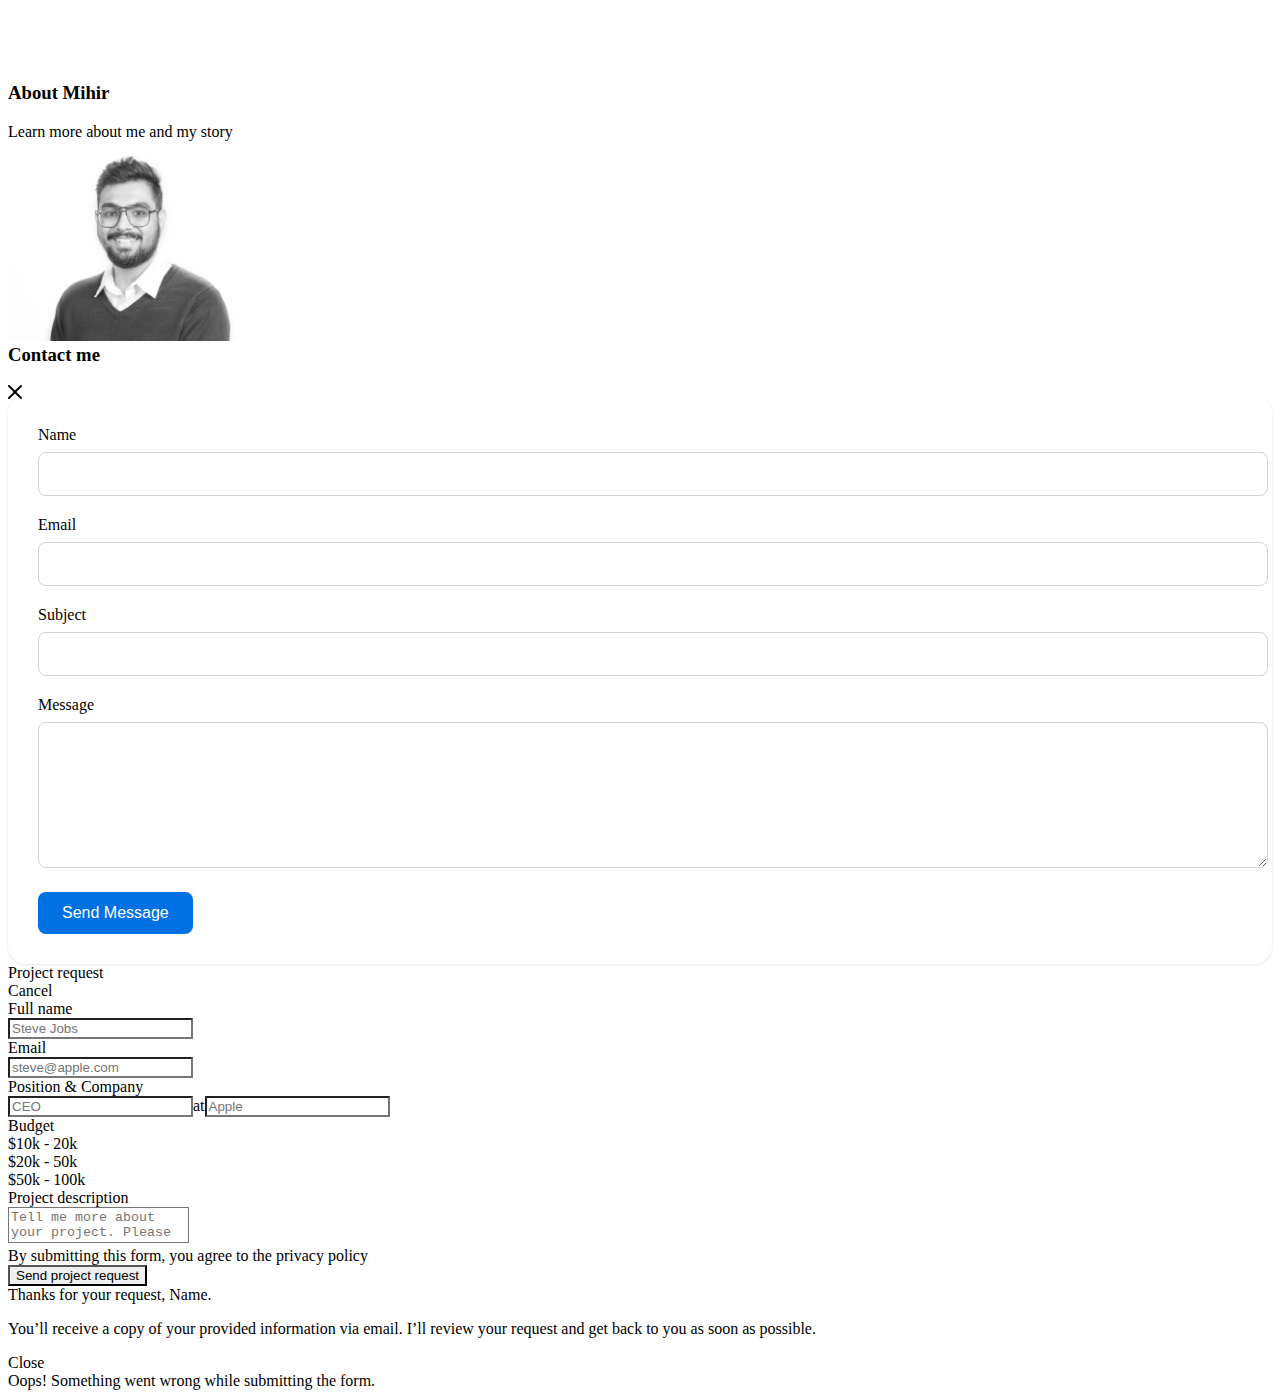
==== commit 5537ae4d: "Add files via upload" ====
--- a/index.html
+++ b/index.html
@@ -614,9 +614,92 @@
           <div class="container">
             <div class="home-hero-header">
               <div class="home-hero-heading-wrap">
-                <h1 class="home-hero-heading">
-                  Aspiring Full-Stack Developer.
-                </h1>
+                <h1 class="home-hero-heading" id="3d-heading">Aspiring Full-Stack Developer.</h1>
+                <canvas id="heroCanvas"></canvas>
+                <style>
+                  #3d-heading {
+                    position: relative;
+                    z-index: 2;
+                    color: #ffffff;
+                    text-shadow: 0 2px 10px rgba(0,0,0,0.3);
+                    font-weight: 700;
+                    font-size: 3.5rem;
+                    letter-spacing: -0.02em;
+                    line-height: 1.2;
+                  }
+                  #heroCanvas {
+                    position: absolute;
+                    top: 0;
+                    left: 0;
+                    width: 100%;
+                    height: 100%;
+                    z-index: 1;
+                  }
+                </style>
+                <script src="https://cdnjs.cloudflare.com/ajax/libs/three.js/r128/three.min.js"></script>
+                <script>
+                  // Three.js scene setup
+                  const scene = new THREE.Scene();
+                  const camera = new THREE.PerspectiveCamera(75, window.innerWidth / window.innerHeight, 0.1, 1000);
+                  const renderer = new THREE.WebGLRenderer({ canvas: document.getElementById('heroCanvas'), alpha: true });
+                  
+                  function updateRendererSize() {
+                    const container = document.querySelector('.home-hero-header');
+                    renderer.setSize(container.clientWidth, container.clientHeight);
+                  }
+                  
+                  updateRendererSize();
+
+                  // Create floating particles
+                  const particlesGeometry = new THREE.BufferGeometry();
+                  const particlesCount = 2000;
+                  const posArray = new Float32Array(particlesCount * 3);
+
+                  for (let i = 0; i < particlesCount * 3; i++) {
+                    posArray[i] = (Math.random() - 0.5) * 3;
+                  }
+
+                  particlesGeometry.setAttribute('position', new THREE.BufferAttribute(posArray, 3));
+
+                  const particlesMaterial = new THREE.PointsMaterial({
+                    size: 0.01,
+                    color: 0xa0a0a0,
+                    transparent: true,
+                    opacity: 0.4,
+                  });
+
+                  const particlesMesh = new THREE.Points(particlesGeometry, particlesMaterial);
+                  scene.add(particlesMesh);
+
+                  camera.position.z = 2;
+
+                  // Animation loop
+                  function animate() {
+                    requestAnimationFrame(animate);
+                    particlesMesh.rotation.y += 0.0005;
+                    renderer.render(scene, camera);
+                  }
+                  animate();
+
+                  // Responsive canvas
+                  window.addEventListener('resize', () => {
+                    camera.aspect = window.innerWidth / window.innerHeight;
+                    camera.updateProjectionMatrix();
+                    updateRendererSize();
+                  });
+
+                  // Interactive heading
+                  const heading = document.getElementById('3d-heading');
+                  document.addEventListener('mousemove', (e) => {
+                    const rect = heading.getBoundingClientRect();
+                    const x = e.clientX - rect.left - rect.width / 2;
+                    const y = e.clientY - rect.top - rect.height / 2;
+                    const maxRotation = 3;
+                    const rotateX = (y / rect.height) * maxRotation;
+                    const rotateY = -(x / rect.width) * maxRotation;
+                    heading.style.transform = `perspective(1000px) rotateX(${rotateX}deg) rotateY(${rotateY}deg)`;
+                  });
+                </script>
               </div>
               <div class="home-hero-subheading">
                 <p class="text-color-sec">
@@ -648,6 +731,7 @@
   download="Mihir_Patel_Resume.pdf"
   class="cta w-inline-block"
 >
+
   <div class="text-block">Download Resume</div>
   <div class="cta-chevron w-embed">
     <svg width="8" height="12" xmlns="http://www.w3.org/2000/svg">
@@ -666,23 +750,22 @@
               <div class="home-hero-carousel-wrap">
                 <div class="home-hero-carousel-row" >
                   <div class="home-hero-logo w-embed">
-                    <img src="/images/c++.png" width="50" height="50" alt="c++"/>
+                    <img src="/images/c++.png" width="50" height="50" alt="c++" style="filter: grayscale(100%) opacity(0.7);"/>
                   </div>
                   <div class="home-hero-logo w-embed">
-                    <img src="/images/java.png" width="60" height="60" alt="java" />
+                    <img src="/images/java.png" width="60" height="60" alt="java" style="filter: grayscale(100%) opacity(0.7);"/>
                   </div>
                   <div class="home-hero-logo w-embed">
-                    <img src="/images/html_css_js.png" width="170" height="50" alt="html_css_js" />
+                    <img src="/images/html_css_js.png" width="170" height="50" alt="html_css_js" style="filter: grayscale(100%) opacity(0.7);"/>
                   </div>
                   <div class="home-hero-logo w-embed">
-                    <img src="/images/react.png" width="110" height="35" alt="react"/>
-
+                    <img src="/images/react.png" width="110" height="35" alt="react" style="filter: grayscale(100%) opacity(0.7);"/>
                   </div>
                   <div class="home-hero-logo w-embed">
-                    <img src="/images/python.png" width="100" height="90" alt="python" />
+                    <img src="/images/python.png" width="100" height="90" alt="python" style="filter: grayscale(100%) opacity(0.7);"/>
                   </div>
                   <div class="home-hero-logo w-embed">
-                    <img src="/images/tailwindcss.png" width="200" height="60" alt="tailwindcss" />
+                    <img src="/images/tailwindcss.png" width="200" height="60" alt="tailwindcss" style="filter: grayscale(100%) opacity(0.7);"/>
                   </div>
                 </div>
                 <div class="home-hero-logos-overlay"></div>
@@ -900,26 +983,29 @@
                         <div class="project-list-item-container">
                           <div class="project-list-img-wrap">
                             <div class="project-list-item-bg w-embed">
-                              <div class="project-list-item-bg" style="background: linear-gradient(45deg, #3a3c47 0%, #6b7077 100%);"></div>
+                              <div class="project-list-item-bg" style="background: linear-gradient(135deg, #f2f2f7 0%, #e5e5ea 100%);"></div>
                             </div>
                             <div class="project-list-img-inner">
-                              <div class="project-content" style="padding: 20px; color: white;">
-                                <h3 class="project-title" style="margin: 0 0 10px 0; font-size: 1.5em;">Project Title</h3>
-                                <p class="project-description" style="margin: 0 0 15px 0;">Brief project description goes here. This is where you can provide a short overview of your project.</p>
-                                <div class="project-tech" style="margin-bottom: 15px;">
-                                  <h4 style="margin: 0 0 5px 0; font-size: 1em;">Technologies Used:</h4>
-                                  <ul style="margin: 0; padding-left: 20px;">
-                                    <li>HTML</li>
-                                    <li>CSS</li>
-                                    <li>JavaScript</li>
-                                    <!-- Add or remove list items as needed -->
-                                  </ul>
+                              <div class="project-content" style="padding: 20px; color: #1d1d1f; font-family: -apple-system, BlinkMacSystemFont, 'Segoe UI', Roboto, Helvetica, Arial, sans-serif;">
+                                <div style="display: flex; align-items: center; margin-bottom: 15px;">
+                                  
+                                  <h3 class="project-title" style="margin: 0 0 0 0px; font-size: 20px; font-weight: 600;">Project Title</h3>
+                                </div>
+                                <p class="project-description" style="margin: 0 0 15px 0; font-size: 14px; line-height: 1.4; color: #515154;">Brief project description goes here. This is where you can provide a short overview of your project.</p>
+                                <div class="project-tech" style="margin-bottom: 20px;">
+                                  <div style="display: flex; flex-wrap: wrap; gap: 8px;">
+                                    <span style="background-color: #c2c2c3; padding: 4px 8px; border-radius: 20px; font-size: 12px; font-weight: 500;">HTML</span>
+                                    <span style="background-color: #c2c2c3; padding: 4px 8px; border-radius: 20px; font-size: 12px; font-weight: 500;">CSS</span>
+                                    <span style="background-color: #c2c2c3; padding: 4px 8px; border-radius: 20px; font-size: 12px; font-weight: 500;">JavaScript</span>
+                                  </div>
                                 </div>
                                 <div class="project-links" style="display: flex; justify-content: space-between;">
-                                  <a href="#live-site-url" target="_blank" rel="noopener noreferrer" class="project-link-button" style="padding: 10px 15px; background-color: rgba(255, 255, 255, 0.2); color: white; text-decoration: none; border-radius: 5px; transition: background-color 0.3s;">
+                                  <a href="#live-site-url" target="_blank" rel="noopener noreferrer" class="project-link-button" style="padding: 8px 16px; background-color: #0071e3; color: white; text-decoration: none; border-radius: 20px; font-size: 14px; font-weight: 500; transition: all 0.3s ease; box-shadow: 0 2px 4px rgba(0,0,0,0.1); border: 1px solid rgba(255,255,255,0.2); display: flex; align-items: center;">
+                                    <svg xmlns="http://www.w3.org/2000/svg" width="16" height="16" viewBox="0 0 24 24" fill="none" stroke="currentColor" stroke-width="2" stroke-linecap="round" stroke-linejoin="round" style="margin-right: 8px;"><path d="M18 13v6a2 2 0 0 1-2 2H5a2 2 0 0 1-2-2V8a2 2 0 0 1 2-2h6"></path><polyline points="15 3 21 3 21 9"></polyline><line x1="10" y1="14" x2="21" y2="3"></line></svg>
                                     Live Site
                                   </a>
-                                  <a href="#github-repo-url" target="_blank" rel="noopener noreferrer" class="project-link-button" style="padding: 10px 15px; background-color: rgba(255, 255, 255, 0.2); color: white; text-decoration: none; border-radius: 5px; transition: background-color 0.3s;">
+                                  <a href="#github-repo-url" target="_blank" rel="noopener noreferrer" class="project-link-button" style="padding: 8px 16px; background-color: #1d1d1f; color: white; text-decoration: none; border-radius: 20px; font-size: 14px; font-weight: 500; transition: all 0.3s ease; box-shadow: 0 2px 4px rgba(0,0,0,0.2); border: 1px solid rgba(255,255,255,0.1); display: flex; align-items: center;">
+                                    <svg xmlns="http://www.w3.org/2000/svg" width="16" height="16" viewBox="0 0 24 24" fill="none" stroke="currentColor" stroke-width="2" stroke-linecap="round" stroke-linejoin="round" style="margin-right: 8px;"><path d="M9 19c-5 1.5-5-2.5-7-3m14 6v-3.87a3.37 3.37 0 0 0-.94-2.61c3.14-.35 6.44-1.54 6.44-7A5.44 5.44 0 0 0 20 4.77 5.07 5.07 0 0 0 19.91 1S18.73.65 16 2.48a13.38 13.38 0 0 0-7 0C6.27.65 5.09 1 5.09 1A5.07 5.07 0 0 0 5 4.77a5.44 5.44 0 0 0-1.5 3.78c0 5.42 3.3 6.61 6.44 7A3.37 3.37 0 0 0 9 18.13V22"></path></svg>
                                     GitHub Repo
                                   </a>
                                 </div>
@@ -931,6 +1017,135 @@
                       </div>
                     </div>
                   </div>
+
+                  <div
+                    id="w-node-b83bbba5-d6fa-c08d-f768-415429f868b3-025ecb27"
+                    role="listitem"
+                    class="projects-list-item w-dyn-item"
+                  >
+                    <div
+                      cursor-ix="true"
+                      data-w-id="b9ab3085-fe1c-1c9a-1b7e-788862513852"
+                      class="projects-list-item-link lift"
+                    >
+                      <div class="projects-list-item-wrap fsm">
+                        <div class="project-list-item-container">
+                          <div
+                            style="
+                              background-color: rgba(205, 205, 205, 0.8);
+                              color: #444;
+                            "
+                            class="project-item-close"
+                          >
+                            <div class="project-item-close-icon w-embed">
+                              <svg
+                                width="20px"
+                                height="20px"
+                                viewBox="0 0 20 20"
+                                version="1.1"
+                                xmlns="http://www.w3.org/2000/svg"
+                                xmlns:xlink="http://www.w3.org/1999/xlink"
+                              >
+                                <g
+                                  id="Page-1"
+                                  stroke="none"
+                                  stroke-width="1"
+                                  fill="none"
+                                  fill-rule="evenodd"
+                                  stroke-linecap="round"
+                                  stroke-linejoin="round"
+                                >
+                                  <path
+                                    d="M4,4 L16,16 M16,4 L4,16"
+                                    id="Combined-Shape-Copy"
+                                    stroke="currentColor"
+                                    stroke-width="2"
+                                    transform="translate(10.000000, 10.000000) rotate(45.000000) translate(-10.000000, -10.000000) "
+                                  ></path>
+                                </g>
+        </svg>
+      </div>
+                          </div>
+                          <div class="project-list-img-wrap">
+                            <div class="project-list-item-bg w-embed">
+                              <div
+                                class="project-list-item-bg"
+                                style="
+                                  background: linear-gradient(
+                                    45deg,
+                                    #3a3c47 0%,
+                                    #6b7077 100%
+                                  );
+                                "
+                              ></div>
+                            </div>
+                            <div class="project-list-img-inner">
+                              <div class="project-item-vid w-embed">
+                                <video
+                                  width="100%"
+                                  loop
+                                  muted
+                                  playsinline
+                                  preload="none"
+                                >
+                                
+                                </video>
+                              </div>
+                              
+                              <div
+                                style="
+                                  background-color: rgba(205, 205, 205, 0.8);
+                                "
+                                class="project-item-pause-button pause"
+                              >
+                                <div
+                                  style="color: #444"
+                                  class="project-video-icon project-video-icon--play w-embed"
+                                >
+                                  <svg
+                                    width="10px"
+                                    height="11px"
+                                    viewBox="0 0 10 11"
+                                    version="1.1"
+                                    xmlns="http://www.w3.org/2000/svg"
+                                    xmlns:xlink="http://www.w3.org/1999/xlink"
+                                  >
+                                    <g
+                                      id="Project-Images"
+                                      stroke="none"
+                                      stroke-width="1"
+                                      fill="none"
+                                      fill-rule="evenodd"
+                                    >
+                                      <g
+                                        fill="currentColor"
+                                        fill-rule="nonzero"
+                                      >
+                                        <path
+                                          d="M0.947560571,11 C1.08435342,11 1.21787613,10.9771858 1.3481287,10.9315574 C1.47838126,10.885929 1.62114497,10.818447 1.77641983,10.7291114 L9.19749712,6.50180767 C9.47570332,6.3410676 9.67900536,6.18639531 9.80740321,6.0377908 C9.93580107,5.88918629 10,5.70889805 10,5.49692609 C10,5.28623492 9.93580107,5.10626688 9.80740321,4.95702197 C9.67900536,4.80777706 9.47570332,4.65483385 9.19749712,4.49819233 L1.77641983,0.266662009 C1.62114497,0.178799311 1.47838126,0.112389968 1.3481287,0.0674339807 C1.21787613,0.0224779936 1.08435342,0 0.947560571,0 C0.678920755,0 0.453834039,0.0951632434 0.272300424,0.28548973 C0.0907668079,0.475816217 0,0.73597818 0,1.06597562 L0,9.92979775 C0,10.2597952 0.0907668079,10.5206616 0.272300424,10.712397 C0.453834039,10.9041323 0.678920755,11 0.947560571,11 Z"
+                                        ></path>
+                                      </g>
+                                    </g>
+                                  </svg>
+                                </div>
+                                
+                              </div>
+                            </div>
+                          </div>
+                          <div class="project-item-info-wrap">
+                            
+                           
+                          
+                          </div>
+                        </div>
+                        <div class="hidden fathom-id">KYBXS3CL</div>
+                      </div>
+                    </div>
+                  </div>
+
+
+
+
 
                   <div
                     id="w-node-b83bbba5-d6fa-c08d-f768-415429f868b3-025ecb27"
@@ -1962,135 +2177,6 @@
 
 
 
-
-
-                  <div
-                    id="w-node-b83bbba5-d6fa-c08d-f768-415429f868b3-025ecb27"
-                    role="listitem"
-                    class="projects-list-item w-dyn-item"
-                  >
-                    <div
-                      cursor-ix="true"
-                      data-w-id="b9ab3085-fe1c-1c9a-1b7e-788862513852"
-                      class="projects-list-item-link lift"
-                    >
-                      <div class="projects-list-item-wrap fsm">
-                        <div class="project-list-item-container">
-                          <div
-                            style="
-                              background-color: rgba(205, 205, 205, 0.8);
-                              color: #444;
-                            "
-                            class="project-item-close"
-                          >
-                            <div class="project-item-close-icon w-embed">
-                              <svg
-                                width="20px"
-                                height="20px"
-                                viewBox="0 0 20 20"
-                                version="1.1"
-                                xmlns="http://www.w3.org/2000/svg"
-                                xmlns:xlink="http://www.w3.org/1999/xlink"
-                              >
-                                <g
-                                  id="Page-1"
-                                  stroke="none"
-                                  stroke-width="1"
-                                  fill="none"
-                                  fill-rule="evenodd"
-                                  stroke-linecap="round"
-                                  stroke-linejoin="round"
-                                >
-                                  <path
-                                    d="M4,4 L16,16 M16,4 L4,16"
-                                    id="Combined-Shape-Copy"
-                                    stroke="currentColor"
-                                    stroke-width="2"
-                                    transform="translate(10.000000, 10.000000) rotate(45.000000) translate(-10.000000, -10.000000) "
-                                  ></path>
-                                </g>
-                              </svg>
-                            </div>
-                          </div>
-                          <div class="project-list-img-wrap">
-                            <div class="project-list-item-bg w-embed">
-                              <div
-                                class="project-list-item-bg"
-                                style="
-                                  background: linear-gradient(
-                                    45deg,
-                                    #3a3c47 0%,
-                                    #6b7077 100%
-                                  );
-                                "
-                              ></div>
-                            </div>
-                            <div class="project-list-img-inner">
-                              <div class="project-item-vid w-embed">
-                                <video
-                                  width="100%"
-                                  loop
-                                  muted
-                                  playsinline
-                                  preload="none"
-                                >
-                                
-                                </video>
-                              </div>
-                              
-                              <div
-                                style="
-                                  background-color: rgba(205, 205, 205, 0.8);
-                                "
-                                class="project-item-pause-button pause"
-                              >
-                                <div
-                                  style="color: #444"
-                                  class="project-video-icon project-video-icon--play w-embed"
-                                >
-                                  <svg
-                                    width="10px"
-                                    height="11px"
-                                    viewBox="0 0 10 11"
-                                    version="1.1"
-                                    xmlns="http://www.w3.org/2000/svg"
-                                    xmlns:xlink="http://www.w3.org/1999/xlink"
-                                  >
-                                    <g
-                                      id="Project-Images"
-                                      stroke="none"
-                                      stroke-width="1"
-                                      fill="none"
-                                      fill-rule="evenodd"
-                                    >
-                                      <g
-                                        fill="currentColor"
-                                        fill-rule="nonzero"
-                                      >
-                                        <path
-                                          d="M0.947560571,11 C1.08435342,11 1.21787613,10.9771858 1.3481287,10.9315574 C1.47838126,10.885929 1.62114497,10.818447 1.77641983,10.7291114 L9.19749712,6.50180767 C9.47570332,6.3410676 9.67900536,6.18639531 9.80740321,6.0377908 C9.93580107,5.88918629 10,5.70889805 10,5.49692609 C10,5.28623492 9.93580107,5.10626688 9.80740321,4.95702197 C9.67900536,4.80777706 9.47570332,4.65483385 9.19749712,4.49819233 L1.77641983,0.266662009 C1.62114497,0.178799311 1.47838126,0.112389968 1.3481287,0.0674339807 C1.21787613,0.0224779936 1.08435342,0 0.947560571,0 C0.678920755,0 0.453834039,0.0951632434 0.272300424,0.28548973 C0.0907668079,0.475816217 0,0.73597818 0,1.06597562 L0,9.92979775 C0,10.2597952 0.0907668079,10.5206616 0.272300424,10.712397 C0.453834039,10.9041323 0.678920755,11 0.947560571,11 Z"
-                                        ></path>
-                                      </g>
-                                    </g>
-                                  </svg>
-                                </div>
-                                
-                              </div>
-                            </div>
-                          </div>
-                          <div class="project-item-info-wrap">
-                            
-                           
-                          
-                          </div>
-                        </div>
-                        <div class="hidden fathom-id">KYBXS3CL</div>
-                      </div>
-                    </div>
-                  </div>
-
-
-
                   <div
                   id="w-node-b83bbba5-d6fa-c08d-f768-415429f868b3-025ecb27"
                   role="listitem"
@@ -2268,11 +2354,41 @@
                     class="card intro-card--stats-cell"
                   >
                     <div class="stats-figure-wrap">
-                      <div class="intro-stats-figure">10</div>
+                      <div class="intro-stats-figure" id="technologies-counter">0</div>
                       <div class="intro-stats-symbol intro-stats-symbol--plus">
                         +
                       </div>
                     </div>
+                    <script>
+                      function animateCounter(elementId, targetValue, duration) {
+                        let startTime = null;
+                        const element = document.getElementById(elementId);
+                        
+                        function step(timestamp) {
+                          if (!startTime) startTime = timestamp;
+                          const progress = Math.min((timestamp - startTime) / duration, 1);
+                          element.textContent = Math.floor(progress * targetValue);
+                          
+                          if (progress < 1) {
+                            window.requestAnimationFrame(step);
+                          }
+                        }
+                        
+                        window.requestAnimationFrame(step);
+                      }
+
+                      // Start the animation when the element is in view
+                      const observer = new IntersectionObserver((entries) => {
+                        entries.forEach(entry => {
+                          if (entry.isIntersecting) {
+                            animateCounter('technologies-counter', 10, 2000); // 2000ms duration
+                            observer.unobserve(entry.target);
+                          }
+                        });
+                      });
+
+                      observer.observe(document.getElementById('technologies-counter'));
+                    </script>
                     <div class="stats-description">technologies</div>
                   </div>
                   <div class="card-bg"></div>
@@ -2284,13 +2400,44 @@
                 >
                   <div class="card intro-card--stats-cell">
                     <div class="stats-figure-wrap">
-                      <div class="intro-stats-figure">3</div>
+                      <div class="intro-stats-figure" id="experience-counter">0</div>
+                      <script>
+                        function animateCounter(elementId, targetValue, duration) {
+                          let startTime = null;
+                          const element = document.getElementById(elementId);
+                          
+                          function step(timestamp) {
+                            if (!startTime) startTime = timestamp;
+                            const progress = Math.min((timestamp - startTime) / duration, 1);
+                            element.textContent = Math.floor(progress * targetValue);
+                            
+                            if (progress < 1) {
+                              window.requestAnimationFrame(step);
+                            }
+                          }
+                          
+                          window.requestAnimationFrame(step);
+                        }
+
+                        // Start the animation when the element is in view
+                        const observer1 = new IntersectionObserver((entries) => {
+                          entries.forEach(entry => {
+                            if (entry.isIntersecting) {
+                              animateCounter('experience-counter', 3, 2000); // 2000ms duration
+                              observer.unobserve(entry.target);
+                            }
+                          });
+                        });
+
+                        observer1.observe(document.getElementById('experience-counter'));
+                      </script>
                       <div class="intro-stats-symbol intro-stats-symbol--jahre">
                         years
                       </div>
                     </div>
                     <div class="stats-description">experience</div>
                   </div>
+                  
                   <div class="card-bg"></div>
                   <div class="card-highlight"></div>
                 </div>
@@ -2301,7 +2448,37 @@
                   <div class="card-bg"></div>
                   <div class="card intro-card--stats-cell">
                     <div class="stats-figure-wrap">
-                      <div class="intro-stats-figure">10</div>
+                      <div class="intro-stats-figure" id="projects-counter">0</div>
+                      <script>
+                        function animateCounter(elementId, targetValue, duration) {
+                          let startTime = null;
+                          const element = document.getElementById(elementId);
+                          
+                          function step(timestamp) {
+                            if (!startTime) startTime = timestamp;
+                            const progress = Math.min((timestamp - startTime) / duration, 1);
+                            element.textContent = Math.floor(progress * targetValue);
+                            
+                            if (progress < 1) {
+                              window.requestAnimationFrame(step);
+                            }
+                          }
+                          
+                          window.requestAnimationFrame(step);
+                        }
+
+                        // Start the animation when the element is in view
+                        const observer2 = new IntersectionObserver((entries) => {
+                          entries.forEach(entry => {
+                            if (entry.isIntersecting) {
+                              animateCounter('projects-counter', 10, 2000); // 2000ms duration
+                              observer2.unobserve(entry.target);
+                            }
+                          });
+                        });
+
+                        observer2.observe(document.getElementById('projects-counter'));
+                      </script>
                       <div class="intro-stats-symbol intro-stats-symbol--plus">
                         +
                       </div>
@@ -2316,7 +2493,37 @@
                 >
                   <div class="card intro-card--stats-cell">
                     <div class="stats-figure-wrap">
-                      <div class="intro-stats-figure">100</div>
+                      <div class="intro-stats-figure" id="passion-counter">0</div>
+                      <script>
+                        function animateCounter(elementId, targetValue, duration) {
+                          let startTime = null;
+                          const element = document.getElementById(elementId);
+                          
+                          function step(timestamp) {
+                            if (!startTime) startTime = timestamp;
+                            const progress = Math.min((timestamp - startTime) / duration, 1);
+                            element.textContent = Math.floor(progress * targetValue);
+                            
+                            if (progress < 1) {
+                              window.requestAnimationFrame(step);
+                            }
+                          }
+                          
+                          window.requestAnimationFrame(step);
+                        }
+
+                        // Start the animation when the element is in view
+                        const observer3 = new IntersectionObserver((entries) => {
+                          entries.forEach(entry => {
+                            if (entry.isIntersecting) {
+                              animateCounter('passion-counter', 100, 2000); // 2000ms duration
+                              observer3.unobserve(entry.target);
+                            }
+                          });
+                        });
+
+                        observer3.observe(document.getElementById('passion-counter'));
+                      </script>
                       <div
                         class="intro-stats-symbol intro-stats-symbol--prozent"
                       >
@@ -2664,13 +2871,13 @@
             <div class="about-modal-content">
               <h2 class="about-heading">About Mihir</h2>
               <p class="text-color-sec">
-                Ever since I started coding, I’ve been fascinated by the intersection of technology and creativity. What began as a curiosity quickly turned into a career path, as I explored the world of web development and data visualization. My journey led me to working on diverse projects, from building intuitive websites to creating interactive dashboards for data analysis.
+                Ever since I started coding, I've been fascinated by the intersection of technology and creativity. What began as a curiosity quickly turned into a career path, as I explored the world of web development and data visualization. My journey led me to working on diverse projects, from building intuitive websites to creating interactive dashboards for data analysis.
                 <span class="about-modal-ear-content">
-                  Throughout my academic and professional experiences, I’ve been driven by a desire to bring complex ideas to life through clean and functional design. Leveraging my technical skills and passion for problem-solving, I strive to create impactful solutions that not only look great but also perform exceptionally.
+                  Throughout my academic and professional experiences, I've been driven by a desire to bring complex ideas to life through clean and functional design. Leveraging my technical skills and passion for problem-solving, I strive to create impactful solutions that not only look great but also perform exceptionally.
                 </span>
                 <br />
                 <br />
-                Currently, I work as a developer, collaborating with teams to build dynamic applications and deliver high-quality user experiences. I value collaboration, transparency, and a commitment to excellence, and I’m passionate about working with like-minded individuals to build meaningful digital products.
+                Currently, I work as a developer, collaborating with teams to build dynamic applications and deliver high-quality user experiences. I value collaboration, transparency, and a commitment to excellence, and I'm passionate about working with like-minded individuals to build meaningful digital products.
               </p>
               
               <img
@@ -2686,17 +2893,123 @@
         </div>
       </div>
     </div>
-    <section class="section section--footer" style="padding-bottom: 40px;">
+
+    <style>
+      .about-modal-inner {
+        position: relative;
+        overflow: hidden;
+      }
+      
+      .about-modal-content {
+        opacity: 0;
+        transform: translateY(20px);
+        transition: opacity 0.5s ease, transform 0.5s ease;
+      }
+      
+      .about-modal-content.visible {
+        opacity: 1;
+        transform: translateY(0);
+      }
+      
+      .floating-particles {
+        position: absolute;
+        top: 0;
+        left: 0;
+        width: 100%;
+        height: 100%;
+        pointer-events: none;
+      }
+    </style>
+
+    <script src="https://cdnjs.cloudflare.com/ajax/libs/three.js/r128/three.min.js"></script>
+    <script>
+      document.addEventListener('DOMContentLoaded', () => {
+        const modalContent = document.querySelector('.about-modal-content');
+        const modalWrap = document.querySelector('.modal-wrap--about');
+        
+        if (modalWrap) {
+          modalWrap.addEventListener('click', (e) => {
+            if (e.target === modalWrap) {
+              modalContent.classList.remove('visible');
+            }
+          });
+        }
+        
+        const modalClose = document.querySelector('.modal-close');
+        if (modalClose) {
+          modalClose.addEventListener('click', () => {
+            modalContent.classList.remove('visible');
+          });
+        }
+        
+        const aboutLink = document.querySelector('a[modal="about"]');
+        if (aboutLink) {
+          aboutLink.addEventListener('click', (e) => {
+            e.preventDefault();
+            modalContent.classList.add('visible');
+          });
+        }
+        
+        // Three.js animation
+        const scene = new THREE.Scene();
+        const camera = new THREE.PerspectiveCamera(75, window.innerWidth / window.innerHeight, 0.1, 1000);
+        const renderer = new THREE.WebGLRenderer({ alpha: true });
+        
+        const modalInner = document.querySelector('.about-modal-inner');
+        modalInner.appendChild(renderer.domElement);
+        renderer.domElement.classList.add('floating-particles');
+        
+        const particles = new THREE.BufferGeometry();
+        const particleCount = 1000;
+        
+        const positions = new Float32Array(particleCount * 3);
+        for (let i = 0; i < particleCount * 3; i++) {
+          positions[i] = (Math.random() - 0.5) * 10;
+        }
+        particles.setAttribute('position', new THREE.BufferAttribute(positions, 3));
+        
+        const material = new THREE.PointsMaterial({
+          color: 0x888888,
+          size: 0.02,
+          transparent: true,
+          opacity: 0.5,
+        });
+        
+        const particleSystem = new THREE.Points(particles, material);
+        scene.add(particleSystem);
+        
+        camera.position.z = 5;
+        
+        function animate() {
+          requestAnimationFrame(animate);
+          particleSystem.rotation.x += 0.001;
+          particleSystem.rotation.y += 0.002;
+          renderer.render(scene, camera);
+        }
+        
+        animate();
+        
+        function onWindowResize() {
+          camera.aspect = window.innerWidth / window.innerHeight;
+          camera.updateProjectionMatrix();
+          renderer.setSize(modalInner.clientWidth, modalInner.clientHeight);
+        }
+        
+        window.addEventListener('resize', onWindowResize, false);
+        onWindowResize();
+      });
+    </script>
+    <section class="" style="padding-bottom: 40px;">
       <div class="page-padding">
         <div class="container">
           <div>
             <a
-              modal="about"
-              href="#about"
-              class="card card--footer about-card w-inline-block"
+              href="#"
+              class="card card--footer w-inline-block"
               style="background-color: white; height: 200px;"
+              onclick="openAboutModal(); return false;"
             >
-              <div class="footer-card-content">
+              <div class="">
                 <h3 class="intro-card-heading intro-card-heading--footer">
                   About Mihir
                 </h3>
@@ -2723,6 +3036,40 @@
         }
       </style>
     </section>
+
+    <script>
+      function openAboutModal() {
+        const modalWrap = document.querySelector('.modal-wrap--about');
+        const modalContent = document.querySelector('.about-modal-content');
+        
+        modalWrap.style.display = 'flex';
+        modalContent.classList.add('visible');
+
+        // Add event listener to close button
+        const closeButton = modalWrap.querySelector('.modal-close');
+        closeButton.addEventListener('click', closeAboutModal);
+
+        // Add event listener to background
+        modalWrap.addEventListener('click', function(event) {
+          if (event.target === modalWrap) {
+            closeAboutModal();
+          }
+        });
+      }
+
+      function closeAboutModal() {
+        const modalWrap = document.querySelector('.modal-wrap--about');
+        const modalContent = document.querySelector('.about-modal-content');
+        
+        modalWrap.style.display = 'none';
+        modalContent.classList.remove('visible');
+
+        // Remove event listeners
+        const closeButton = modalWrap.querySelector('.modal-close');
+        closeButton.removeEventListener('click', closeAboutModal);
+        modalWrap.removeEventListener('click', closeAboutModal);
+      }
+    </script>
     
     
     
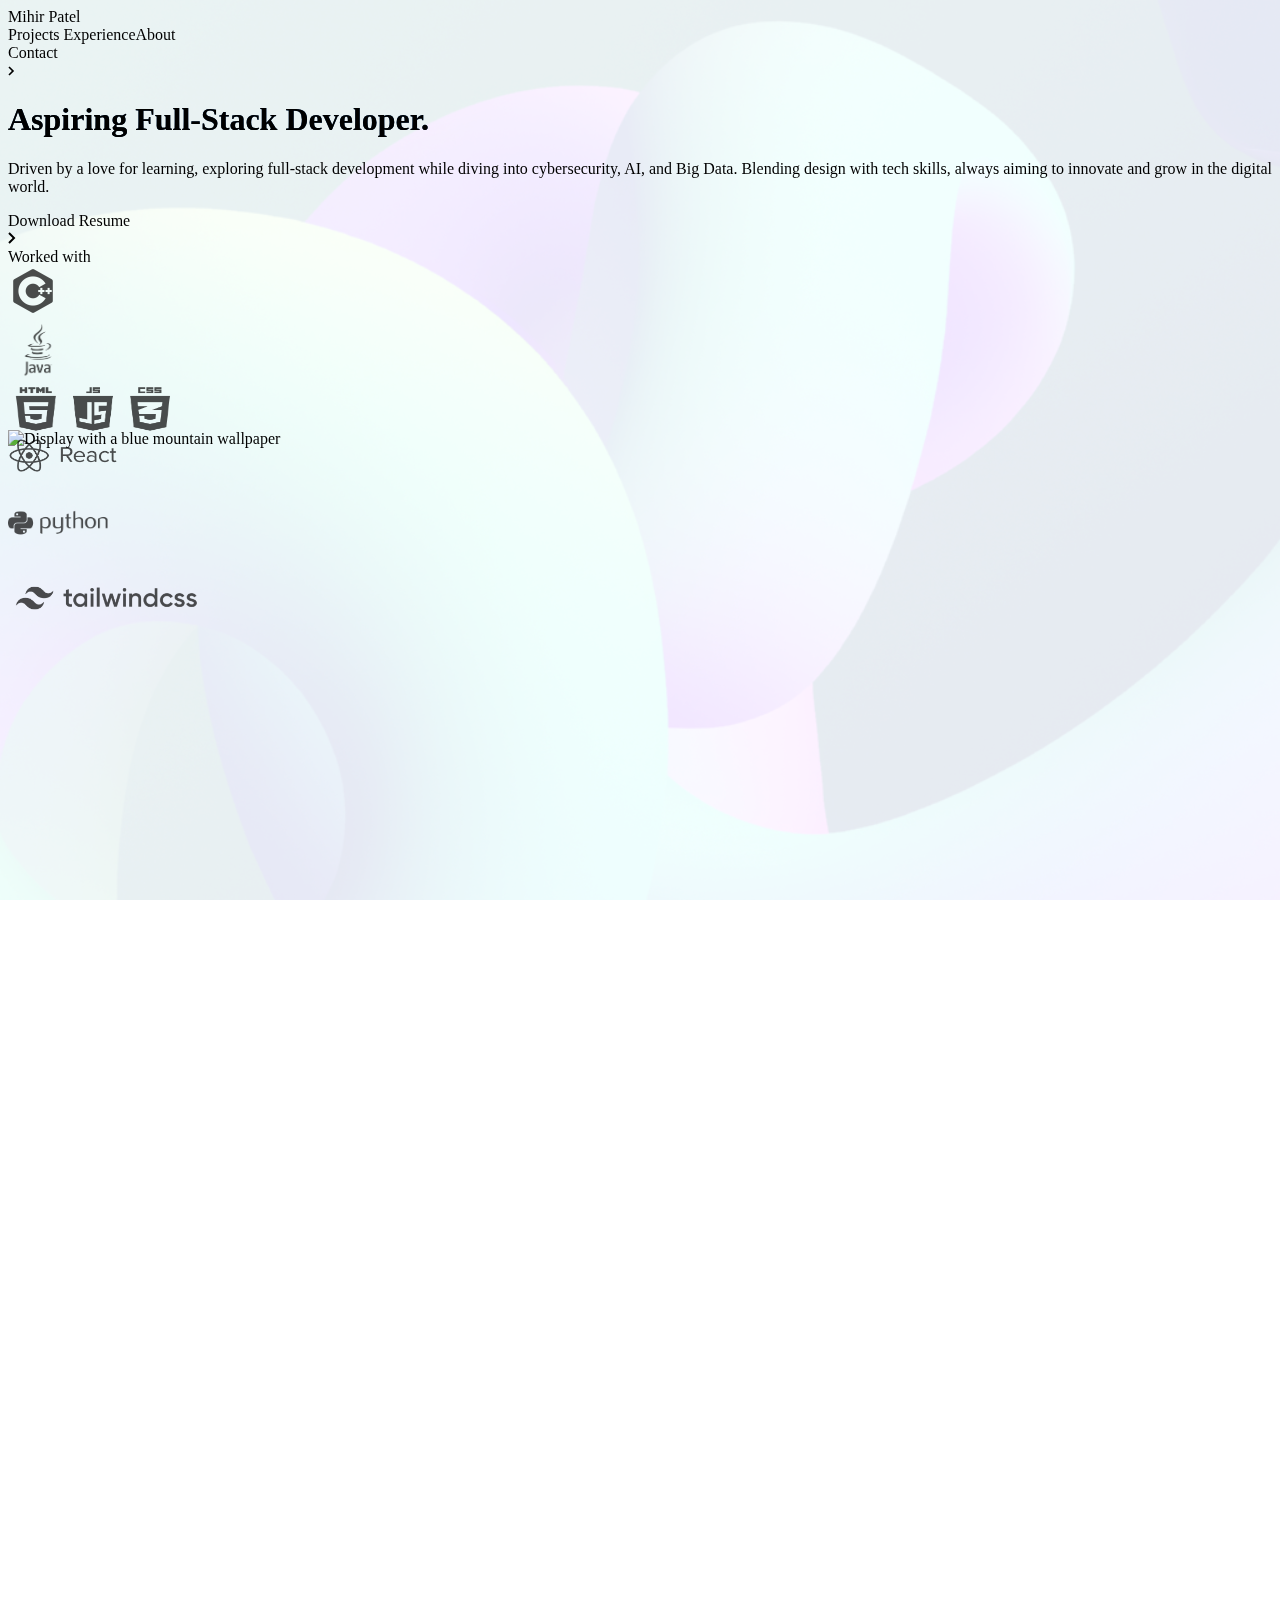
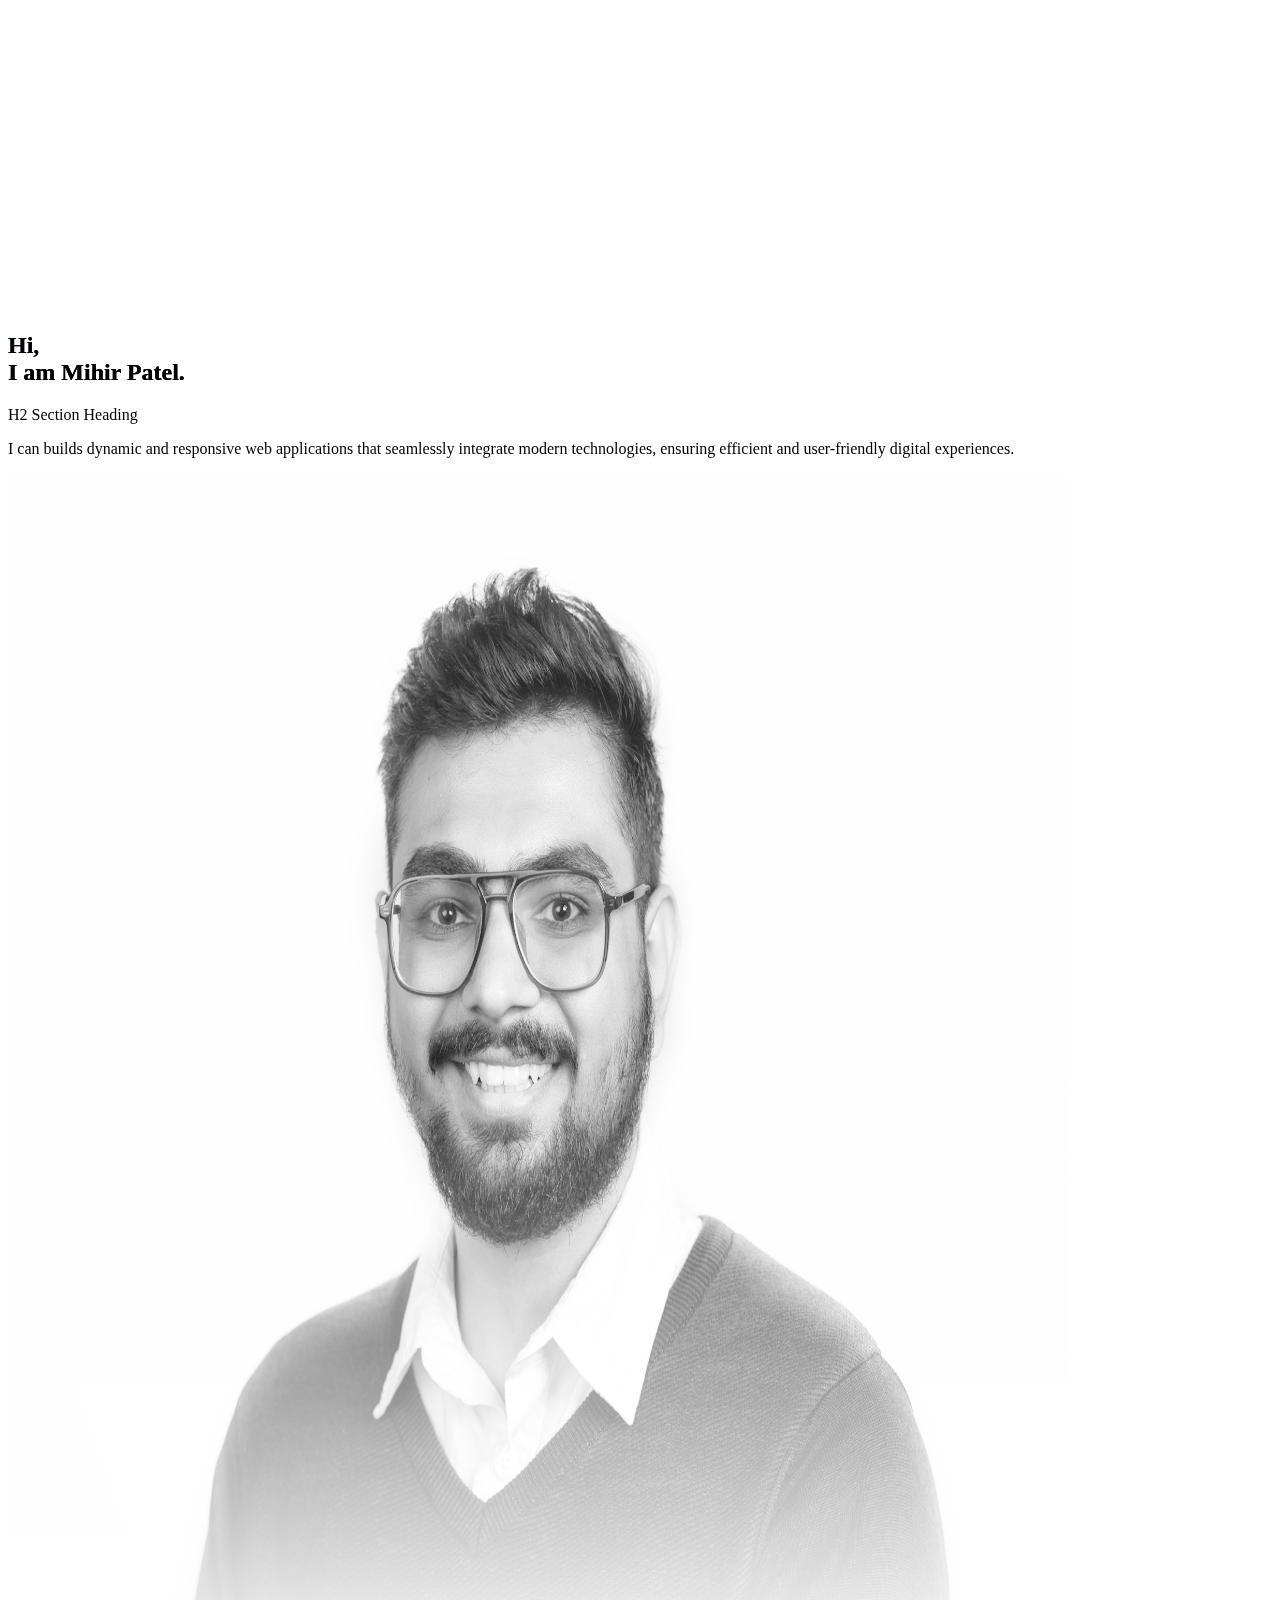
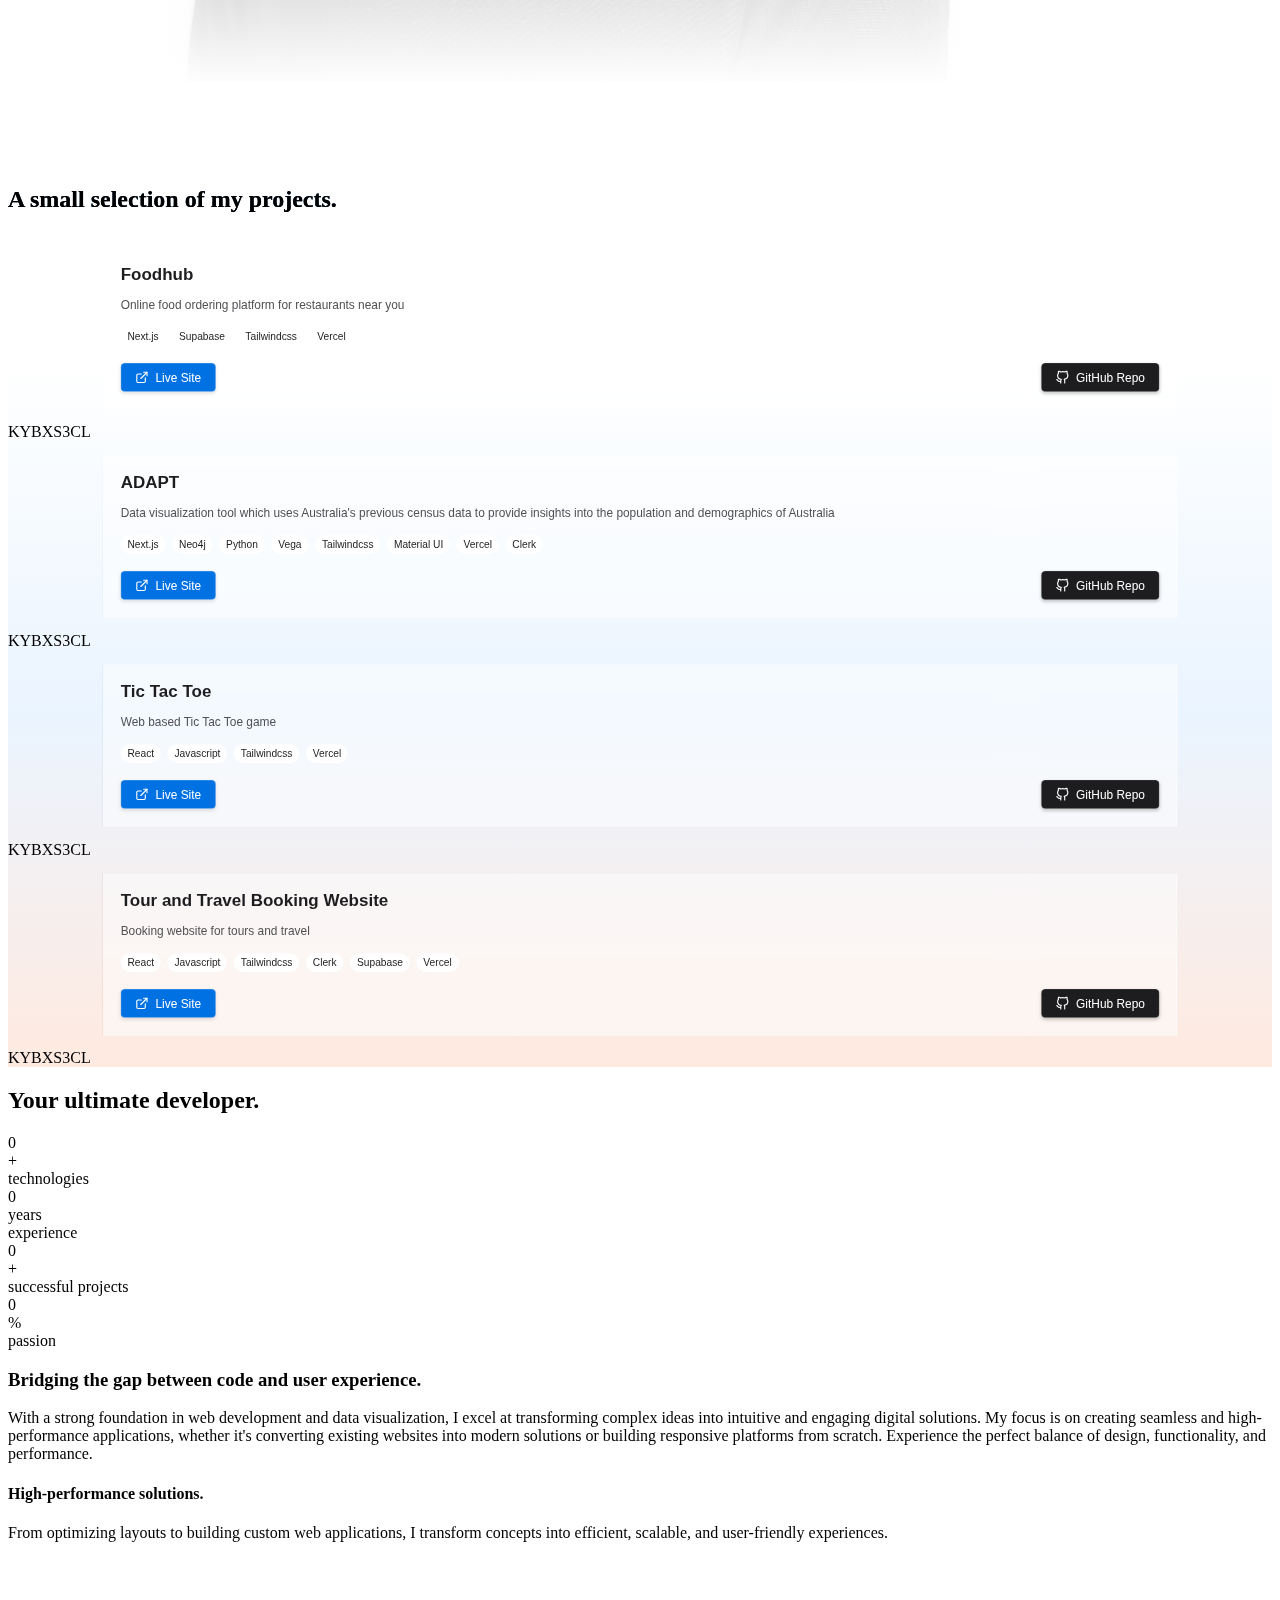
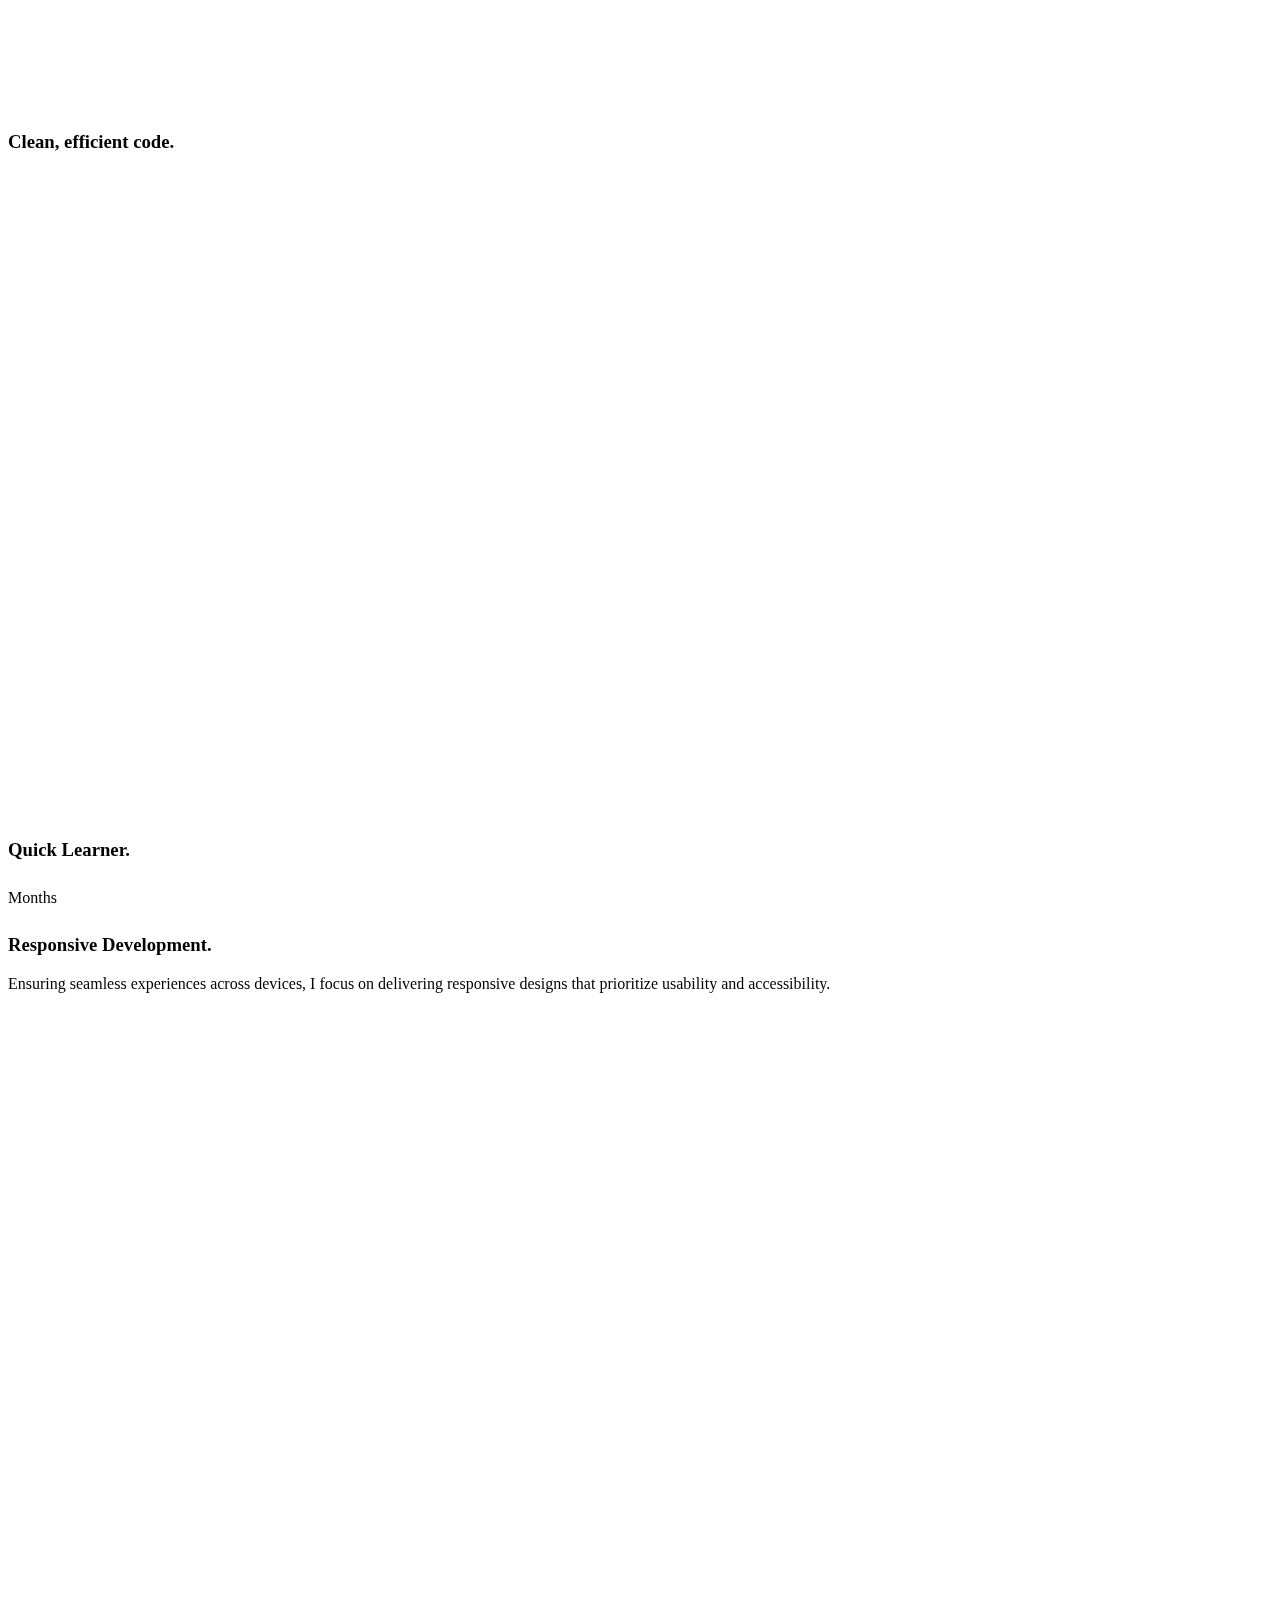
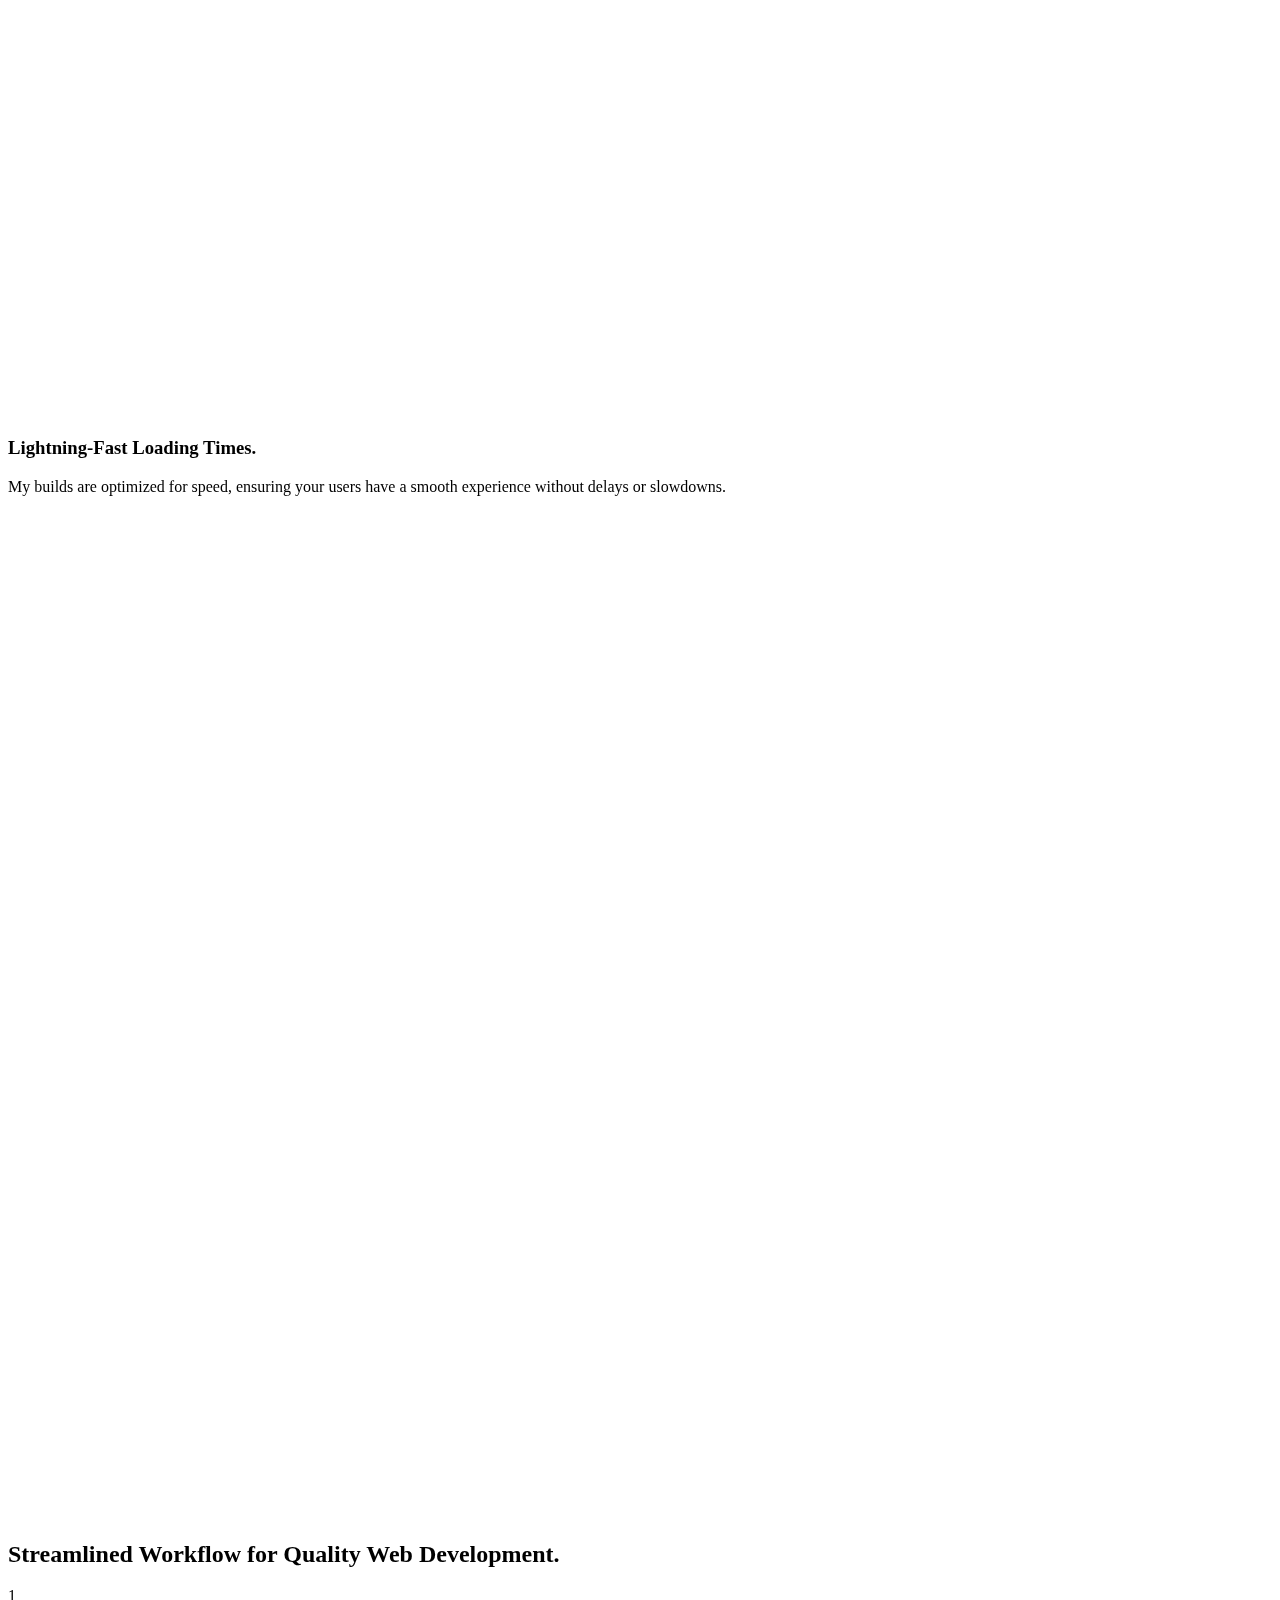
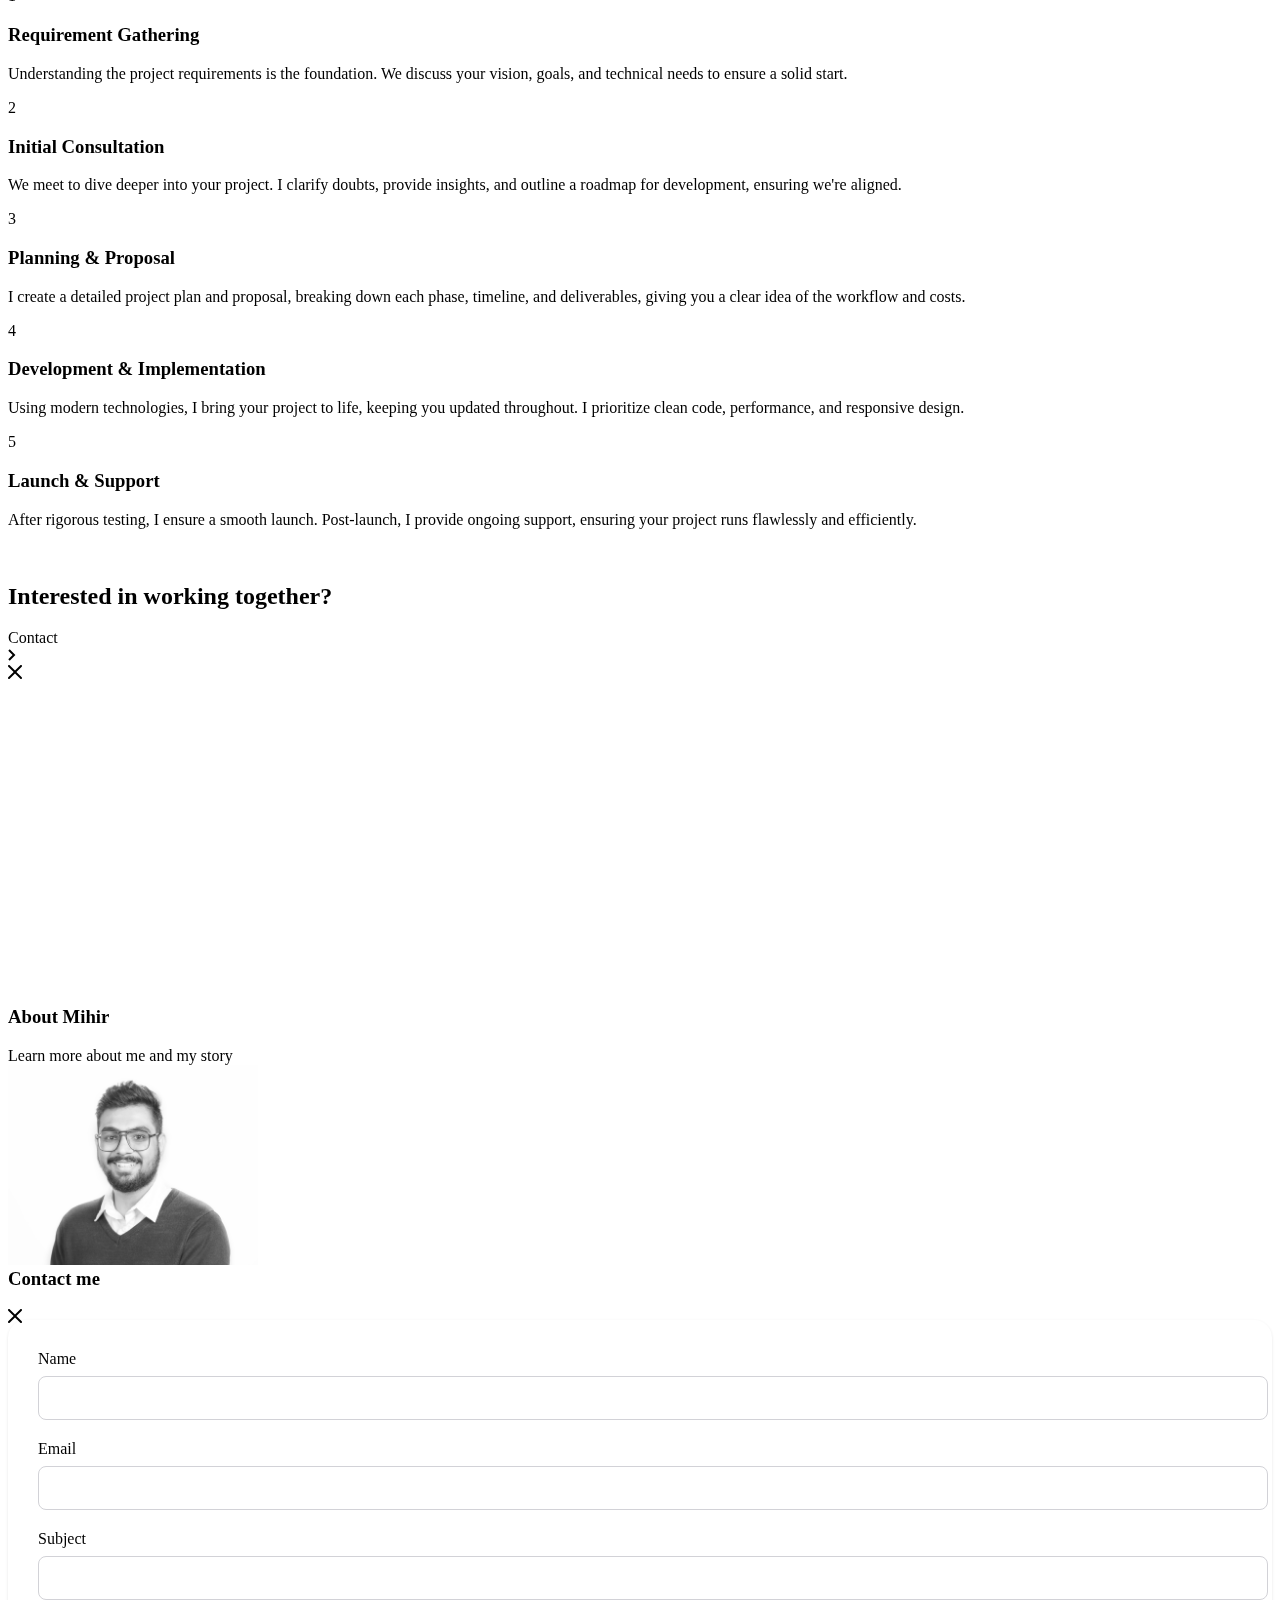
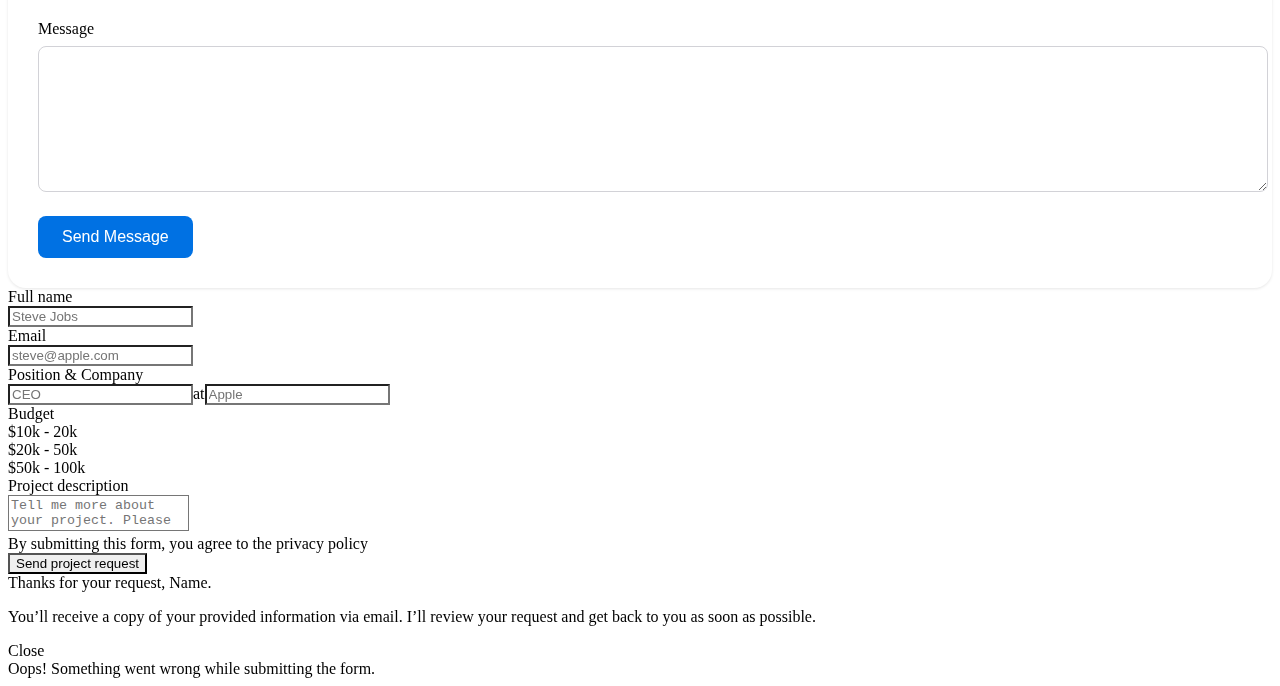
==== commit ce0dedc6: "Add files via upload" ====
--- a/index.html
+++ b/index.html
@@ -611,12 +611,29 @@
     <main class="main">
       <header class="home-hero">
         <div class="page-padding">
-          <div class="container">
-            <div class="home-hero-header">
+      
+          <div class="container ">
+       
+            <div class="home-hero-header ">
+              <div class="bg-image"></div>
               <div class="home-hero-heading-wrap">
+               
                 <h1 class="home-hero-heading" id="3d-heading">Aspiring Full-Stack Developer.</h1>
                 <canvas id="heroCanvas"></canvas>
                 <style>
+                  .bg-image {
+                    position: absolute;
+                    top: 0;
+                    left: 0;
+                    width: 100%;
+                    height: 100%;
+                    background-image: url('/images/dddepth-238.jpg'); /* Add your image path here */
+                    background-size: cover;
+                    background-position: center;
+                   
+                    opacity: 0.1;
+                    z-index: -10;
+                  }
                   #3d-heading {
                     position: relative;
                     z-index: 2;
@@ -635,6 +652,14 @@
                     height: 100%;
                     z-index: 1;
                   }
+              
+                  @media (max-width: 767px) {
+                    .home-hero-header {
+                      padding-top: 80px;
+                      padding-bottom: 40px;
+                      margin-bottom: -150px;
+                    }
+                  }
                 </style>
                 <script src="https://cdnjs.cloudflare.com/ajax/libs/three.js/r128/three.min.js"></script>
                 <script>
@@ -709,12 +734,13 @@
                   and grow in the digital world.
                 </p>
               </div>
-              <!-- <a
-                modal="request"
+              <a
                 cursor-ix="true"
-                href="#project-request"
+                href="/images/resume_5.pdf"
+                download="Mihir_Patel_Resume.pdf"
                 class="cta w-inline-block"
-                ><div class="text-block"></div>
+              >
+                <div class="text-block">Download Resume</div>
                 <div class="cta-chevron w-embed">
                   <svg width="8" height="12" xmlns="http://www.w3.org/2000/svg">
                     <path
@@ -722,65 +748,60 @@
                       fill="currentColor"
                     />
                   </svg>
-                  </div
-              ></a> -->
-              <a
-  
-  cursor-ix="true"
-  href="/images/resume_5.pdf"
-  download="Mihir_Patel_Resume.pdf"
-  class="cta w-inline-block"
->
-
-  <div class="text-block">Download Resume</div>
-  <div class="cta-chevron w-embed">
-    <svg width="8" height="12" xmlns="http://www.w3.org/2000/svg">
-      <path
-        d="M.293 1.707 1.707.293 7.414 6l-5.707 5.707-1.414-1.414L4.585 6z"
-        fill="currentColor"
-      />
-    </svg>
-  </div>
-</a>
-
-
+                </div>
+              </a>
             </div>
             <div class="home-hero-logos">
-              <div class="home-hero-logo home-hero-logo--first">Worked with</div>
+              <div class="home-hero-logo home-hero-logo--first ">Worked with</div>
               <div class="home-hero-carousel-wrap">
                 <div class="home-hero-carousel-row" >
                   <div class="home-hero-logo w-embed">
-                    <img src="/images/c++.png" width="50" height="50" alt="c++" style="filter: grayscale(100%) opacity(0.7);"/>
+                    <img src="/images/c++.png" width="50" height="50" alt="c++" style="filter: grayscale(100%) opacity(0.7); mix-blend-mode: multiply;"/>
                   </div>
                   <div class="home-hero-logo w-embed">
-                    <img src="/images/java.png" width="60" height="60" alt="java" style="filter: grayscale(100%) opacity(0.7);"/>
+                    <img src="/images/java.png" width="60" height="60" alt="java" style="filter: grayscale(100%) opacity(0.7); mix-blend-mode: multiply;"/>
                   </div>
                   <div class="home-hero-logo w-embed">
-                    <img src="/images/html_css_js.png" width="170" height="50" alt="html_css_js" style="filter: grayscale(100%) opacity(0.7);"/>
+                    <img src="/images/html_css_js.png" width="170" height="50" alt="html_css_js" style="filter: grayscale(100%) opacity(0.7); mix-blend-mode: multiply;"/>
                   </div>
                   <div class="home-hero-logo w-embed">
-                    <img src="/images/react.png" width="110" height="35" alt="react" style="filter: grayscale(100%) opacity(0.7);"/>
+                    <img src="/images/react.png" width="110" height="35" alt="react" style="filter: grayscale(100%) opacity(0.7); mix-blend-mode: multiply;"/>
                   </div>
                   <div class="home-hero-logo w-embed">
-                    <img src="/images/python.png" width="100" height="90" alt="python" style="filter: grayscale(100%) opacity(0.7);"/>
+                    <img src="/images/python.png" width="100" height="90" alt="python" style="filter: grayscale(100%) opacity(0.7); mix-blend-mode: multiply;"/>
                   </div>
                   <div class="home-hero-logo w-embed">
-                    <img src="/images/tailwindcss.png" width="200" height="60" alt="tailwindcss" style="filter: grayscale(100%) opacity(0.7);"/>
+                    <img src="/images/tailwindcss.png" width="200" height="60" alt="tailwindcss" style="filter: grayscale(100%) opacity(0.7); mix-blend-mode: multiply;"/>
                   </div>
                 </div>
-                <div class="home-hero-logos-overlay"></div>
               </div>
             </div>
+            <style>
+              .home-hero-logos {
+                order: -1;
+              }
+              
+              @media (max-width: 767px) {
+                .home-hero-logos {
+                  order: 1;
+                  margin-top: 20px;
+                }
+              }
+            </style>
             
             <style>
-              @media (max-width: 768px) { /* Adjust the breakpoint as needed */
+              @media (max-width: 768px) {
                 .home-hero-logos {
-                  margin-bottom: -25px !important;
+                  margin-bottom: -100px !important;
                 }
 
                 .home-hero-carousel-wrap{
                   margin-bottom: 20px !important;
-                  margin-top: -20px !important;
+                  margin-top: 0 !important;
+                }
+
+                .home-hero-logo.home-hero-logo--first {
+                  font-size: 30px; 
                 }
               }
             </style>
@@ -803,7 +824,16 @@
                     height="1482"
                     alt="Display with a blue mountain wallpaper"
                     class="hero-ui-img"
+                    style="display: block;"
                   />
+                  <style>
+                    @media (max-width: 767px) {
+                      .hero-ui-img {
+                        display: none !important;
+                       
+                      }
+                    }
+                  </style>
                   <div class="hero-ui-inner">
                     <!-- <div class="hero-ui-vid-wrap">
                       <div class="hero-anim-video w-embed">
@@ -847,7 +877,17 @@
                         <div class="hero-intro-wrap">
                           <div class="hero-intro-content">
                             <div class="hero-heading-ui-wrap">
-                              <h2 class="home-hero-heading">Hy, <br />I am Mihir Patel.</h2>
+                              <h2 class="xyz home-hero-heading">Hi, <br />I am Mihir Patel.</h2>
+                              <style>
+                                @media (max-width: 767px) {
+                                  .xyz {
+                                    font-size: 3rem;
+                                    line-height: 1.2;
+                                    text-align: center; 
+                                  
+                                  }
+                                }
+                              </style>
                               <div class="hero-heading-ui">
                                 <div class="hero-heading-ui-tab">
                                   <div>
@@ -875,14 +915,18 @@
                               id="w-node-_4333ec9c-8688-c25f-5852-a4ba9d0b2ee5-025ecb27"
                               class="intro-img-blur-bg"
                             ></div>
-                            <img
-                              src="/images/me.png"
-                              loading="lazy"
-                              height="1208"
-                              width="1060"
-                              alt="Image of Mihir Patel"
-                              class="intro-img"
-                            />
+                            <div class="intro-img-container" style="position: relative;">
+                              <img
+                                src="/images/me.png"
+                                loading="lazy"
+                                height="1208"
+                                width="1060"
+                                alt="Image of Mihir Patel"
+                                class="intro-img"
+                                style="position: relative; z-index: 1;"
+                              />
+                              <div class="gradient-overlay" style="position: absolute; bottom: 0; left: 0; right: 0; height: 50%; background: linear-gradient(to top, white, transparent); z-index: 2;"></div>
+                            </div>
                             <div
                               id="w-node-ddec3b55-bd5c-0f7f-7f48-a618e3fd7686-025ecb27"
                               class="intro-img-overlay"
@@ -898,10 +942,10 @@
           </div>
         </div>
       </header>
-      <section id="work" class="section section--light">
+      <section id="work" class="section section--light" style="margin-top: 100px; background: linear-gradient(to bottom, rgba(255,255,255,0.8) 0%, rgba(255,255,255,0) 20%, rgba(255,255,255,0.2) 20%, rgba(150,200,255,0.2) 60%, rgba(255,150,100,0.2) 100%); backdrop-filter: blur(10px); -webkit-backdrop-filter: blur(10px);">
         <div class="page-padding">
           <div class="container">
-            <div class="section-header">
+            <div class="section-header home-hero-heading">
               <h2>A small selection of my projects.</h2>
             </div>
             <div class="projects-wrap">
@@ -979,32 +1023,33 @@
                   
                   <div id="w-node-b83bbba5-d6fa-c08d-f768-415429f868b3-025ecb27" role="listitem" class="projects-list-item w-dyn-item">
                     <div data-w-id="b9ab3085-fe1c-1c9a-1b7e-788862513852" class="projects-list-item-link lift">
-                      <div class="projects-list-item-wrap fsm">
-                        <div class="project-list-item-container">
+                      <div class="projects-list-item-wrap ">
+                        <div class="">
                           <div class="project-list-img-wrap">
-                            <div class="project-list-item-bg w-embed">
-                              <div class="project-list-item-bg" style="background: linear-gradient(135deg, #f2f2f7 0%, #e5e5ea 100%);"></div>
+                            <div class="project-list-item-bg ">
+                              <div class="project-list-item-bg" style="background-image: url('/images/dddepth-323.jpg'); background-size: cover; background-position: center;"></div>
                             </div>
-                            <div class="project-list-img-inner">
-                              <div class="project-content" style="padding: 20px; color: #1d1d1f; font-family: -apple-system, BlinkMacSystemFont, 'Segoe UI', Roboto, Helvetica, Arial, sans-serif;">
-                                <div style="display: flex; align-items: center; margin-bottom: 15px;">
+                            <div class="project-list-img-inner" style="background-color: rgba(255, 255, 255, 0.7); border: 1px solid rgba(255, 255, 255, 0.2); backdrop-filter: blur(10px);">
+                              <div class="" style="padding: 20px; color: #1d1d1f; font-family: -apple-system, BlinkMacSystemFont, 'Segoe UI', Roboto, Helvetica, Arial, sans-serif;">
+                                <div style="display: flex; align-items: center; margin-bottom: 15px; ">
                                   
-                                  <h3 class="project-title" style="margin: 0 0 0 0px; font-size: 20px; font-weight: 600;">Project Title</h3>
+                                  <h3 class="project-title" style="margin: 0 0 0 0px; font-size: 20px; font-weight: 600;">Foodhub</h3>
                                 </div>
-                                <p class="project-description" style="margin: 0 0 15px 0; font-size: 14px; line-height: 1.4; color: #515154;">Brief project description goes here. This is where you can provide a short overview of your project.</p>
+                                <p class="project-description" style="margin: 0 0 15px 0; font-size: 14px; line-height: 1.4; color: #515154;">Online food ordering platform for restaurants near you</p>
                                 <div class="project-tech" style="margin-bottom: 20px;">
                                   <div style="display: flex; flex-wrap: wrap; gap: 8px;">
-                                    <span style="background-color: #c2c2c3; padding: 4px 8px; border-radius: 20px; font-size: 12px; font-weight: 500;">HTML</span>
-                                    <span style="background-color: #c2c2c3; padding: 4px 8px; border-radius: 20px; font-size: 12px; font-weight: 500;">CSS</span>
-                                    <span style="background-color: #c2c2c3; padding: 4px 8px; border-radius: 20px; font-size: 12px; font-weight: 500;">JavaScript</span>
+                                    <span style="background-color: #ffffff; padding: 4px 8px; border-radius: 20px;  font-size: 12px; font-weight: 500;">Next.js</span>
+                                    <span style="background-color: #ffffff; padding: 4px 8px; border-radius: 20px; font-size: 12px; font-weight: 500;">Supabase</span>
+                                    <span style="background-color: #ffffff; padding: 4px 8px; border-radius: 20px; font-size: 12px; font-weight: 500;">Tailwindcss</span>
+                                    <span style="background-color: #ffffff; padding: 4px 8px; border-radius: 20px; font-size: 12px; font-weight: 500;">Vercel</span>
                                   </div>
                                 </div>
                                 <div class="project-links" style="display: flex; justify-content: space-between;">
-                                  <a href="#live-site-url" target="_blank" rel="noopener noreferrer" class="project-link-button" style="padding: 8px 16px; background-color: #0071e3; color: white; text-decoration: none; border-radius: 20px; font-size: 14px; font-weight: 500; transition: all 0.3s ease; box-shadow: 0 2px 4px rgba(0,0,0,0.1); border: 1px solid rgba(255,255,255,0.2); display: flex; align-items: center;">
+                                  <a href="#live-site-url" target="_blank" rel="noopener noreferrer" class="project-link-button" style="padding: 8px 16px; background-color: #0071e3; color: white; text-decoration: none; border-radius: 5px; font-size: 14px; font-weight: 500; transition: all 0.3s ease; box-shadow: 0 2px 4px rgba(0,0,0,0.1); border: 1px solid rgba(255,255,255,0.2); display: flex; align-items: center;">
                                     <svg xmlns="http://www.w3.org/2000/svg" width="16" height="16" viewBox="0 0 24 24" fill="none" stroke="currentColor" stroke-width="2" stroke-linecap="round" stroke-linejoin="round" style="margin-right: 8px;"><path d="M18 13v6a2 2 0 0 1-2 2H5a2 2 0 0 1-2-2V8a2 2 0 0 1 2-2h6"></path><polyline points="15 3 21 3 21 9"></polyline><line x1="10" y1="14" x2="21" y2="3"></line></svg>
                                     Live Site
                                   </a>
-                                  <a href="#github-repo-url" target="_blank" rel="noopener noreferrer" class="project-link-button" style="padding: 8px 16px; background-color: #1d1d1f; color: white; text-decoration: none; border-radius: 20px; font-size: 14px; font-weight: 500; transition: all 0.3s ease; box-shadow: 0 2px 4px rgba(0,0,0,0.2); border: 1px solid rgba(255,255,255,0.1); display: flex; align-items: center;">
+                                  <a href="https://github.com/dinosoupy/hungr" target="_blank" rel="noopener noreferrer" class="project-link-button" style="padding: 8px 16px; background-color: #1d1d1f; color: white; text-decoration: none; border-radius: 5px; font-size: 14px; font-weight: 500; transition: all 0.3s ease; box-shadow: 0 2px 4px rgba(0,0,0,0.2); border: 1px solid rgba(255,255,255,0.1); display: flex; align-items: center;">
                                     <svg xmlns="http://www.w3.org/2000/svg" width="16" height="16" viewBox="0 0 24 24" fill="none" stroke="currentColor" stroke-width="2" stroke-linecap="round" stroke-linejoin="round" style="margin-right: 8px;"><path d="M9 19c-5 1.5-5-2.5-7-3m14 6v-3.87a3.37 3.37 0 0 0-.94-2.61c3.14-.35 6.44-1.54 6.44-7A5.44 5.44 0 0 0 20 4.77 5.07 5.07 0 0 0 19.91 1S18.73.65 16 2.48a13.38 13.38 0 0 0-7 0C6.27.65 5.09 1 5.09 1A5.07 5.07 0 0 0 5 4.77a5.44 5.44 0 0 0-1.5 3.78c0 5.42 3.3 6.61 6.44 7A3.37 3.37 0 0 0 9 18.13V22"></path></svg>
                                     GitHub Repo
                                   </a>
@@ -1017,1293 +1062,209 @@
                       </div>
                     </div>
                   </div>
-
-                  <div
-                    id="w-node-b83bbba5-d6fa-c08d-f768-415429f868b3-025ecb27"
-                    role="listitem"
-                    class="projects-list-item w-dyn-item"
-                  >
-                    <div
-                      cursor-ix="true"
-                      data-w-id="b9ab3085-fe1c-1c9a-1b7e-788862513852"
-                      class="projects-list-item-link lift"
-                    >
-                      <div class="projects-list-item-wrap fsm">
-                        <div class="project-list-item-container">
-                          <div
-                            style="
-                              background-color: rgba(205, 205, 205, 0.8);
-                              color: #444;
-                            "
-                            class="project-item-close"
-                          >
-                            <div class="project-item-close-icon w-embed">
-                              <svg
-                                width="20px"
-                                height="20px"
-                                viewBox="0 0 20 20"
-                                version="1.1"
-                                xmlns="http://www.w3.org/2000/svg"
-                                xmlns:xlink="http://www.w3.org/1999/xlink"
-                              >
-                                <g
-                                  id="Page-1"
-                                  stroke="none"
-                                  stroke-width="1"
-                                  fill="none"
-                                  fill-rule="evenodd"
-                                  stroke-linecap="round"
-                                  stroke-linejoin="round"
-                                >
-                                  <path
-                                    d="M4,4 L16,16 M16,4 L4,16"
-                                    id="Combined-Shape-Copy"
-                                    stroke="currentColor"
-                                    stroke-width="2"
-                                    transform="translate(10.000000, 10.000000) rotate(45.000000) translate(-10.000000, -10.000000) "
-                                  ></path>
-                                </g>
-        </svg>
+                  <style>
+                    @media (max-width: 767px) {
+                     
+                     
+                      .project-list-item-container {
+                        height: 100%;
+                      }
+                      .project-list-img-wrap {
+                        height: 300px;
+                      }
+                      .project-list-img-inner {
+                        height: 100%;
+                      }
+                     
+                    }
+                  </style>
+
+
+<div id="w-node-b83bbba5-d6fa-c08d-f768-415429f868b3-025ecb27" role="listitem" class="projects-list-item w-dyn-item">
+  <div data-w-id="b9ab3085-fe1c-1c9a-1b7e-788862513852" class="projects-list-item-link lift">
+    <div class="projects-list-item-wrap ">
+      <div class="">
+        <div class="project-list-img-wrap">
+          <div class="project-list-item-bg ">
+            <div class="project-list-item-bg" style="background-image: url('/images/dddepth-329.jpg'); background-size: cover; background-position: center;"></div>
+          </div>
+          <div class="project-list-img-inner" style="background-color: rgba(255, 255, 255, 0.7); border: 1px solid rgba(255, 255, 255, 0.2); backdrop-filter: blur(10px);">
+            <div class="" style="padding: 20px; color: #1d1d1f; font-family: -apple-system, BlinkMacSystemFont, 'Segoe UI', Roboto, Helvetica, Arial, sans-serif;">
+              <div style="display: flex; align-items: center; margin-bottom: 15px; ">
+                
+                <h3 class="project-title" style="margin: 0 0 0 0px; font-size: 20px; font-weight: 600;">ADAPT</h3>
+              </div>
+              <p class="project-description" style="margin: 0 0 15px 0; font-size: 14px; line-height: 1.4; color: #515154;">Data visualization tool which uses Australia's previous census data to provide insights into the population and demographics of Australia</p>
+              <div class="project-tech" style="margin-bottom: 20px;">
+                <div style="display: flex; flex-wrap: wrap; gap: 8px;">
+                  <span style="background-color: #ffffff; padding: 4px 8px; border-radius: 20px;  font-size: 12px; font-weight: 500;">Next.js</span>
+                  <span style="background-color: #ffffff; padding: 4px 8px; border-radius: 20px; font-size: 12px; font-weight: 500;">Neo4j</span>
+                  <span style="background-color: #ffffff; padding: 4px 8px; border-radius: 20px; font-size: 12px; font-weight: 500;">Python</span>
+                  <span style="background-color: #ffffff; padding: 4px 8px; border-radius: 20px; font-size: 12px; font-weight: 500;">Vega</span>
+                  <span style="background-color: #ffffff; padding: 4px 8px; border-radius: 20px; font-size: 12px; font-weight: 500;">Tailwindcss</span>
+                  <span style="background-color: #ffffff; padding: 4px 8px; border-radius: 20px; font-size: 12px; font-weight: 500;">Material UI</span>
+                  <span style="background-color: #ffffff; padding: 4px 8px; border-radius: 20px; font-size: 12px; font-weight: 500;">Vercel</span>
+             
+                  <span style="background-color: #ffffff; padding: 4px 8px; border-radius: 20px; font-size: 12px; font-weight: 500;">Clerk</span>
+                </div>
+              </div>
+              <div class="project-links" style="display: flex; justify-content: space-between;">
+                <a href="https://adapt-mvp.vercel.app/home" target="_blank" rel="noopener noreferrer" class="project-link-button" style="padding: 8px 16px; background-color: #0071e3; color: white; text-decoration: none; border-radius: 5px; font-size: 14px; font-weight: 500; transition: all 0.3s ease; box-shadow: 0 2px 4px rgba(0,0,0,0.1); border: 1px solid rgba(255,255,255,0.2); display: flex; align-items: center;">
+                  <svg xmlns="http://www.w3.org/2000/svg" width="16" height="16" viewBox="0 0 24 24" fill="none" stroke="currentColor" stroke-width="2" stroke-linecap="round" stroke-linejoin="round" style="margin-right: 8px;"><path d="M18 13v6a2 2 0 0 1-2 2H5a2 2 0 0 1-2-2V8a2 2 0 0 1 2-2h6"></path><polyline points="15 3 21 3 21 9"></polyline><line x1="10" y1="14" x2="21" y2="3"></line></svg>
+                  Live Site
+                </a>
+                <a href="https://github.com/dinosoupy/adapt" target="_blank" rel="noopener noreferrer" class="project-link-button" style="padding: 8px 16px; background-color: #1d1d1f; color: white; text-decoration: none; border-radius: 5px; font-size: 14px; font-weight: 500; transition: all 0.3s ease; box-shadow: 0 2px 4px rgba(0,0,0,0.2); border: 1px solid rgba(255,255,255,0.1); display: flex; align-items: center;">
+                  <svg xmlns="http://www.w3.org/2000/svg" width="16" height="16" viewBox="0 0 24 24" fill="none" stroke="currentColor" stroke-width="2" stroke-linecap="round" stroke-linejoin="round" style="margin-right: 8px;"><path d="M9 19c-5 1.5-5-2.5-7-3m14 6v-3.87a3.37 3.37 0 0 0-.94-2.61c3.14-.35 6.44-1.54 6.44-7A5.44 5.44 0 0 0 20 4.77 5.07 5.07 0 0 0 19.91 1S18.73.65 16 2.48a13.38 13.38 0 0 0-7 0C6.27.65 5.09 1 5.09 1A5.07 5.07 0 0 0 5 4.77a5.44 5.44 0 0 0-1.5 3.78c0 5.42 3.3 6.61 6.44 7A3.37 3.37 0 0 0 9 18.13V22"></path></svg>
+                  GitHub Repo
+                </a>
+              </div>
+            </div>
+          </div>
+        </div>
       </div>
-                          </div>
-                          <div class="project-list-img-wrap">
-                            <div class="project-list-item-bg w-embed">
-                              <div
-                                class="project-list-item-bg"
-                                style="
-                                  background: linear-gradient(
-                                    45deg,
-                                    #3a3c47 0%,
-                                    #6b7077 100%
-                                  );
-                                "
-                              ></div>
-                            </div>
-                            <div class="project-list-img-inner">
-                              <div class="project-item-vid w-embed">
-                                <video
-                                  width="100%"
-                                  loop
-                                  muted
-                                  playsinline
-                                  preload="none"
-                                >
-                                
-                                </video>
-                              </div>
-                              
-                              <div
-                                style="
-                                  background-color: rgba(205, 205, 205, 0.8);
-                                "
-                                class="project-item-pause-button pause"
-                              >
-                                <div
-                                  style="color: #444"
-                                  class="project-video-icon project-video-icon--play w-embed"
-                                >
-                                  <svg
-                                    width="10px"
-                                    height="11px"
-                                    viewBox="0 0 10 11"
-                                    version="1.1"
-                                    xmlns="http://www.w3.org/2000/svg"
-                                    xmlns:xlink="http://www.w3.org/1999/xlink"
-                                  >
-                                    <g
-                                      id="Project-Images"
-                                      stroke="none"
-                                      stroke-width="1"
-                                      fill="none"
-                                      fill-rule="evenodd"
-                                    >
-                                      <g
-                                        fill="currentColor"
-                                        fill-rule="nonzero"
-                                      >
-                                        <path
-                                          d="M0.947560571,11 C1.08435342,11 1.21787613,10.9771858 1.3481287,10.9315574 C1.47838126,10.885929 1.62114497,10.818447 1.77641983,10.7291114 L9.19749712,6.50180767 C9.47570332,6.3410676 9.67900536,6.18639531 9.80740321,6.0377908 C9.93580107,5.88918629 10,5.70889805 10,5.49692609 C10,5.28623492 9.93580107,5.10626688 9.80740321,4.95702197 C9.67900536,4.80777706 9.47570332,4.65483385 9.19749712,4.49819233 L1.77641983,0.266662009 C1.62114497,0.178799311 1.47838126,0.112389968 1.3481287,0.0674339807 C1.21787613,0.0224779936 1.08435342,0 0.947560571,0 C0.678920755,0 0.453834039,0.0951632434 0.272300424,0.28548973 C0.0907668079,0.475816217 0,0.73597818 0,1.06597562 L0,9.92979775 C0,10.2597952 0.0907668079,10.5206616 0.272300424,10.712397 C0.453834039,10.9041323 0.678920755,11 0.947560571,11 Z"
-                                        ></path>
-                                      </g>
-                                    </g>
-                                  </svg>
-                                </div>
-                                
-                              </div>
-                            </div>
-                          </div>
-                          <div class="project-item-info-wrap">
-                            
-                           
-                          
-                          </div>
-                        </div>
-                        <div class="hidden fathom-id">KYBXS3CL</div>
-                      </div>
-                    </div>
-                  </div>
-
-
-
-
-
-                  <div
-                    id="w-node-b83bbba5-d6fa-c08d-f768-415429f868b3-025ecb27"
-                    role="listitem"
-                    class="projects-list-item w-dyn-item"
-                  >
-                    <div
-                      cursor-ix="true"
-                      data-w-id="b9ab3085-fe1c-1c9a-1b7e-788862513852"
-                      class="projects-list-item-link lift"
-                    >
-                      <div class="projects-list-item-wrap fsm">
-                        <div class="project-list-item-container">
-                          <div
-                            style="
-                              background-color: rgba(205, 205, 205, 0.8);
-                              color: #444;
-                            "
-                            class="project-item-close"
-                          >
-                            <div class="project-item-close-icon w-embed">
-                              <svg
-                                width="20px"
-                                height="20px"
-                                viewBox="0 0 20 20"
-                                version="1.1"
-                                xmlns="http://www.w3.org/2000/svg"
-                                xmlns:xlink="http://www.w3.org/1999/xlink"
-                              >
-                                <g
-                                  id="Page-1"
-                                  stroke="none"
-                                  stroke-width="1"
-                                  fill="none"
-                                  fill-rule="evenodd"
-                                  stroke-linecap="round"
-                                  stroke-linejoin="round"
-                                >
-                                  <path
-                                    d="M4,4 L16,16 M16,4 L4,16"
-                                    id="Combined-Shape-Copy"
-                                    stroke="currentColor"
-                                    stroke-width="2"
-                                    transform="translate(10.000000, 10.000000) rotate(45.000000) translate(-10.000000, -10.000000) "
-                                  ></path>
-                                </g>
-                              </svg>
-                            </div>
-                          </div>
-                          <div class="project-list-img-wrap">
-                            <div class="project-list-item-bg w-embed">
-                              <div
-                                class="project-list-item-bg"
-                                style="
-                                  background: linear-gradient(
-                                    45deg,
-                                    #3a3c47 0%,
-                                    #6b7077 100%
-                                  );
-                                "
-                              ></div>
-                            </div>
-                            <div class="project-list-img-inner">
-                              <div class="project-item-vid w-embed">
-                                <video
-                                  width="100%"
-                                  loop
-                                  muted
-                                  playsinline
-                                  preload="none"
-                                >
-                                
-                                </video>
-                              </div>
-                              
-                              <div
-                                style="
-                                  background-color: rgba(205, 205, 205, 0.8);
-                                "
-                                class="project-item-pause-button pause"
-                              >
-                                <div
-                                  style="color: #444"
-                                  class="project-video-icon project-video-icon--play w-embed"
-                                >
-                                  <svg
-                                    width="10px"
-                                    height="11px"
-                                    viewBox="0 0 10 11"
-                                    version="1.1"
-                                    xmlns="http://www.w3.org/2000/svg"
-                                    xmlns:xlink="http://www.w3.org/1999/xlink"
-                                  >
-                                    <g
-                                      id="Project-Images"
-                                      stroke="none"
-                                      stroke-width="1"
-                                      fill="none"
-                                      fill-rule="evenodd"
-                                    >
-                                      <g
-                                        fill="currentColor"
-                                        fill-rule="nonzero"
-                                      >
-                                        <path
-                                          d="M0.947560571,11 C1.08435342,11 1.21787613,10.9771858 1.3481287,10.9315574 C1.47838126,10.885929 1.62114497,10.818447 1.77641983,10.7291114 L9.19749712,6.50180767 C9.47570332,6.3410676 9.67900536,6.18639531 9.80740321,6.0377908 C9.93580107,5.88918629 10,5.70889805 10,5.49692609 C10,5.28623492 9.93580107,5.10626688 9.80740321,4.95702197 C9.67900536,4.80777706 9.47570332,4.65483385 9.19749712,4.49819233 L1.77641983,0.266662009 C1.62114497,0.178799311 1.47838126,0.112389968 1.3481287,0.0674339807 C1.21787613,0.0224779936 1.08435342,0 0.947560571,0 C0.678920755,0 0.453834039,0.0951632434 0.272300424,0.28548973 C0.0907668079,0.475816217 0,0.73597818 0,1.06597562 L0,9.92979775 C0,10.2597952 0.0907668079,10.5206616 0.272300424,10.712397 C0.453834039,10.9041323 0.678920755,11 0.947560571,11 Z"
-                                        ></path>
-                                      </g>
-                                    </g>
-                                  </svg>
-                                </div>
-                                
-                              </div>
-                            </div>
-                          </div>
-                          <div class="project-item-info-wrap">
-                            
-                           
-                          
-                          </div>
-                        </div>
-                        <div class="hidden fathom-id">KYBXS3CL</div>
-                      </div>
-                    </div>
-                  </div>
-
-
-
-
-
-                  <div
-                    id="w-node-b83bbba5-d6fa-c08d-f768-415429f868b3-025ecb27"
-                    role="listitem"
-                    class="projects-list-item w-dyn-item"
-                  >
-                    <div
-                      cursor-ix="true"
-                      data-w-id="b9ab3085-fe1c-1c9a-1b7e-788862513852"
-                      class="projects-list-item-link lift"
-                    >
-                      <div class="projects-list-item-wrap fsm">
-                        <div class="project-list-item-container">
-                          <div
-                            style="
-                              background-color: rgba(205, 205, 205, 0.8);
-                              color: #444;
-                            "
-                            class="project-item-close"
-                          >
-                            <div class="project-item-close-icon w-embed">
-                              <svg
-                                width="20px"
-                                height="20px"
-                                viewBox="0 0 20 20"
-                                version="1.1"
-                                xmlns="http://www.w3.org/2000/svg"
-                                xmlns:xlink="http://www.w3.org/1999/xlink"
-                              >
-                                <g
-                                  id="Page-1"
-                                  stroke="none"
-                                  stroke-width="1"
-                                  fill="none"
-                                  fill-rule="evenodd"
-                                  stroke-linecap="round"
-                                  stroke-linejoin="round"
-                                >
-                                  <path
-                                    d="M4,4 L16,16 M16,4 L4,16"
-                                    id="Combined-Shape-Copy"
-                                    stroke="currentColor"
-                                    stroke-width="2"
-                                    transform="translate(10.000000, 10.000000) rotate(45.000000) translate(-10.000000, -10.000000) "
-                                  ></path>
-                                </g>
-                              </svg>
-                            </div>
-                          </div>
-                          <div class="project-list-img-wrap">
-                            <div class="project-list-item-bg w-embed">
-                              <div
-                                class="project-list-item-bg"
-                                style="
-                                  background: linear-gradient(
-                                    45deg,
-                                    #3a3c47 0%,
-                                    #6b7077 100%
-                                  );
-                                "
-                              ></div>
-                            </div>
-                            <div class="project-list-img-inner">
-                              <div class="project-item-vid w-embed">
-                                <video
-                                  width="100%"
-                                  loop
-                                  muted
-                                  playsinline
-                                  preload="none"
-                                >
-                                
-                                </video>
-                              </div>
-                              
-                              <div
-                                style="
-                                  background-color: rgba(205, 205, 205, 0.8);
-                                "
-                                class="project-item-pause-button pause"
-                              >
-                                <div
-                                  style="color: #444"
-                                  class="project-video-icon project-video-icon--play w-embed"
-                                >
-                                  <svg
-                                    width="10px"
-                                    height="11px"
-                                    viewBox="0 0 10 11"
-                                    version="1.1"
-                                    xmlns="http://www.w3.org/2000/svg"
-                                    xmlns:xlink="http://www.w3.org/1999/xlink"
-                                  >
-                                    <g
-                                      id="Project-Images"
-                                      stroke="none"
-                                      stroke-width="1"
-                                      fill="none"
-                                      fill-rule="evenodd"
-                                    >
-                                      <g
-                                        fill="currentColor"
-                                        fill-rule="nonzero"
-                                      >
-                                        <path
-                                          d="M0.947560571,11 C1.08435342,11 1.21787613,10.9771858 1.3481287,10.9315574 C1.47838126,10.885929 1.62114497,10.818447 1.77641983,10.7291114 L9.19749712,6.50180767 C9.47570332,6.3410676 9.67900536,6.18639531 9.80740321,6.0377908 C9.93580107,5.88918629 10,5.70889805 10,5.49692609 C10,5.28623492 9.93580107,5.10626688 9.80740321,4.95702197 C9.67900536,4.80777706 9.47570332,4.65483385 9.19749712,4.49819233 L1.77641983,0.266662009 C1.62114497,0.178799311 1.47838126,0.112389968 1.3481287,0.0674339807 C1.21787613,0.0224779936 1.08435342,0 0.947560571,0 C0.678920755,0 0.453834039,0.0951632434 0.272300424,0.28548973 C0.0907668079,0.475816217 0,0.73597818 0,1.06597562 L0,9.92979775 C0,10.2597952 0.0907668079,10.5206616 0.272300424,10.712397 C0.453834039,10.9041323 0.678920755,11 0.947560571,11 Z"
-                                        ></path>
-                                      </g>
-                                    </g>
-                                  </svg>
-                                </div>
-                                
-                              </div>
-                            </div>
-                          </div>
-                          <div class="project-item-info-wrap">
-                            
-                           
-                          
-                          </div>
-                        </div>
-                        <div class="hidden fathom-id">KYBXS3CL</div>
-                      </div>
-                    </div>
-                  </div>
-
-
-
-
-
-                  <div
-                    id="w-node-b83bbba5-d6fa-c08d-f768-415429f868b3-025ecb27"
-                    role="listitem"
-                    class="projects-list-item w-dyn-item"
-                  >
-                    <div
-                      cursor-ix="true"
-                      data-w-id="b9ab3085-fe1c-1c9a-1b7e-788862513852"
-                      class="projects-list-item-link lift"
-                    >
-                      <div class="projects-list-item-wrap fsm">
-                        <div class="project-list-item-container">
-                          <div
-                            style="
-                              background-color: rgba(205, 205, 205, 0.8);
-                              color: #444;
-                            "
-                            class="project-item-close"
-                          >
-                            <div class="project-item-close-icon w-embed">
-                              <svg
-                                width="20px"
-                                height="20px"
-                                viewBox="0 0 20 20"
-                                version="1.1"
-                                xmlns="http://www.w3.org/2000/svg"
-                                xmlns:xlink="http://www.w3.org/1999/xlink"
-                              >
-                                <g
-                                  id="Page-1"
-                                  stroke="none"
-                                  stroke-width="1"
-                                  fill="none"
-                                  fill-rule="evenodd"
-                                  stroke-linecap="round"
-                                  stroke-linejoin="round"
-                                >
-                                  <path
-                                    d="M4,4 L16,16 M16,4 L4,16"
-                                    id="Combined-Shape-Copy"
-                                    stroke="currentColor"
-                                    stroke-width="2"
-                                    transform="translate(10.000000, 10.000000) rotate(45.000000) translate(-10.000000, -10.000000) "
-                                  ></path>
-                                </g>
-                              </svg>
-                            </div>
-                          </div>
-                          <div class="project-list-img-wrap">
-                            <div class="project-list-item-bg w-embed">
-                              <div
-                                class="project-list-item-bg"
-                                style="
-                                  background: linear-gradient(
-                                    45deg,
-                                    #3a3c47 0%,
-                                    #6b7077 100%
-                                  );
-                                "
-                              ></div>
-                            </div>
-                            <div class="project-list-img-inner">
-                              <div class="project-item-vid w-embed">
-                                <video
-                                  width="100%"
-                                  loop
-                                  muted
-                                  playsinline
-                                  preload="none"
-                                >
-                                
-                                </video>
-                              </div>
-                              
-                              <div
-                                style="
-                                  background-color: rgba(205, 205, 205, 0.8);
-                                "
-                                class="project-item-pause-button pause"
-                              >
-                                <div
-                                  style="color: #444"
-                                  class="project-video-icon project-video-icon--play w-embed"
-                                >
-                                  <svg
-                                    width="10px"
-                                    height="11px"
-                                    viewBox="0 0 10 11"
-                                    version="1.1"
-                                    xmlns="http://www.w3.org/2000/svg"
-                                    xmlns:xlink="http://www.w3.org/1999/xlink"
-                                  >
-                                    <g
-                                      id="Project-Images"
-                                      stroke="none"
-                                      stroke-width="1"
-                                      fill="none"
-                                      fill-rule="evenodd"
-                                    >
-                                      <g
-                                        fill="currentColor"
-                                        fill-rule="nonzero"
-                                      >
-                                        <path
-                                          d="M0.947560571,11 C1.08435342,11 1.21787613,10.9771858 1.3481287,10.9315574 C1.47838126,10.885929 1.62114497,10.818447 1.77641983,10.7291114 L9.19749712,6.50180767 C9.47570332,6.3410676 9.67900536,6.18639531 9.80740321,6.0377908 C9.93580107,5.88918629 10,5.70889805 10,5.49692609 C10,5.28623492 9.93580107,5.10626688 9.80740321,4.95702197 C9.67900536,4.80777706 9.47570332,4.65483385 9.19749712,4.49819233 L1.77641983,0.266662009 C1.62114497,0.178799311 1.47838126,0.112389968 1.3481287,0.0674339807 C1.21787613,0.0224779936 1.08435342,0 0.947560571,0 C0.678920755,0 0.453834039,0.0951632434 0.272300424,0.28548973 C0.0907668079,0.475816217 0,0.73597818 0,1.06597562 L0,9.92979775 C0,10.2597952 0.0907668079,10.5206616 0.272300424,10.712397 C0.453834039,10.9041323 0.678920755,11 0.947560571,11 Z"
-                                        ></path>
-                                      </g>
-                                    </g>
-                                  </svg>
-                                </div>
-                                
-                              </div>
-                            </div>
-                          </div>
-                          <div class="project-item-info-wrap">
-                            
-                           
-                          
-                          </div>
-                        </div>
-                        <div class="hidden fathom-id">KYBXS3CL</div>
-                      </div>
-                    </div>
-                  </div>
-
-
-
-
-
-                  <div
-                    id="w-node-b83bbba5-d6fa-c08d-f768-415429f868b3-025ecb27"
-                    role="listitem"
-                    class="projects-list-item w-dyn-item"
-                  >
-                    <div
-                      cursor-ix="true"
-                      data-w-id="b9ab3085-fe1c-1c9a-1b7e-788862513852"
-                      class="projects-list-item-link lift"
-                    >
-                      <div class="projects-list-item-wrap fsm">
-                        <div class="project-list-item-container">
-                          <div
-                            style="
-                              background-color: rgba(205, 205, 205, 0.8);
-                              color: #444;
-                            "
-                            class="project-item-close"
-                          >
-                            <div class="project-item-close-icon w-embed">
-                              <svg
-                                width="20px"
-                                height="20px"
-                                viewBox="0 0 20 20"
-                                version="1.1"
-                                xmlns="http://www.w3.org/2000/svg"
-                                xmlns:xlink="http://www.w3.org/1999/xlink"
-                              >
-                                <g
-                                  id="Page-1"
-                                  stroke="none"
-                                  stroke-width="1"
-                                  fill="none"
-                                  fill-rule="evenodd"
-                                  stroke-linecap="round"
-                                  stroke-linejoin="round"
-                                >
-                                  <path
-                                    d="M4,4 L16,16 M16,4 L4,16"
-                                    id="Combined-Shape-Copy"
-                                    stroke="currentColor"
-                                    stroke-width="2"
-                                    transform="translate(10.000000, 10.000000) rotate(45.000000) translate(-10.000000, -10.000000) "
-                                  ></path>
-                                </g>
-                              </svg>
-                            </div>
-                          </div>
-                          <div class="project-list-img-wrap">
-                            <div class="project-list-item-bg w-embed">
-                              <div
-                                class="project-list-item-bg"
-                                style="
-                                  background: linear-gradient(
-                                    45deg,
-                                    #3a3c47 0%,
-                                    #6b7077 100%
-                                  );
-                                "
-                              ></div>
-                            </div>
-                            <div class="project-list-img-inner">
-                              <div class="project-item-vid w-embed">
-                                <video
-                                  width="100%"
-                                  loop
-                                  muted
-                                  playsinline
-                                  preload="none"
-                                >
-                                
-                                </video>
-                              </div>
-                              
-                              <div
-                                style="
-                                  background-color: rgba(205, 205, 205, 0.8);
-                                "
-                                class="project-item-pause-button pause"
-                              >
-                                <div
-                                  style="color: #444"
-                                  class="project-video-icon project-video-icon--play w-embed"
-                                >
-                                  <svg
-                                    width="10px"
-                                    height="11px"
-                                    viewBox="0 0 10 11"
-                                    version="1.1"
-                                    xmlns="http://www.w3.org/2000/svg"
-                                    xmlns:xlink="http://www.w3.org/1999/xlink"
-                                  >
-                                    <g
-                                      id="Project-Images"
-                                      stroke="none"
-                                      stroke-width="1"
-                                      fill="none"
-                                      fill-rule="evenodd"
-                                    >
-                                      <g
-                                        fill="currentColor"
-                                        fill-rule="nonzero"
-                                      >
-                                        <path
-                                          d="M0.947560571,11 C1.08435342,11 1.21787613,10.9771858 1.3481287,10.9315574 C1.47838126,10.885929 1.62114497,10.818447 1.77641983,10.7291114 L9.19749712,6.50180767 C9.47570332,6.3410676 9.67900536,6.18639531 9.80740321,6.0377908 C9.93580107,5.88918629 10,5.70889805 10,5.49692609 C10,5.28623492 9.93580107,5.10626688 9.80740321,4.95702197 C9.67900536,4.80777706 9.47570332,4.65483385 9.19749712,4.49819233 L1.77641983,0.266662009 C1.62114497,0.178799311 1.47838126,0.112389968 1.3481287,0.0674339807 C1.21787613,0.0224779936 1.08435342,0 0.947560571,0 C0.678920755,0 0.453834039,0.0951632434 0.272300424,0.28548973 C0.0907668079,0.475816217 0,0.73597818 0,1.06597562 L0,9.92979775 C0,10.2597952 0.0907668079,10.5206616 0.272300424,10.712397 C0.453834039,10.9041323 0.678920755,11 0.947560571,11 Z"
-                                        ></path>
-                                      </g>
-                                    </g>
-                                  </svg>
-                                </div>
-                                
-                              </div>
-                            </div>
-                          </div>
-                          <div class="project-item-info-wrap">
-                            
-                           
-                          
-                          </div>
-                        </div>
-                        <div class="hidden fathom-id">KYBXS3CL</div>
-                      </div>
-                    </div>
-                  </div>
-
-
-
-
-
-                  <div
-                    id="w-node-b83bbba5-d6fa-c08d-f768-415429f868b3-025ecb27"
-                    role="listitem"
-                    class="projects-list-item w-dyn-item"
-                  >
-                    <div
-                      cursor-ix="true"
-                      data-w-id="b9ab3085-fe1c-1c9a-1b7e-788862513852"
-                      class="projects-list-item-link lift"
-                    >
-                      <div class="projects-list-item-wrap fsm">
-                        <div class="project-list-item-container">
-                          <div
-                            style="
-                              background-color: rgba(205, 205, 205, 0.8);
-                              color: #444;
-                            "
-                            class="project-item-close"
-                          >
-                            <div class="project-item-close-icon w-embed">
-                              <svg
-                                width="20px"
-                                height="20px"
-                                viewBox="0 0 20 20"
-                                version="1.1"
-                                xmlns="http://www.w3.org/2000/svg"
-                                xmlns:xlink="http://www.w3.org/1999/xlink"
-                              >
-                                <g
-                                  id="Page-1"
-                                  stroke="none"
-                                  stroke-width="1"
-                                  fill="none"
-                                  fill-rule="evenodd"
-                                  stroke-linecap="round"
-                                  stroke-linejoin="round"
-                                >
-                                  <path
-                                    d="M4,4 L16,16 M16,4 L4,16"
-                                    id="Combined-Shape-Copy"
-                                    stroke="currentColor"
-                                    stroke-width="2"
-                                    transform="translate(10.000000, 10.000000) rotate(45.000000) translate(-10.000000, -10.000000) "
-                                  ></path>
-                                </g>
-                              </svg>
-                            </div>
-                          </div>
-                          <div class="project-list-img-wrap">
-                            <div class="project-list-item-bg w-embed">
-                              <div
-                                class="project-list-item-bg"
-                                style="
-                                  background: linear-gradient(
-                                    45deg,
-                                    #3a3c47 0%,
-                                    #6b7077 100%
-                                  );
-                                "
-                              ></div>
-                            </div>
-                            <div class="project-list-img-inner">
-                              <div class="project-item-vid w-embed">
-                                <video
-                                  width="100%"
-                                  loop
-                                  muted
-                                  playsinline
-                                  preload="none"
-                                >
-                                
-                                </video>
-                              </div>
-                              
-                              <div
-                                style="
-                                  background-color: rgba(205, 205, 205, 0.8);
-                                "
-                                class="project-item-pause-button pause"
-                              >
-                                <div
-                                  style="color: #444"
-                                  class="project-video-icon project-video-icon--play w-embed"
-                                >
-                                  <svg
-                                    width="10px"
-                                    height="11px"
-                                    viewBox="0 0 10 11"
-                                    version="1.1"
-                                    xmlns="http://www.w3.org/2000/svg"
-                                    xmlns:xlink="http://www.w3.org/1999/xlink"
-                                  >
-                                    <g
-                                      id="Project-Images"
-                                      stroke="none"
-                                      stroke-width="1"
-                                      fill="none"
-                                      fill-rule="evenodd"
-                                    >
-                                      <g
-                                        fill="currentColor"
-                                        fill-rule="nonzero"
-                                      >
-                                        <path
-                                          d="M0.947560571,11 C1.08435342,11 1.21787613,10.9771858 1.3481287,10.9315574 C1.47838126,10.885929 1.62114497,10.818447 1.77641983,10.7291114 L9.19749712,6.50180767 C9.47570332,6.3410676 9.67900536,6.18639531 9.80740321,6.0377908 C9.93580107,5.88918629 10,5.70889805 10,5.49692609 C10,5.28623492 9.93580107,5.10626688 9.80740321,4.95702197 C9.67900536,4.80777706 9.47570332,4.65483385 9.19749712,4.49819233 L1.77641983,0.266662009 C1.62114497,0.178799311 1.47838126,0.112389968 1.3481287,0.0674339807 C1.21787613,0.0224779936 1.08435342,0 0.947560571,0 C0.678920755,0 0.453834039,0.0951632434 0.272300424,0.28548973 C0.0907668079,0.475816217 0,0.73597818 0,1.06597562 L0,9.92979775 C0,10.2597952 0.0907668079,10.5206616 0.272300424,10.712397 C0.453834039,10.9041323 0.678920755,11 0.947560571,11 Z"
-                                        ></path>
-                                      </g>
-                                    </g>
-                                  </svg>
-                                </div>
-                                
-                              </div>
-                            </div>
-                          </div>
-                          <div class="project-item-info-wrap">
-                            
-                           
-                          
-                          </div>
-                        </div>
-                        <div class="hidden fathom-id">KYBXS3CL</div>
-                      </div>
-                    </div>
-                  </div>
-
-
-
-
-
-                  <div
-                    id="w-node-b83bbba5-d6fa-c08d-f768-415429f868b3-025ecb27"
-                    role="listitem"
-                    class="projects-list-item w-dyn-item"
-                  >
-                    <div
-                      cursor-ix="true"
-                      data-w-id="b9ab3085-fe1c-1c9a-1b7e-788862513852"
-                      class="projects-list-item-link lift"
-                    >
-                      <div class="projects-list-item-wrap fsm">
-                        <div class="project-list-item-container">
-                          <div
-                            style="
-                              background-color: rgba(205, 205, 205, 0.8);
-                              color: #444;
-                            "
-                            class="project-item-close"
-                          >
-                            <div class="project-item-close-icon w-embed">
-                              <svg
-                                width="20px"
-                                height="20px"
-                                viewBox="0 0 20 20"
-                                version="1.1"
-                                xmlns="http://www.w3.org/2000/svg"
-                                xmlns:xlink="http://www.w3.org/1999/xlink"
-                              >
-                                <g
-                                  id="Page-1"
-                                  stroke="none"
-                                  stroke-width="1"
-                                  fill="none"
-                                  fill-rule="evenodd"
-                                  stroke-linecap="round"
-                                  stroke-linejoin="round"
-                                >
-                                  <path
-                                    d="M4,4 L16,16 M16,4 L4,16"
-                                    id="Combined-Shape-Copy"
-                                    stroke="currentColor"
-                                    stroke-width="2"
-                                    transform="translate(10.000000, 10.000000) rotate(45.000000) translate(-10.000000, -10.000000) "
-                                  ></path>
-                                </g>
-                              </svg>
-                            </div>
-                          </div>
-                          <div class="project-list-img-wrap">
-                            <div class="project-list-item-bg w-embed">
-                              <div
-                                class="project-list-item-bg"
-                                style="
-                                  background: linear-gradient(
-                                    45deg,
-                                    #3a3c47 0%,
-                                    #6b7077 100%
-                                  );
-                                "
-                              ></div>
-                            </div>
-                            <div class="project-list-img-inner">
-                              <div class="project-item-vid w-embed">
-                                <video
-                                  width="100%"
-                                  loop
-                                  muted
-                                  playsinline
-                                  preload="none"
-                                >
-                                
-                                </video>
-                              </div>
-                              
-                              <div
-                                style="
-                                  background-color: rgba(205, 205, 205, 0.8);
-                                "
-                                class="project-item-pause-button pause"
-                              >
-                                <div
-                                  style="color: #444"
-                                  class="project-video-icon project-video-icon--play w-embed"
-                                >
-                                  <svg
-                                    width="10px"
-                                    height="11px"
-                                    viewBox="0 0 10 11"
-                                    version="1.1"
-                                    xmlns="http://www.w3.org/2000/svg"
-                                    xmlns:xlink="http://www.w3.org/1999/xlink"
-                                  >
-                                    <g
-                                      id="Project-Images"
-                                      stroke="none"
-                                      stroke-width="1"
-                                      fill="none"
-                                      fill-rule="evenodd"
-                                    >
-                                      <g
-                                        fill="currentColor"
-                                        fill-rule="nonzero"
-                                      >
-                                        <path
-                                          d="M0.947560571,11 C1.08435342,11 1.21787613,10.9771858 1.3481287,10.9315574 C1.47838126,10.885929 1.62114497,10.818447 1.77641983,10.7291114 L9.19749712,6.50180767 C9.47570332,6.3410676 9.67900536,6.18639531 9.80740321,6.0377908 C9.93580107,5.88918629 10,5.70889805 10,5.49692609 C10,5.28623492 9.93580107,5.10626688 9.80740321,4.95702197 C9.67900536,4.80777706 9.47570332,4.65483385 9.19749712,4.49819233 L1.77641983,0.266662009 C1.62114497,0.178799311 1.47838126,0.112389968 1.3481287,0.0674339807 C1.21787613,0.0224779936 1.08435342,0 0.947560571,0 C0.678920755,0 0.453834039,0.0951632434 0.272300424,0.28548973 C0.0907668079,0.475816217 0,0.73597818 0,1.06597562 L0,9.92979775 C0,10.2597952 0.0907668079,10.5206616 0.272300424,10.712397 C0.453834039,10.9041323 0.678920755,11 0.947560571,11 Z"
-                                        ></path>
-                                      </g>
-                                    </g>
-                                  </svg>
-                                </div>
-                                
-                              </div>
-                            </div>
-                          </div>
-                          <div class="project-item-info-wrap">
-                            
-                           
-                          
-                          </div>
-                        </div>
-                        <div class="hidden fathom-id">KYBXS3CL</div>
-                      </div>
-                    </div>
-                  </div>
-
-
-
-
-
-                  <div
-                    id="w-node-b83bbba5-d6fa-c08d-f768-415429f868b3-025ecb27"
-                    role="listitem"
-                    class="projects-list-item w-dyn-item"
-                  >
-                    <div
-                      cursor-ix="true"
-                      data-w-id="b9ab3085-fe1c-1c9a-1b7e-788862513852"
-                      class="projects-list-item-link lift"
-                    >
-                      <div class="projects-list-item-wrap fsm">
-                        <div class="project-list-item-container">
-                          <div
-                            style="
-                              background-color: rgba(205, 205, 205, 0.8);
-                              color: #444;
-                            "
-                            class="project-item-close"
-                          >
-                            <div class="project-item-close-icon w-embed">
-                              <svg
-                                width="20px"
-                                height="20px"
-                                viewBox="0 0 20 20"
-                                version="1.1"
-                                xmlns="http://www.w3.org/2000/svg"
-                                xmlns:xlink="http://www.w3.org/1999/xlink"
-                              >
-                                <g
-                                  id="Page-1"
-                                  stroke="none"
-                                  stroke-width="1"
-                                  fill="none"
-                                  fill-rule="evenodd"
-                                  stroke-linecap="round"
-                                  stroke-linejoin="round"
-                                >
-                                  <path
-                                    d="M4,4 L16,16 M16,4 L4,16"
-                                    id="Combined-Shape-Copy"
-                                    stroke="currentColor"
-                                    stroke-width="2"
-                                    transform="translate(10.000000, 10.000000) rotate(45.000000) translate(-10.000000, -10.000000) "
-                                  ></path>
-                                </g>
-                              </svg>
-                            </div>
-                          </div>
-                          <div class="project-list-img-wrap">
-                            <div class="project-list-item-bg w-embed">
-                              <div
-                                class="project-list-item-bg"
-                                style="
-                                  background: linear-gradient(
-                                    45deg,
-                                    #3a3c47 0%,
-                                    #6b7077 100%
-                                  );
-                                "
-                              ></div>
-                            </div>
-                            <div class="project-list-img-inner">
-                              <div class="project-item-vid w-embed">
-                                <video
-                                  width="100%"
-                                  loop
-                                  muted
-                                  playsinline
-                                  preload="none"
-                                >
-                                
-                                </video>
-                              </div>
-                              
-                              <div
-                                style="
-                                  background-color: rgba(205, 205, 205, 0.8);
-                                "
-                                class="project-item-pause-button pause"
-                              >
-                                <div
-                                  style="color: #444"
-                                  class="project-video-icon project-video-icon--play w-embed"
-                                >
-                                  <svg
-                                    width="10px"
-                                    height="11px"
-                                    viewBox="0 0 10 11"
-                                    version="1.1"
-                                    xmlns="http://www.w3.org/2000/svg"
-                                    xmlns:xlink="http://www.w3.org/1999/xlink"
-                                  >
-                                    <g
-                                      id="Project-Images"
-                                      stroke="none"
-                                      stroke-width="1"
-                                      fill="none"
-                                      fill-rule="evenodd"
-                                    >
-                                      <g
-                                        fill="currentColor"
-                                        fill-rule="nonzero"
-                                      >
-                                        <path
-                                          d="M0.947560571,11 C1.08435342,11 1.21787613,10.9771858 1.3481287,10.9315574 C1.47838126,10.885929 1.62114497,10.818447 1.77641983,10.7291114 L9.19749712,6.50180767 C9.47570332,6.3410676 9.67900536,6.18639531 9.80740321,6.0377908 C9.93580107,5.88918629 10,5.70889805 10,5.49692609 C10,5.28623492 9.93580107,5.10626688 9.80740321,4.95702197 C9.67900536,4.80777706 9.47570332,4.65483385 9.19749712,4.49819233 L1.77641983,0.266662009 C1.62114497,0.178799311 1.47838126,0.112389968 1.3481287,0.0674339807 C1.21787613,0.0224779936 1.08435342,0 0.947560571,0 C0.678920755,0 0.453834039,0.0951632434 0.272300424,0.28548973 C0.0907668079,0.475816217 0,0.73597818 0,1.06597562 L0,9.92979775 C0,10.2597952 0.0907668079,10.5206616 0.272300424,10.712397 C0.453834039,10.9041323 0.678920755,11 0.947560571,11 Z"
-                                        ></path>
-                                      </g>
-                                    </g>
-                                  </svg>
-                                </div>
-                                
-                              </div>
-                            </div>
-                          </div>
-                          <div class="project-item-info-wrap">
-                            
-                           
-                          
-                          </div>
-                        </div>
-                        <div class="hidden fathom-id">KYBXS3CL</div>
-                      </div>
-                    </div>
-                  </div>
-
-
-
-
-
-                  <div
-                    id="w-node-b83bbba5-d6fa-c08d-f768-415429f868b3-025ecb27"
-                    role="listitem"
-                    class="projects-list-item w-dyn-item"
-                  >
-                    <div
-                      cursor-ix="true"
-                      data-w-id="b9ab3085-fe1c-1c9a-1b7e-788862513852"
-                      class="projects-list-item-link lift"
-                    >
-                      <div class="projects-list-item-wrap fsm">
-                        <div class="project-list-item-container">
-                          <div
-                            style="
-                              background-color: rgba(205, 205, 205, 0.8);
-                              color: #444;
-                            "
-                            class="project-item-close"
-                          >
-                            <div class="project-item-close-icon w-embed">
-                              <svg
-                                width="20px"
-                                height="20px"
-                                viewBox="0 0 20 20"
-                                version="1.1"
-                                xmlns="http://www.w3.org/2000/svg"
-                                xmlns:xlink="http://www.w3.org/1999/xlink"
-                              >
-                                <g
-                                  id="Page-1"
-                                  stroke="none"
-                                  stroke-width="1"
-                                  fill="none"
-                                  fill-rule="evenodd"
-                                  stroke-linecap="round"
-                                  stroke-linejoin="round"
-                                >
-                                  <path
-                                    d="M4,4 L16,16 M16,4 L4,16"
-                                    id="Combined-Shape-Copy"
-                                    stroke="currentColor"
-                                    stroke-width="2"
-                                    transform="translate(10.000000, 10.000000) rotate(45.000000) translate(-10.000000, -10.000000) "
-                                  ></path>
-                                </g>
-                              </svg>
-                            </div>
-                          </div>
-                          <div class="project-list-img-wrap">
-                            <div class="project-list-item-bg w-embed">
-                              <div
-                                class="project-list-item-bg"
-                                style="
-                                  background: linear-gradient(
-                                    45deg,
-                                    #3a3c47 0%,
-                                    #6b7077 100%
-                                  );
-                                "
-                              ></div>
-                            </div>
-                            <div class="project-list-img-inner">
-                              <div class="project-item-vid w-embed">
-                                <video
-                                  width="100%"
-                                  loop
-                                  muted
-                                  playsinline
-                                  preload="none"
-                                >
-                                
-                                </video>
-                              </div>
-                              
-                              <div
-                                style="
-                                  background-color: rgba(205, 205, 205, 0.8);
-                                "
-                                class="project-item-pause-button pause"
-                              >
-                                <div
-                                  style="color: #444"
-                                  class="project-video-icon project-video-icon--play w-embed"
-                                >
-                                  <svg
-                                    width="10px"
-                                    height="11px"
-                                    viewBox="0 0 10 11"
-                                    version="1.1"
-                                    xmlns="http://www.w3.org/2000/svg"
-                                    xmlns:xlink="http://www.w3.org/1999/xlink"
-                                  >
-                                    <g
-                                      id="Project-Images"
-                                      stroke="none"
-                                      stroke-width="1"
-                                      fill="none"
-                                      fill-rule="evenodd"
-                                    >
-                                      <g
-                                        fill="currentColor"
-                                        fill-rule="nonzero"
-                                      >
-                                        <path
-                                          d="M0.947560571,11 C1.08435342,11 1.21787613,10.9771858 1.3481287,10.9315574 C1.47838126,10.885929 1.62114497,10.818447 1.77641983,10.7291114 L9.19749712,6.50180767 C9.47570332,6.3410676 9.67900536,6.18639531 9.80740321,6.0377908 C9.93580107,5.88918629 10,5.70889805 10,5.49692609 C10,5.28623492 9.93580107,5.10626688 9.80740321,4.95702197 C9.67900536,4.80777706 9.47570332,4.65483385 9.19749712,4.49819233 L1.77641983,0.266662009 C1.62114497,0.178799311 1.47838126,0.112389968 1.3481287,0.0674339807 C1.21787613,0.0224779936 1.08435342,0 0.947560571,0 C0.678920755,0 0.453834039,0.0951632434 0.272300424,0.28548973 C0.0907668079,0.475816217 0,0.73597818 0,1.06597562 L0,9.92979775 C0,10.2597952 0.0907668079,10.5206616 0.272300424,10.712397 C0.453834039,10.9041323 0.678920755,11 0.947560571,11 Z"
-                                        ></path>
-                                      </g>
-                                    </g>
-                                  </svg>
-                                </div>
-                                
-                              </div>
-                            </div>
-                          </div>
-                          <div class="project-item-info-wrap">
-                            
-                           
-                          
-                          </div>
-                        </div>
-                        <div class="hidden fathom-id">KYBXS3CL</div>
-                      </div>
-                    </div>
-                  </div>
-
-
-
-                  <div
-                  id="w-node-b83bbba5-d6fa-c08d-f768-415429f868b3-025ecb27"
-                  role="listitem"
-                  class="projects-list-item w-dyn-item"
-                >
-                  <div
-                    cursor-ix="true"
-                    data-w-id="b9ab3085-fe1c-1c9a-1b7e-788862513852"
-                    class="projects-list-item-link lift"
-                  >
-                    <div class="projects-list-item-wrap fsm">
-                      <div class="project-list-item-container">
-                        <div
-                          style="
-                            background-color: rgba(205, 205, 205, 0.8);
-                            color: #444;
-                          "
-                          class="project-item-close"
-                        >
-                          <div class="project-item-close-icon w-embed">
-                            <svg
-                              width="20px"
-                              height="20px"
-                              viewBox="0 0 20 20"
-                              version="1.1"
-                              xmlns="http://www.w3.org/2000/svg"
-                              xmlns:xlink="http://www.w3.org/1999/xlink"
-                            >
-                              <g
-                                id="Page-1"
-                                stroke="none"
-                                stroke-width="1"
-                                fill="none"
-                                fill-rule="evenodd"
-                                stroke-linecap="round"
-                                stroke-linejoin="round"
-                              >
-                                <path
-                                  d="M4,4 L16,16 M16,4 L4,16"
-                                  id="Combined-Shape-Copy"
-                                  stroke="currentColor"
-                                  stroke-width="2"
-                                  transform="translate(10.000000, 10.000000) rotate(45.000000) translate(-10.000000, -10.000000) "
-                                ></path>
-                              </g>
-                            </svg>
-                          </div>
-                        </div>
-                        <div class="project-list-img-wrap">
-                          <div class="project-list-item-bg w-embed">
-                            <div
-                              class="project-list-item-bg"
-                              style="
-                                background: linear-gradient(
-                                  45deg,
-                                  #3a3c47 0%,
-                                  #6b7077 100%
-                                );
-                              "
-                            ></div>
-                          </div>
-                          <div class="project-list-img-inner">
-                            <div class="project-item-vid w-embed">
-                              <video
-                                width="100%"
-                                loop
-                                muted
-                                playsinline
-                                preload="none"
-                              >
-                              
-                              </video>
-                            </div>
-                            
-                            <div
-                              style="
-                                background-color: rgba(205, 205, 205, 0.8);
-                              "
-                              class="project-item-pause-button pause"
-                            >
-                              <div
-                                style="color: #444"
-                                class="project-video-icon project-video-icon--play w-embed"
-                              >
-                                <svg
-                                  width="10px"
-                                  height="11px"
-                                  viewBox="0 0 10 11"
-                                  version="1.1"
-                                  xmlns="http://www.w3.org/2000/svg"
-                                  xmlns:xlink="http://www.w3.org/1999/xlink"
-                                >
-                                  <g
-                                    id="Project-Images"
-                                    stroke="none"
-                                    stroke-width="1"
-                                    fill="none"
-                                    fill-rule="evenodd"
-                                  >
-                                    <g
-                                      fill="currentColor"
-                                      fill-rule="nonzero"
-                                    >
-                                      <path
-                                        d="M0.947560571,11 C1.08435342,11 1.21787613,10.9771858 1.3481287,10.9315574 C1.47838126,10.885929 1.62114497,10.818447 1.77641983,10.7291114 L9.19749712,6.50180767 C9.47570332,6.3410676 9.67900536,6.18639531 9.80740321,6.0377908 C9.93580107,5.88918629 10,5.70889805 10,5.49692609 C10,5.28623492 9.93580107,5.10626688 9.80740321,4.95702197 C9.67900536,4.80777706 9.47570332,4.65483385 9.19749712,4.49819233 L1.77641983,0.266662009 C1.62114497,0.178799311 1.47838126,0.112389968 1.3481287,0.0674339807 C1.21787613,0.0224779936 1.08435342,0 0.947560571,0 C0.678920755,0 0.453834039,0.0951632434 0.272300424,0.28548973 C0.0907668079,0.475816217 0,0.73597818 0,1.06597562 L0,9.92979775 C0,10.2597952 0.0907668079,10.5206616 0.272300424,10.712397 C0.453834039,10.9041323 0.678920755,11 0.947560571,11 Z"
-                                      ></path>
-                                    </g>
-                                  </g>
-                                </svg>
-                              </div>
-                              
-                            </div>
-                          </div>
-                        </div>
-                        <div class="project-item-info-wrap">
-                          
-                         
-                        
-                        </div>
-                      </div>
-                      <div class="hidden fathom-id">KYBXS3CL</div>
-                    </div>
-                  </div>
+      <div class="hidden fathom-id">KYBXS3CL</div>
+    </div>
+  </div>
+</div>
+<style>
+  @media (max-width: 767px) {
+   
+   
+    .project-list-item-container {
+      height: 100%;
+    }
+    .project-list-img-wrap {
+      height: 300px;
+    }
+    .project-list-img-inner {
+      height: 100%;
+    }
+   
+  }
+</style>
+
+
+<div id="w-node-b83bbba5-d6fa-c08d-f768-415429f868b3-025ecb27" role="listitem" class="projects-list-item w-dyn-item">
+  <div data-w-id="b9ab3085-fe1c-1c9a-1b7e-788862513852" class="projects-list-item-link lift">
+    <div class="projects-list-item-wrap ">
+      <div class="">
+        <div class="project-list-img-wrap">
+          <div class="project-list-item-bg ">
+            <div class="project-list-item-bg" style="background-image: url('/images/dddepth-260.jpg'); background-size: cover; background-position: center;"></div>
+          </div>
+          <div class="project-list-img-inner" style="background-color: rgba(255, 255, 255, 0.7); border: 1px solid rgba(255, 255, 255, 0.2); backdrop-filter: blur(10px);">
+            <div class="" style="padding: 20px; color: #1d1d1f; font-family: -apple-system, BlinkMacSystemFont, 'Segoe UI', Roboto, Helvetica, Arial, sans-serif;">
+              <div style="display: flex; align-items: center; margin-bottom: 15px; ">
+                
+                <h3 class="project-title" style="margin: 0 0 0 0px; font-size: 20px; font-weight: 600;">Tic Tac Toe</h3>
+              </div>
+              <p class="project-description" style="margin: 0 0 15px 0; font-size: 14px; line-height: 1.4; color: #515154;">Web based Tic Tac Toe game</p>
+              <div class="project-tech" style="margin-bottom: 20px;">
+                <div style="display: flex; flex-wrap: wrap; gap: 8px;">
+                  <span style="background-color: #ffffff; padding: 4px 8px; border-radius: 20px;  font-size: 12px; font-weight: 500;">React</span>
+                  <span style="background-color: #ffffff; padding: 4px 8px; border-radius: 20px; font-size: 12px; font-weight: 500;">Javascript</span>
+                  <span style="background-color: #ffffff; padding: 4px 8px; border-radius: 20px; font-size: 12px; font-weight: 500;">Tailwindcss</span>
+                  <span style="background-color: #ffffff; padding: 4px 8px; border-radius: 20px; font-size: 12px; font-weight: 500;">Vercel</span>
                 </div>
-
-                 
-                  
+              </div>
+              <div class="project-links" style="display: flex; justify-content: space-between;">
+                <a href="https://tic-tac-cahuno33b-mihirs-projects-a90d0269.vercel.app/" target="_blank" rel="noopener noreferrer" class="project-link-button" style="padding: 8px 16px; background-color: #0071e3; color: white; text-decoration: none; border-radius: 5px; font-size: 14px; font-weight: 500; transition: all 0.3s ease; box-shadow: 0 2px 4px rgba(0,0,0,0.1); border: 1px solid rgba(255,255,255,0.2); display: flex; align-items: center;">
+                  <svg xmlns="http://www.w3.org/2000/svg" width="16" height="16" viewBox="0 0 24 24" fill="none" stroke="currentColor" stroke-width="2" stroke-linecap="round" stroke-linejoin="round" style="margin-right: 8px;"><path d="M18 13v6a2 2 0 0 1-2 2H5a2 2 0 0 1-2-2V8a2 2 0 0 1 2-2h6"></path><polyline points="15 3 21 3 21 9"></polyline><line x1="10" y1="14" x2="21" y2="3"></line></svg>
+                  Live Site
+                </a>
+                <a href="https://github.com/mihirpatel1112/tic-tac-toe" target="_blank" rel="noopener noreferrer" class="project-link-button" style="padding: 8px 16px; background-color: #1d1d1f; color: white; text-decoration: none; border-radius: 5px; font-size: 14px; font-weight: 500; transition: all 0.3s ease; box-shadow: 0 2px 4px rgba(0,0,0,0.2); border: 1px solid rgba(255,255,255,0.1); display: flex; align-items: center;">
+                  <svg xmlns="http://www.w3.org/2000/svg" width="16" height="16" viewBox="0 0 24 24" fill="none" stroke="currentColor" stroke-width="2" stroke-linecap="round" stroke-linejoin="round" style="margin-right: 8px;"><path d="M9 19c-5 1.5-5-2.5-7-3m14 6v-3.87a3.37 3.37 0 0 0-.94-2.61c3.14-.35 6.44-1.54 6.44-7A5.44 5.44 0 0 0 20 4.77 5.07 5.07 0 0 0 19.91 1S18.73.65 16 2.48a13.38 13.38 0 0 0-7 0C6.27.65 5.09 1 5.09 1A5.07 5.07 0 0 0 5 4.77a5.44 5.44 0 0 0-1.5 3.78c0 5.42 3.3 6.61 6.44 7A3.37 3.37 0 0 0 9 18.13V22"></path></svg>
+                  GitHub Repo
+                </a>
+              </div>
+            </div>
+          </div>
+        </div>
+      </div>
+      <div class="hidden fathom-id">KYBXS3CL</div>
+    </div>
+  </div>
+</div>
+<style>
+  @media (max-width: 767px) {
+   
+   
+    .project-list-item-container {
+      height: 100%;
+    }
+    .project-list-img-wrap {
+      height: 300px;
+    }
+    .project-list-img-inner {
+      height: 100%;
+    }
+   
+  }
+</style>
+
+<div id="w-node-b83bbba5-d6fa-c08d-f768-415429f868b3-025ecb27" role="listitem" class="projects-list-item w-dyn-item">
+  <div data-w-id="b9ab3085-fe1c-1c9a-1b7e-788862513852" class="projects-list-item-link lift">
+    <div class="projects-list-item-wrap ">
+      <div class="">
+        <div class="project-list-img-wrap">
+          <div class="project-list-item-bg ">
+            <div class="project-list-item-bg" style="background-image: url('/images/dddepth-238.jpg'); background-size: cover; background-position: center;"></div>
+          </div>
+          <div class="project-list-img-inner" style="background-color: rgba(255, 255, 255, 0.7); border: 1px solid rgba(255, 255, 255, 0.2); backdrop-filter: blur(10px);">
+            <div class="" style="padding: 20px; color: #1d1d1f; font-family: -apple-system, BlinkMacSystemFont, 'Segoe UI', Roboto, Helvetica, Arial, sans-serif;">
+              <div style="display: flex; align-items: center; margin-bottom: 15px; ">
+                
+                <h3 class="project-title" style="margin: 0 0 0 0px; font-size: 20px; font-weight: 600;">Tour and Travel Booking Website</h3>
+              </div>
+              <p class="project-description" style="margin: 0 0 15px 0; font-size: 14px; line-height: 1.4; color: #515154;">Booking website for tours and travel</p>
+              <div class="project-tech" style="margin-bottom: 20px;">
+                <div style="display: flex; flex-wrap: wrap; gap: 8px;">
+                  <span style="background-color: #ffffff; padding: 4px 8px; border-radius: 20px;  font-size: 12px; font-weight: 500;">React</span>
+                  <span style="background-color: #ffffff; padding: 4px 8px; border-radius: 20px; font-size: 12px; font-weight: 500;">Javascript</span>
+                  <span style="background-color: #ffffff; padding: 4px 8px; border-radius: 20px; font-size: 12px; font-weight: 500;">Tailwindcss</span>
+                  <span style="background-color: #ffffff; padding: 4px 8px; border-radius: 20px; font-size: 12px; font-weight: 500;">Clerk</span>
+                  <span style="background-color: #ffffff; padding: 4px 8px; border-radius: 20px; font-size: 12px; font-weight: 500;">Supabase</span>
+                  <span style="background-color: #ffffff; padding: 4px 8px; border-radius: 20px; font-size: 12px; font-weight: 500;">Vercel</span>
+                </div>
+              </div>
+              <div class="project-links" style="display: flex; justify-content: space-between;">
+                <a href="https://tours-and-travel-5fex.vercel.app/website" target="_blank" rel="noopener noreferrer" class="project-link-button" style="padding: 8px 16px; background-color: #0071e3; color: white; text-decoration: none; border-radius: 5px; font-size: 14px; font-weight: 500; transition: all 0.3s ease; box-shadow: 0 2px 4px rgba(0,0,0,0.1); border: 1px solid rgba(255,255,255,0.2); display: flex; align-items: center;">
+                  <svg xmlns="http://www.w3.org/2000/svg" width="16" height="16" viewBox="0 0 24 24" fill="none" stroke="currentColor" stroke-width="2" stroke-linecap="round" stroke-linejoin="round" style="margin-right: 8px;"><path d="M18 13v6a2 2 0 0 1-2 2H5a2 2 0 0 1-2-2V8a2 2 0 0 1 2-2h6"></path><polyline points="15 3 21 3 21 9"></polyline><line x1="10" y1="14" x2="21" y2="3"></line></svg>
+                  Live Site
+                </a>
+                <a href="https://github.com/mihirpatel1112/tours-and-travel" target="_blank" rel="noopener noreferrer" class="project-link-button" style="padding: 8px 16px; background-color: #1d1d1f; color: white; text-decoration: none; border-radius: 5px; font-size: 14px; font-weight: 500; transition: all 0.3s ease; box-shadow: 0 2px 4px rgba(0,0,0,0.2); border: 1px solid rgba(255,255,255,0.1); display: flex; align-items: center;">
+                  <svg xmlns="http://www.w3.org/2000/svg" width="16" height="16" viewBox="0 0 24 24" fill="none" stroke="currentColor" stroke-width="2" stroke-linecap="round" stroke-linejoin="round" style="margin-right: 8px;"><path d="M9 19c-5 1.5-5-2.5-7-3m14 6v-3.87a3.37 3.37 0 0 0-.94-2.61c3.14-.35 6.44-1.54 6.44-7A5.44 5.44 0 0 0 20 4.77 5.07 5.07 0 0 0 19.91 1S18.73.65 16 2.48a13.38 13.38 0 0 0-7 0C6.27.65 5.09 1 5.09 1A5.07 5.07 0 0 0 5 4.77a5.44 5.44 0 0 0-1.5 3.78c0 5.42 3.3 6.61 6.44 7A3.37 3.37 0 0 0 9 18.13V22"></path></svg>
+                  GitHub Repo
+                </a>
+              </div>
+            </div>
+          </div>
+        </div>
+      </div>
+      <div class="hidden fathom-id">KYBXS3CL</div>
+    </div>
+  </div>
+</div>
+<style>
+
+  
+  @media (max-width: 767px) {
+   
+   
+    .project-list-item-container {
+      height: 100%;
+    }
+    .project-list-img-wrap {
+      height: 300px;
+    }
+    .project-list-img-inner {
+      height: 100%;
+    }
+   
+  }
+</style>  
+                
+
                  
                 </div> 
               </div>
@@ -3126,10 +2087,7 @@
               data-wf-page-id="63873fc2d6797e19025ecb27"
               data-wf-element-id="c87f18de-7799-6485-d3f2-6bfa1d2c8640"
             >
-              <div class="request-form-top">
-                <div>Project request</div>
-                <div cursor-ix="true" class="cta cta--form">Cancel</div>
-              </div>
+             
               <div class="request-form-group">
                 <div class="form-label">Full name</div>
                 <input
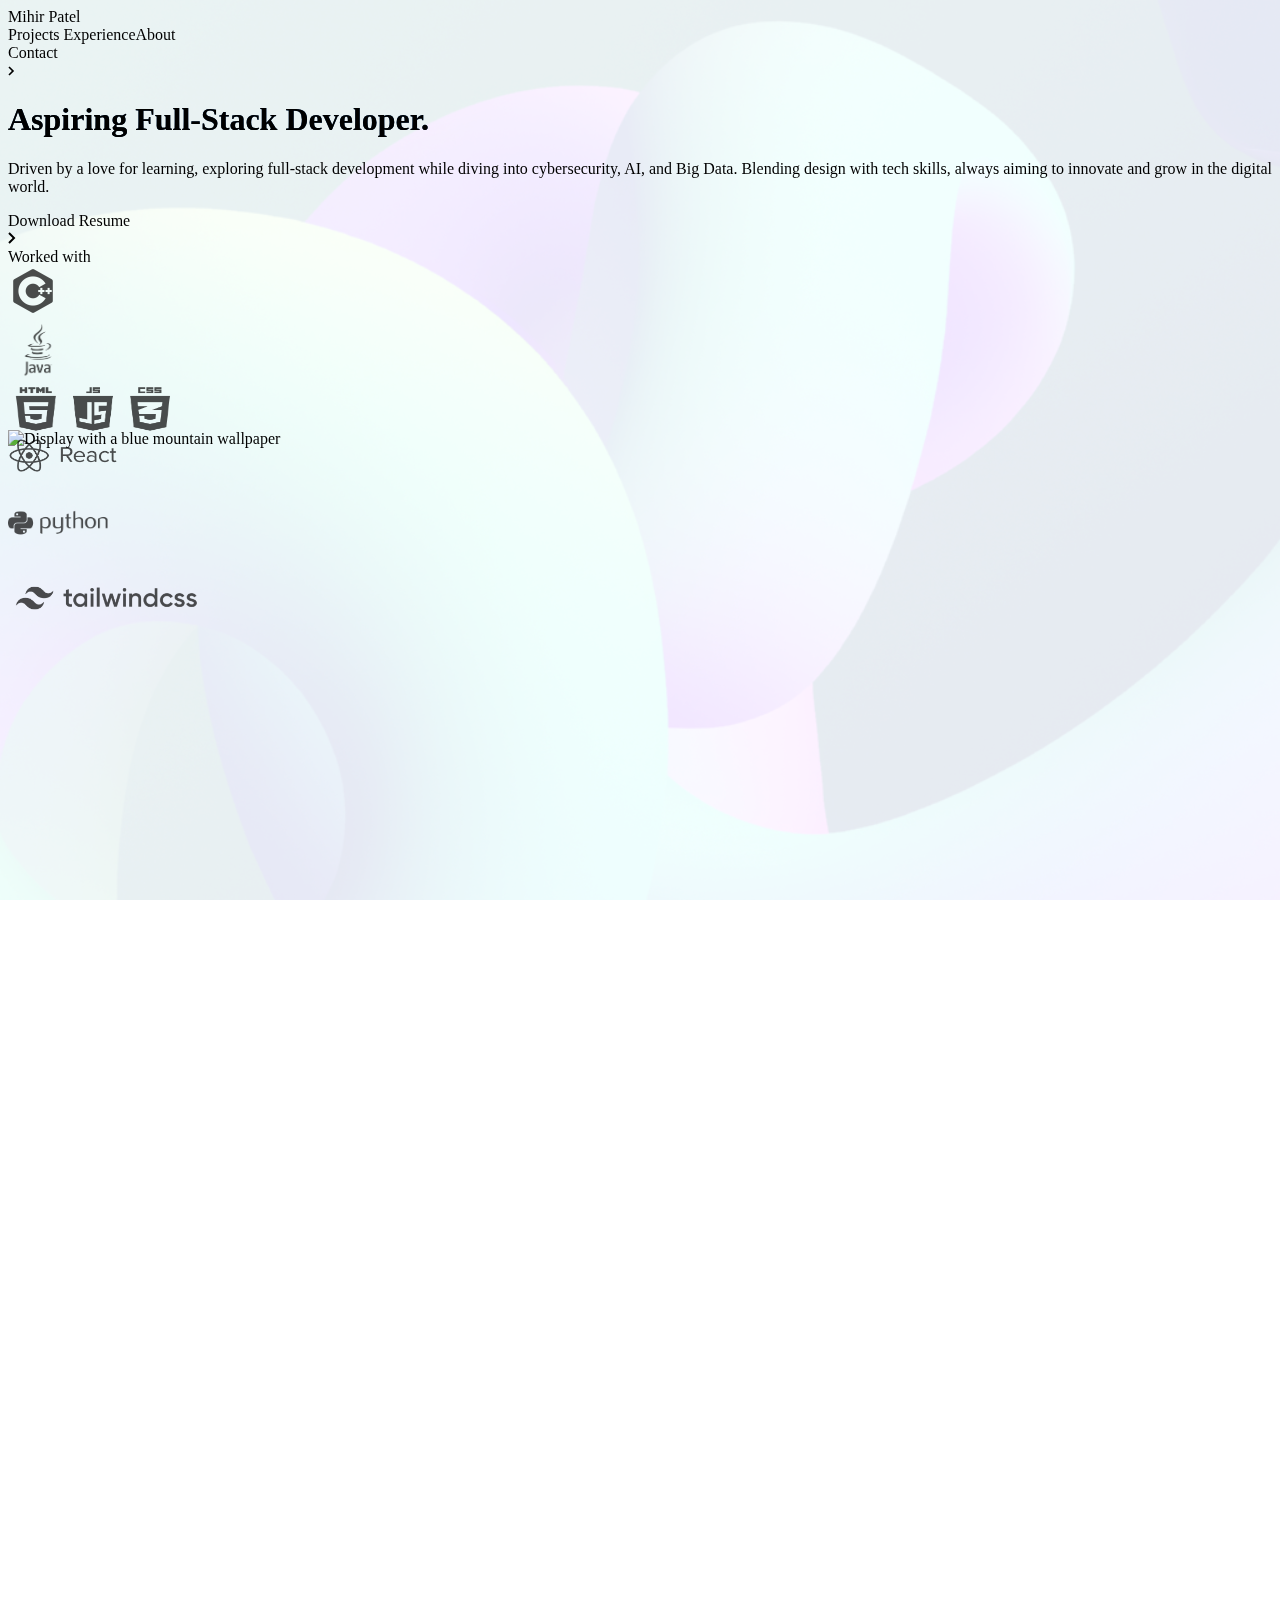
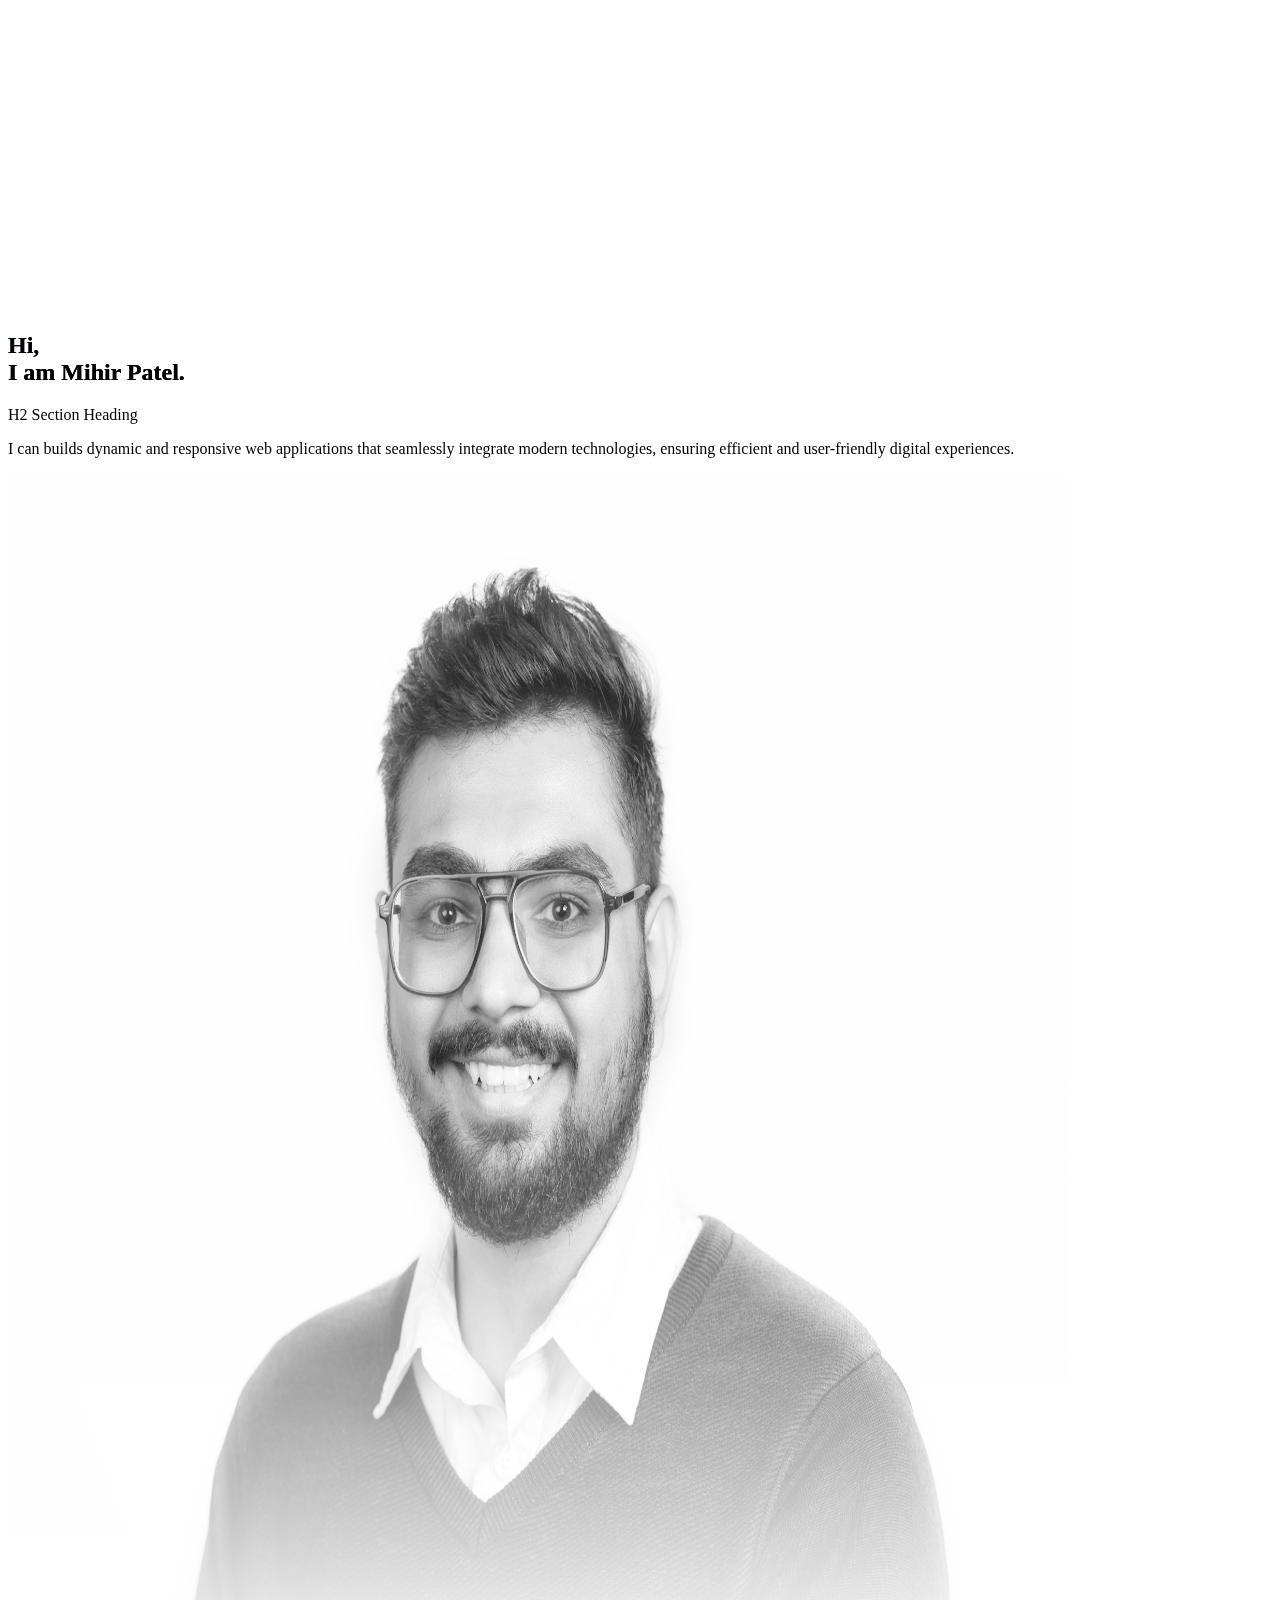
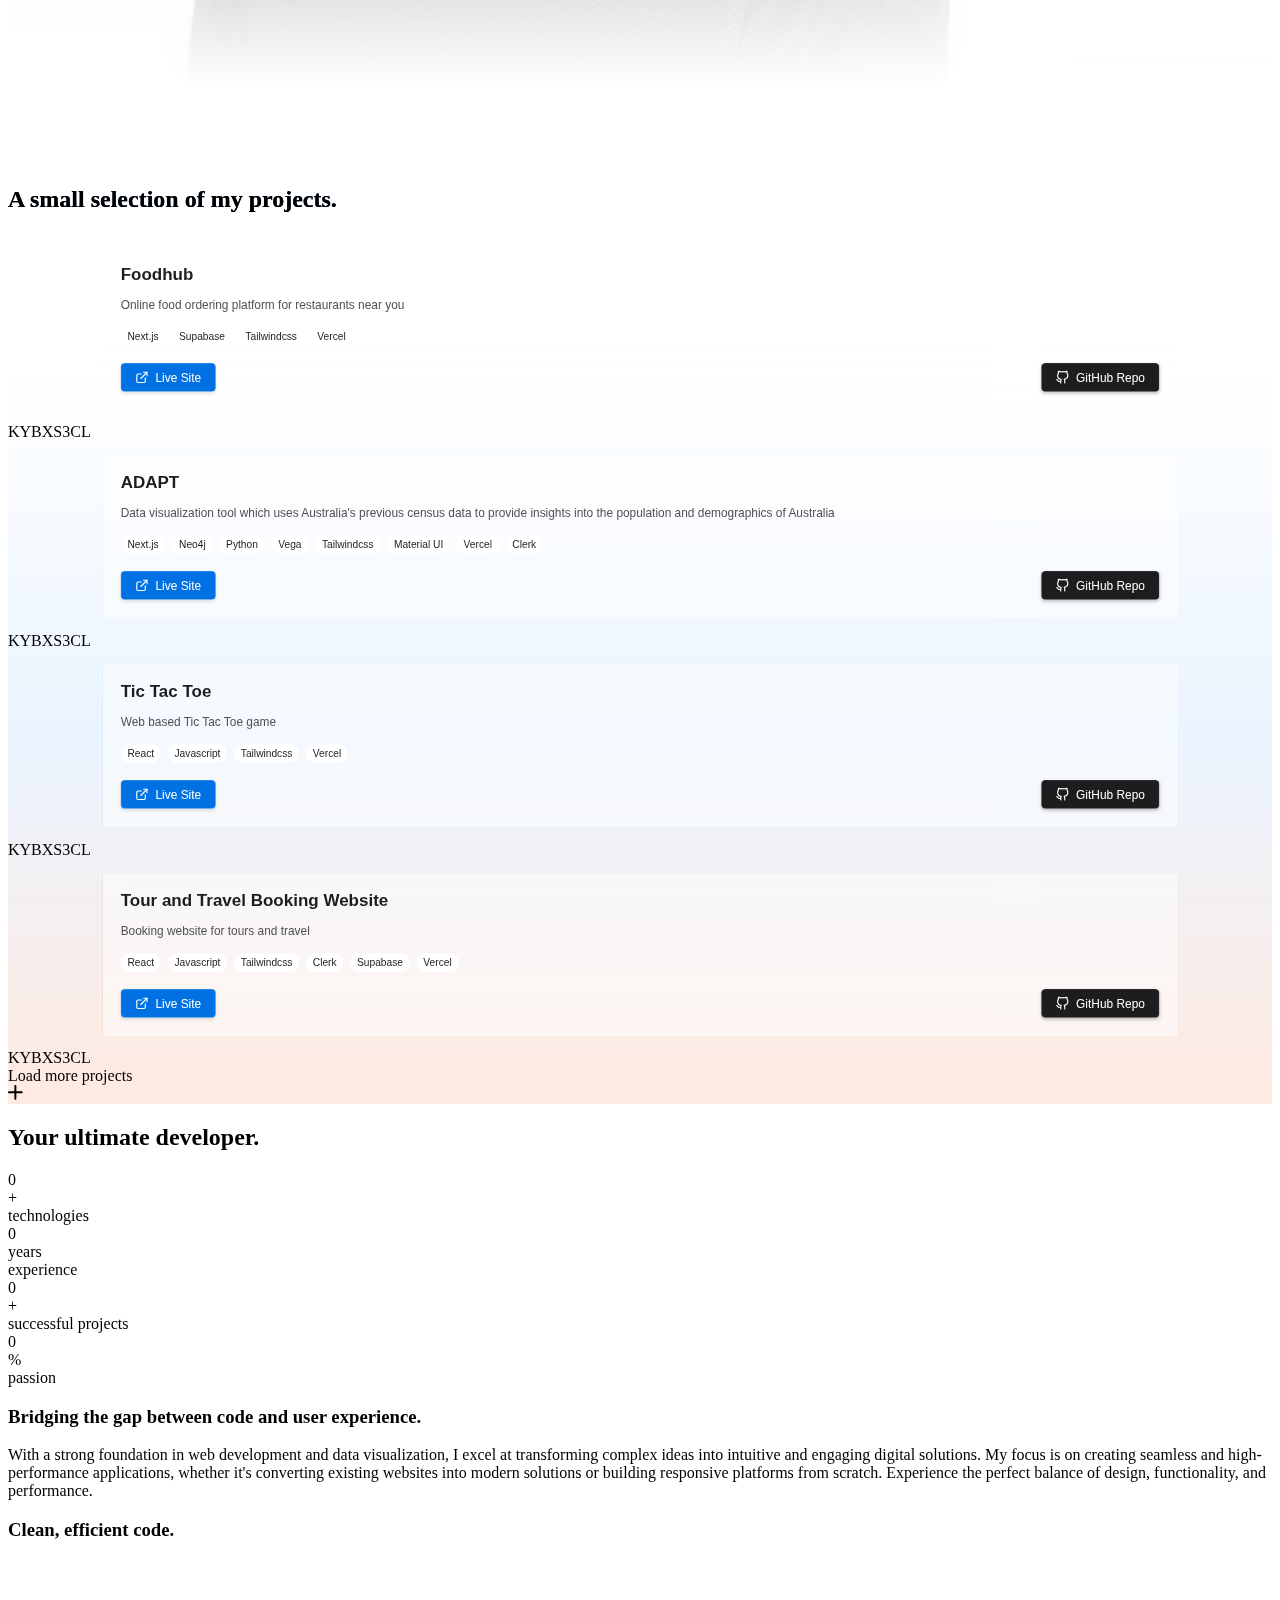
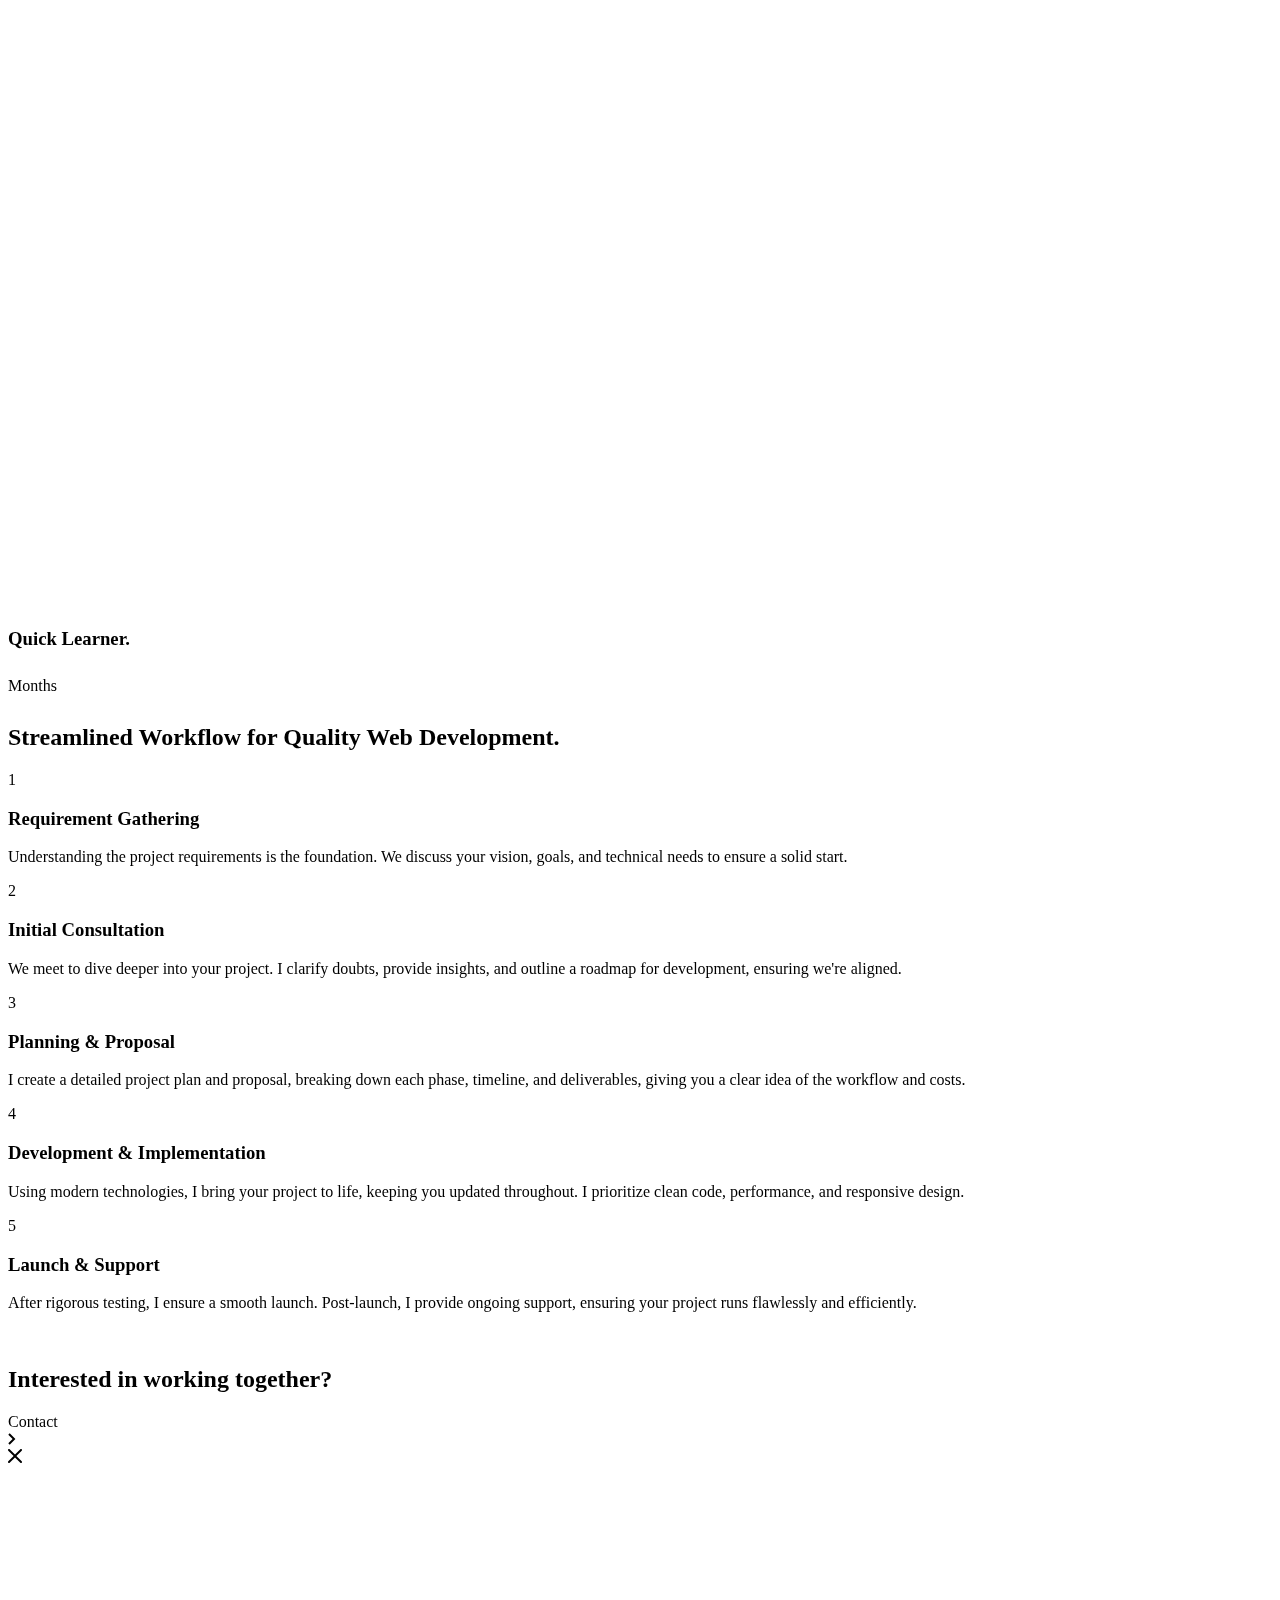
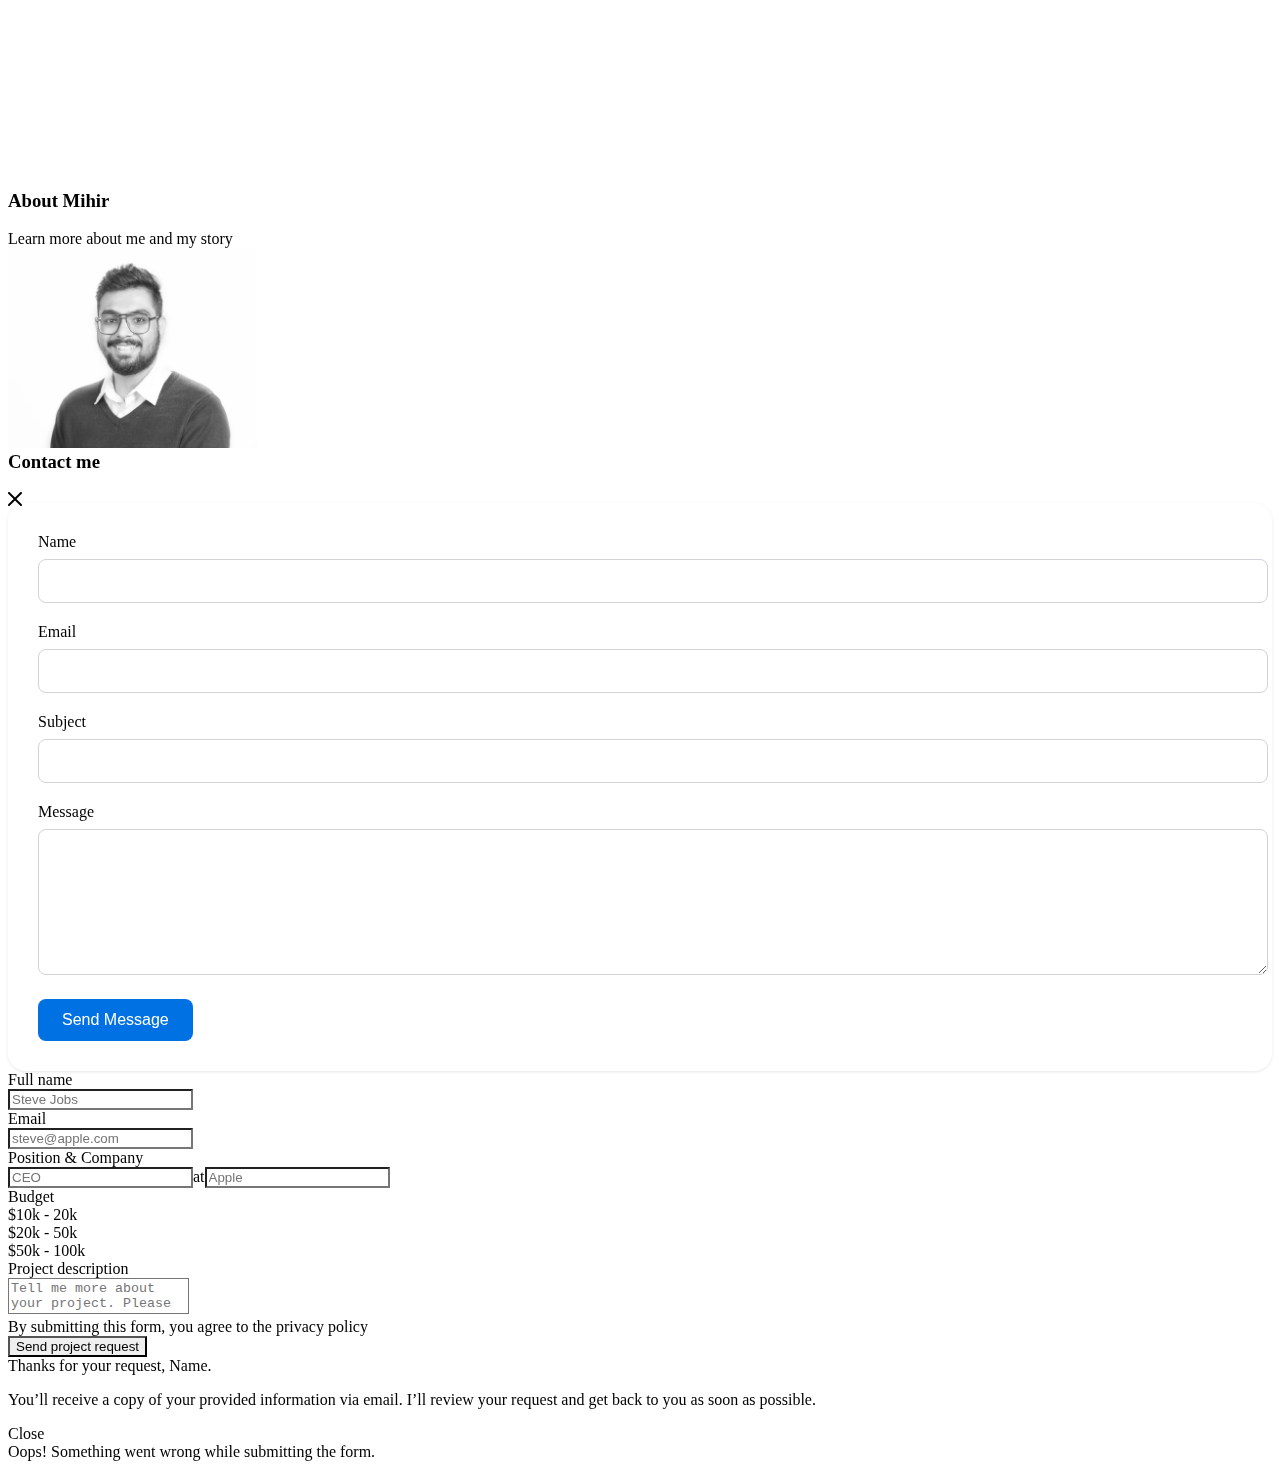
==== commit a9b1b565: "Add files via upload" ====
--- a/index.html
+++ b/index.html
@@ -1517,44 +1517,7 @@
                 id="w-node-_307ee8b5-7216-495e-c35d-004b27a31863-025ecb27"
                 class="card-wrap"
               >
-                <div class="card-bg"></div>
-                <div
-                  id="w-node-_90643fb6-e52b-50c2-a687-8495cce6f599-025ecb27"
-                  class="card intro-grid-cell--animation"
-                >
-                  <div>
-                    <h4 class="intro-card-heading">High-performance solutions.</h4>
-<p class="intro-card-description intro-card-description--animations">
-  From optimizing layouts to building custom web applications, I transform concepts into efficient, scalable, and user-friendly experiences.
-</p>
-
-                  </div>
-                  <div class="anim-video-wrap">
-                    <div class="anim-video-frame">
-                      <div class="anim-video-inner">
-                        <div class="anim-video"></div>
-                        <div class="w-embed">
-                          <div
-                            data-wf-ignore="true"
-                            class="anim-video w-background-video w-background-video-atom"
-                          >
-                            <video
-                              class="lazy-video"
-                              preload="none"
-                              loop=""
-                              muted=""
-                              playsinline=""
-                              data-wf-ignore="true"
-                              data-object-fit="cover"
-                            >
-                             
-                            </video>
-                          </div>
-                        </div>
-                      </div>
-                    </div>
-                  </div>
-                </div>
+                    
                 <div class="card-highlight"></div>
               </div>
               <div
@@ -1626,66 +1589,7 @@
                 </div>
                 <div class="card-highlight"></div>
               </div>
-              <div
-                id="w-node-fba660fc-89a3-a096-92df-b28c6b76d124-025ecb27"
-                class="card-wrap"
-              >
-                <div class="card-bg"></div>
-                <div
-                  id="w-node-fba660fc-89a3-a096-92df-b28c6b76d126-025ecb27"
-                  class="card card--screen-slice"
-                >
-                  <div class="screen-slice-content">
-                    <h3 class="intro-card-heading">
-  Responsive Development.
-</h3>
-<p class="intro-card-description intro-card-description--animations">
-  Ensuring seamless experiences across devices, I focus on delivering responsive designs that prioritize usability and accessibility.
-</p>
-
-                  </div>
-                  <img
-                  src="https://cdn.prod.website-files.com/6279077bf697b924fac6e205/63a41c740bd706757b878af3_responsive-development.webp"
-                  loading="lazy"
-                  width="996"
-                  height="1005"
-                  alt="Screenshot showing the responsiveness of a Webflow site"
-                  class="screen-slice-img-left"
-                />
-                </div>
-                <div class="card-highlight"></div>
-              </div>
-              <div
-                id="w-node-e2f7a7dd-f5e7-1fd8-45c0-fcf1bf31190f-025ecb27"
-                class="card-wrap"
-              >
-                <div class="card-bg"></div>
-                <div
-                  id="w-node-e2f7a7dd-f5e7-1fd8-45c0-fcf1bf311911-025ecb27"
-                  class="card card--screen-slice cc-right"
-                >
-                  <div class="screen-slice-content cc-right">
-                    <h3 class="intro-card-heading">
-                      Lightning-Fast Loading Times.
-                    </h3>
-                    <p class="intro-card-description intro-card-description--animations">
-                      My builds are optimized for speed, ensuring your users have a smooth experience without delays or slowdowns.
-                    </p>
-                    
-                 
-                </div>
-                <img
-                src="https://cdn.prod.website-files.com/6279077bf697b924fac6e205/63a41ca1670952765a415e02_fast-loading-times.webp"
-                loading="lazy"
-                height="1005"
-                width="801"
-                alt="Screenshot showing the performance of a Webflow site"
-                class="screen-slice-img-right"
-              />
-                <div class="card-highlight"></div>
-              </div>
-            </div>
-          </div>
+             
           <style>
             @media (max-width: 768px) { 
               .xyz {
